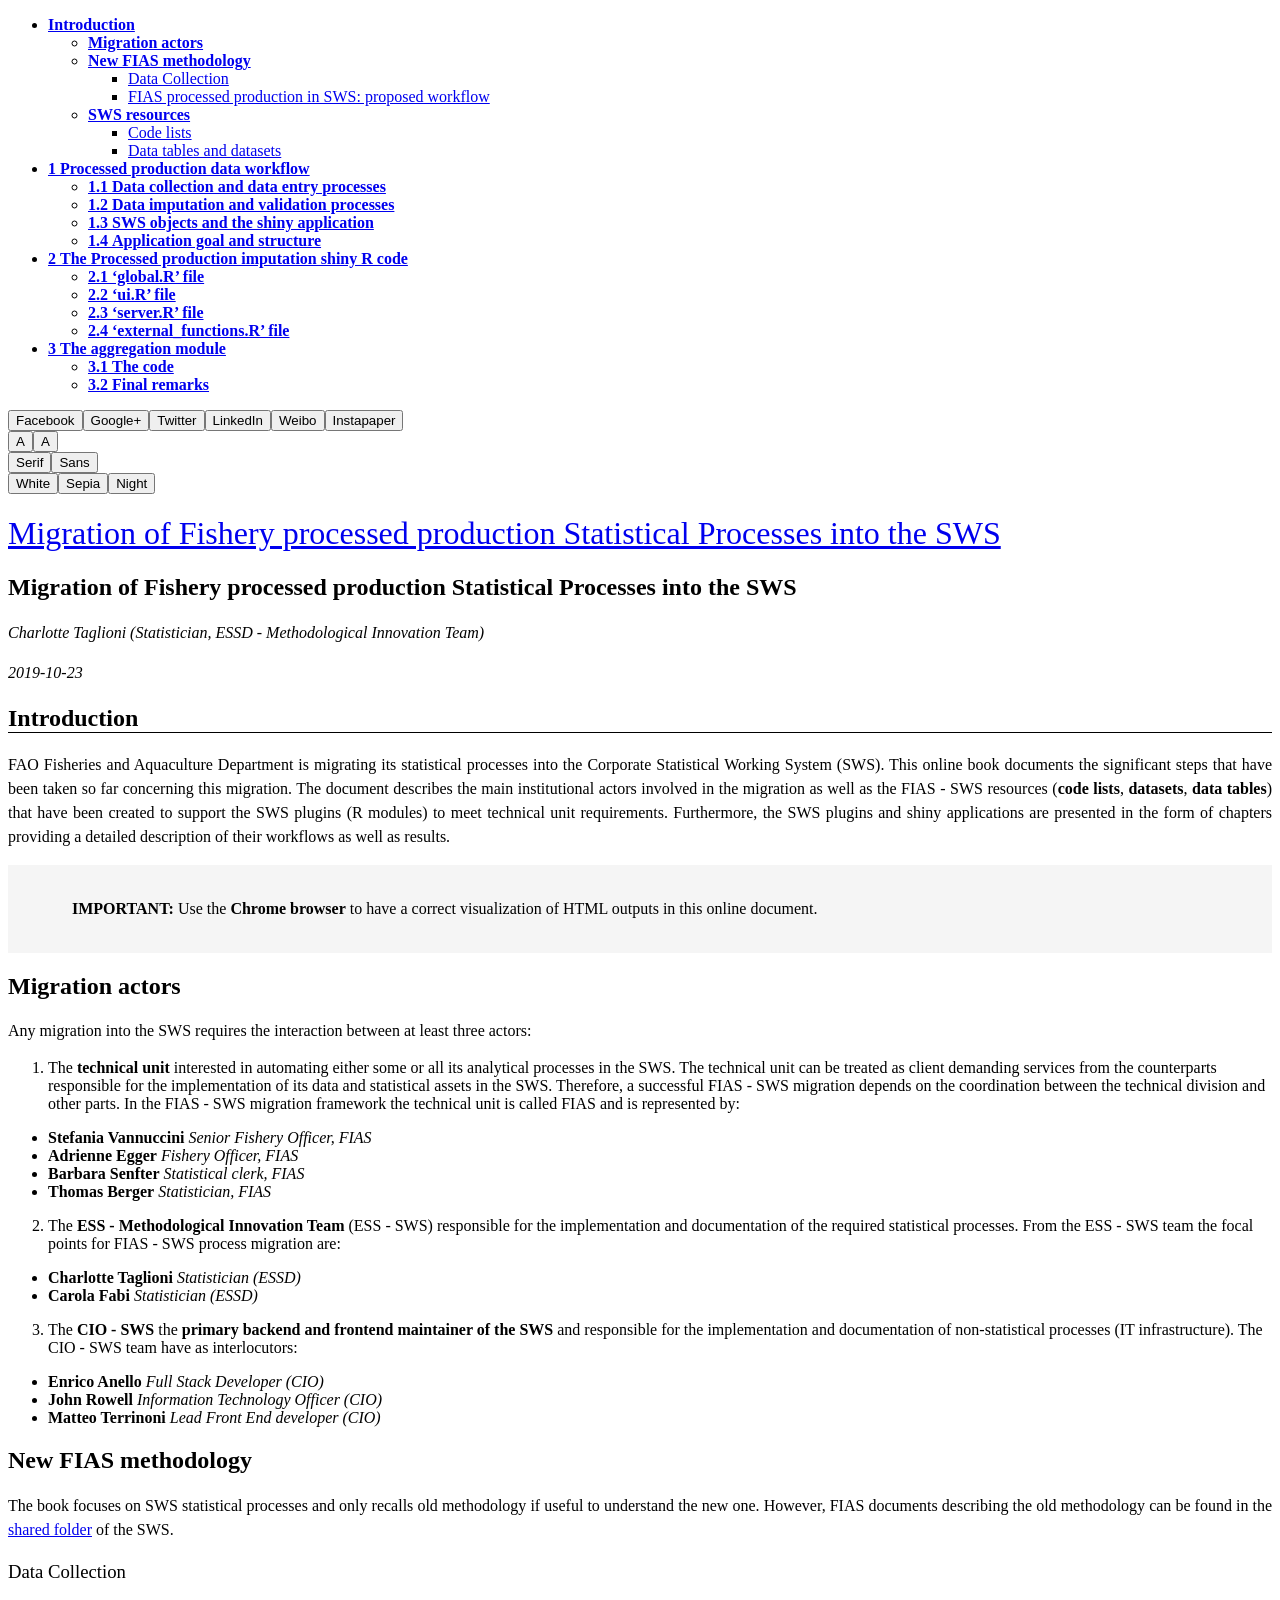
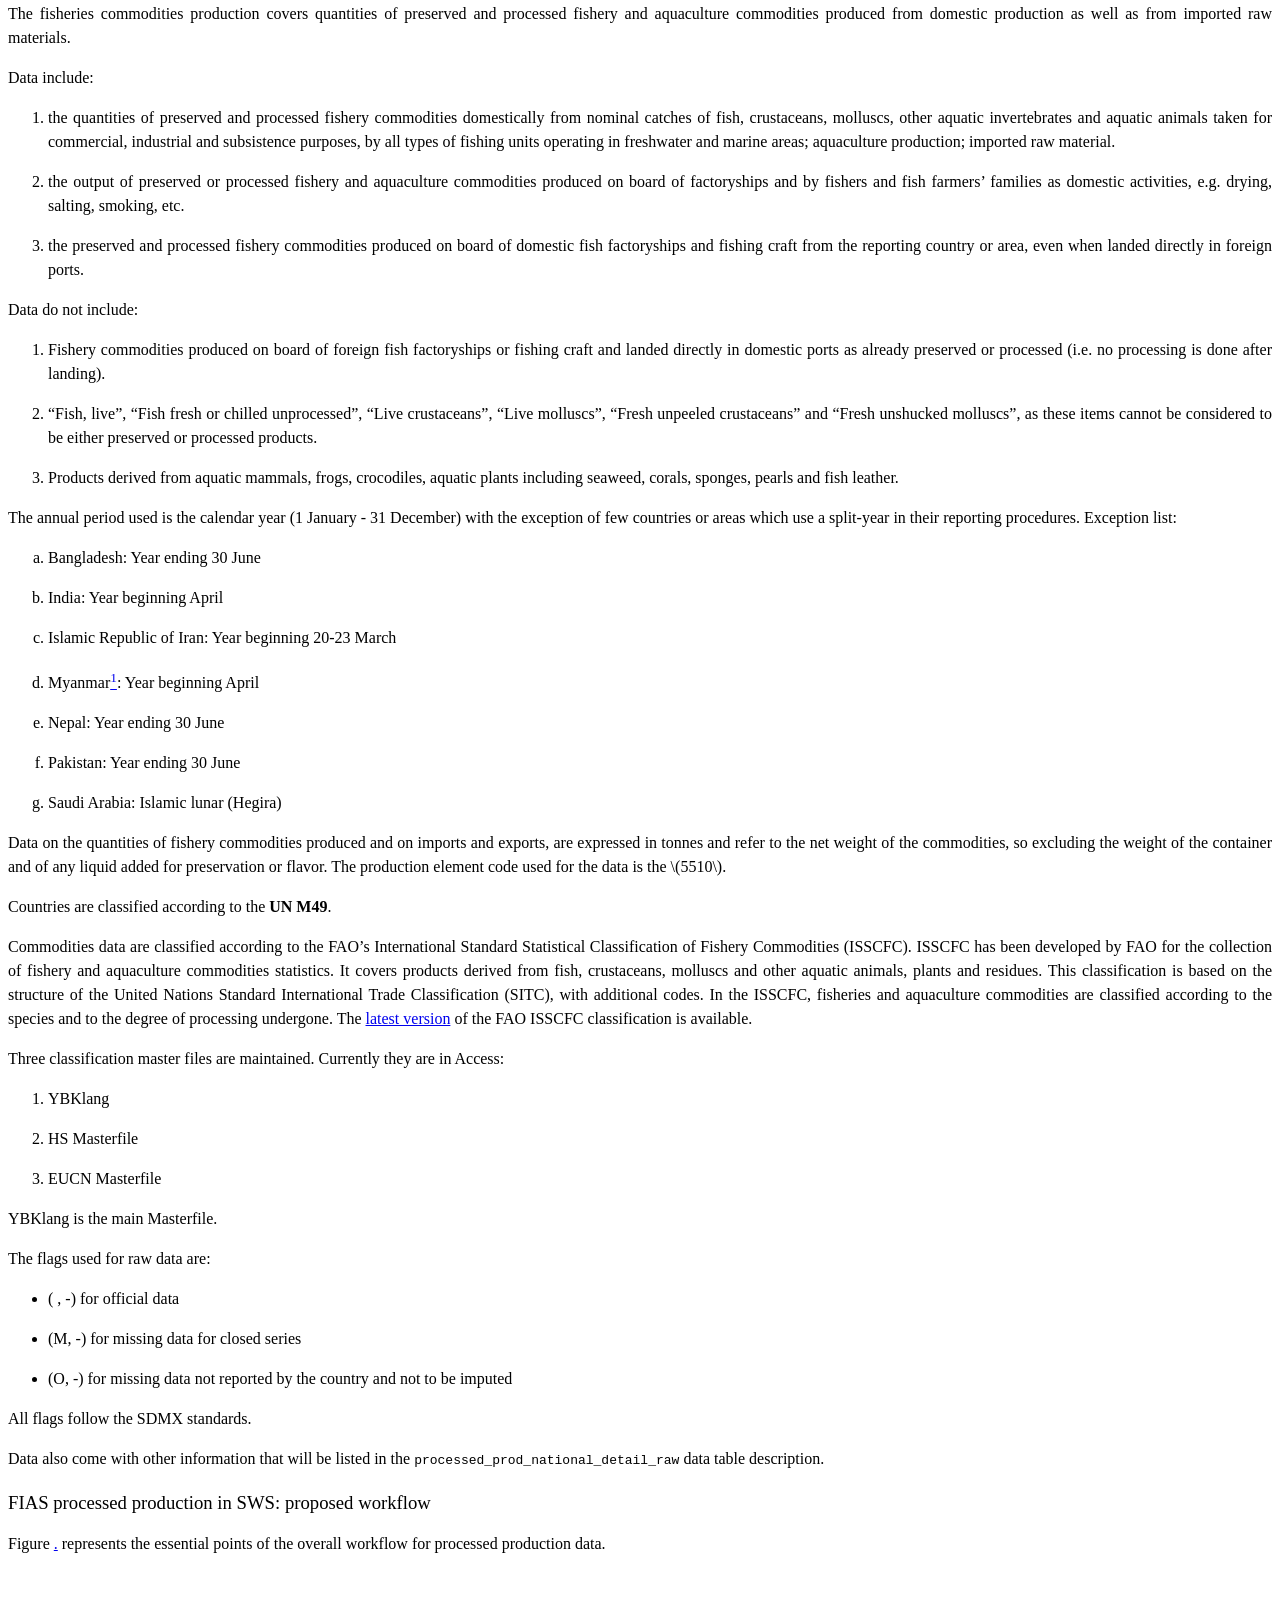
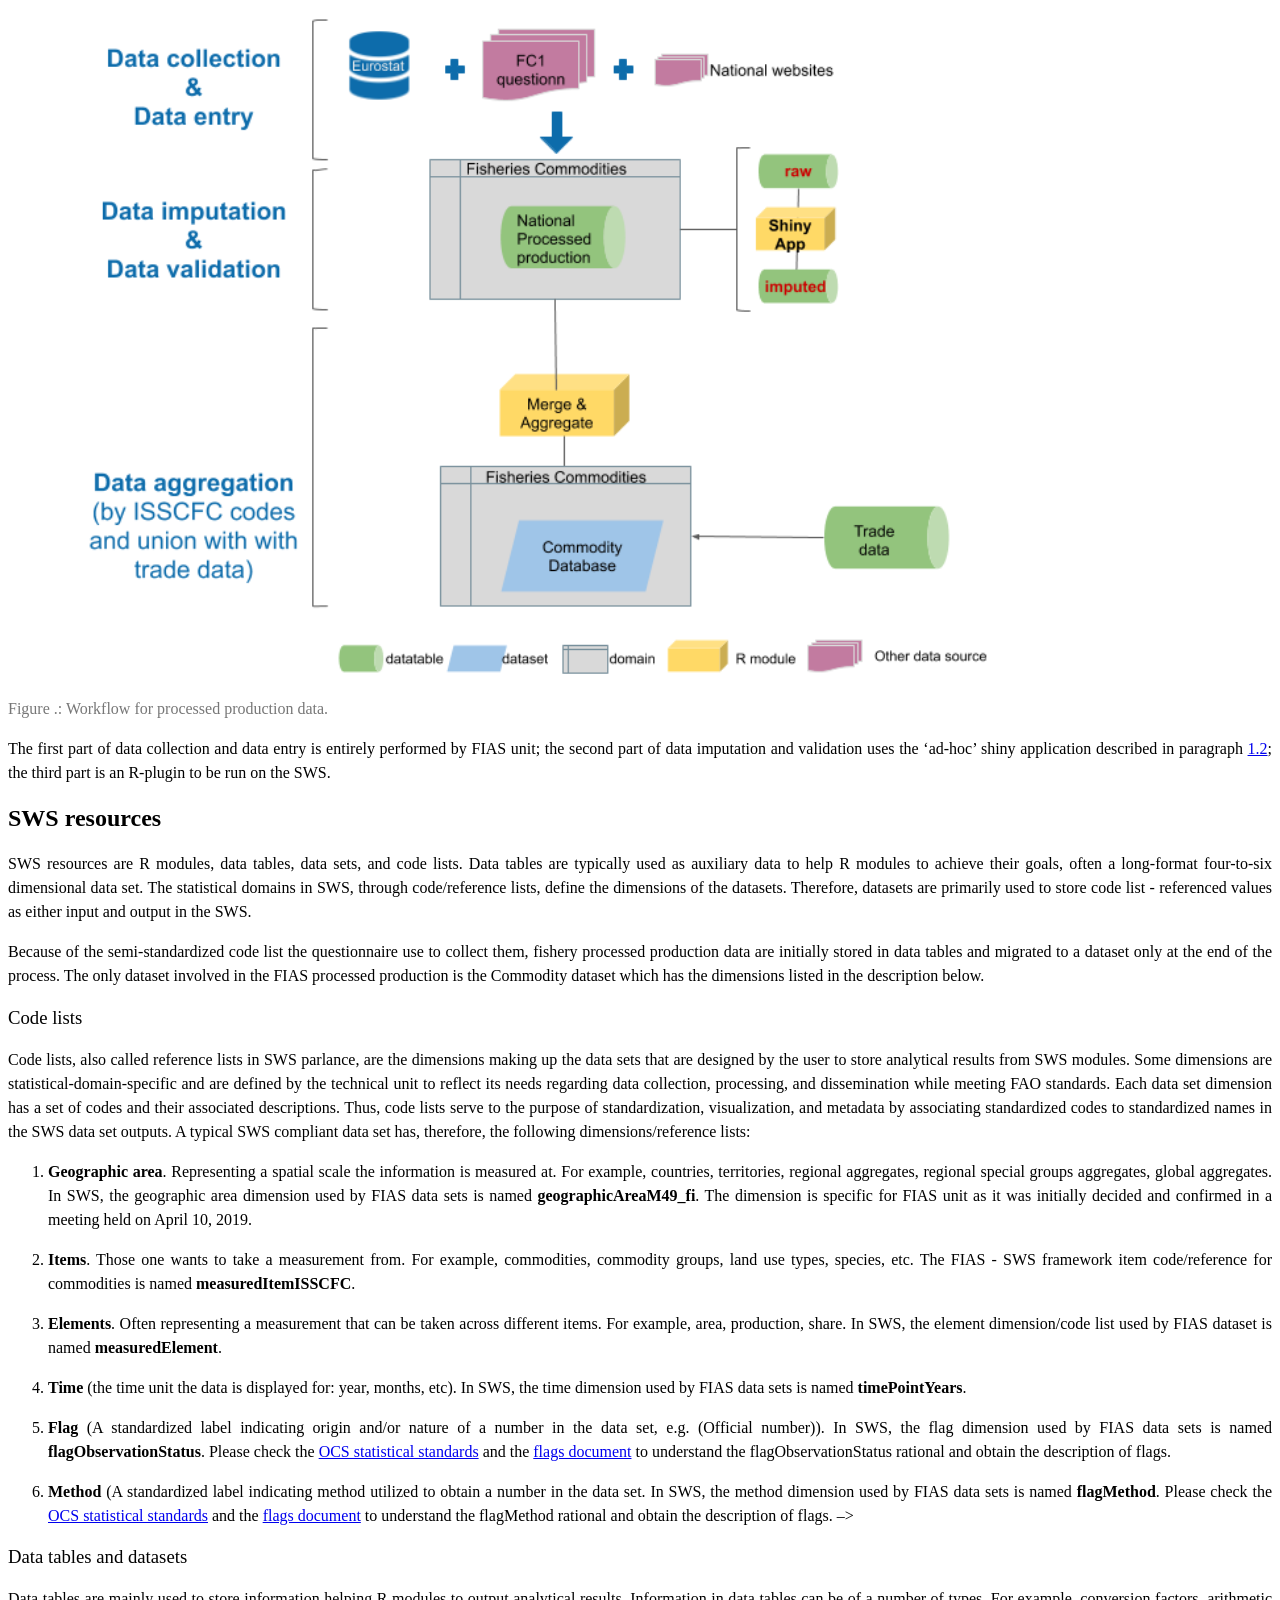
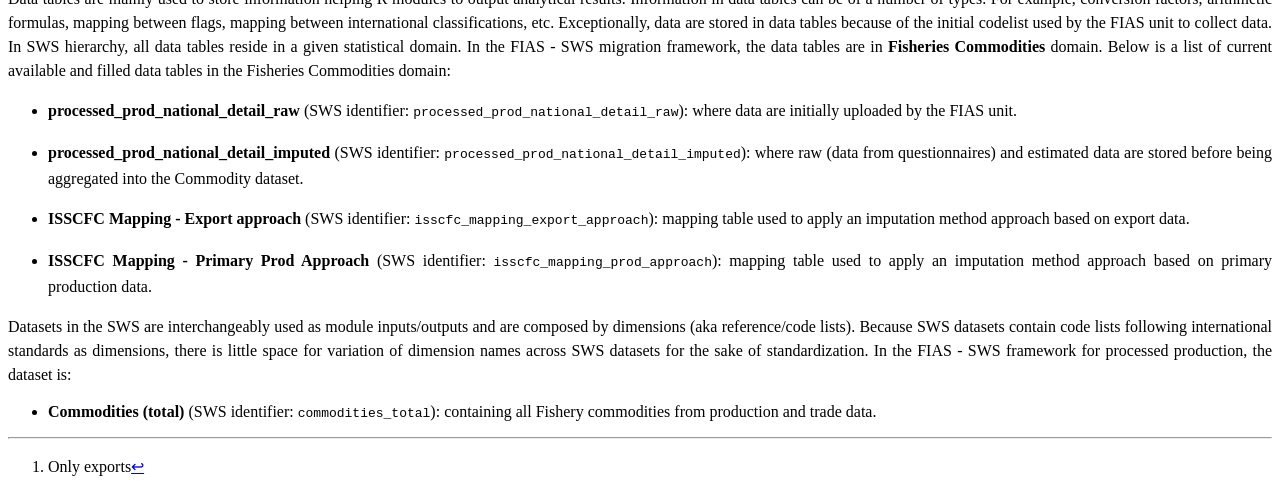
==== docs/index.html @ f526694f "First commit" ====
<!DOCTYPE html>
<html >

<head>

  <meta charset="UTF-8">
  <meta http-equiv="X-UA-Compatible" content="IE=edge">
  <title>Migration of Fishery processed production Statistical Processes into the SWS</title>
  <meta name="description" content="This online book describes the migration of the statistical processes performed by the FAO Fisheries and Aquaculture Department into the Corporate Statistical Working System (SWS) for processed produciton data.">
  <meta name="generator" content="bookdown  and GitBook 2.6.7">

  <meta property="og:title" content="Migration of Fishery processed production Statistical Processes into the SWS" />
  <meta property="og:type" content="book" />
  
  
  <meta property="og:description" content="This online book describes the migration of the statistical processes performed by the FAO Fisheries and Aquaculture Department into the Corporate Statistical Working System (SWS) for processed produciton data." />
  

  <meta name="twitter:card" content="summary" />
  <meta name="twitter:title" content="Migration of Fishery processed production Statistical Processes into the SWS" />
  
  <meta name="twitter:description" content="This online book describes the migration of the statistical processes performed by the FAO Fisheries and Aquaculture Department into the Corporate Statistical Working System (SWS) for processed produciton data." />
  

<meta name="author" content="Charlotte Taglioni (Statistician, ESSD - Methodological Innovation Team)">


<meta name="date" content="2019-10-23">

  <meta name="viewport" content="width=device-width, initial-scale=1">
  <meta name="apple-mobile-web-app-capable" content="yes">
  <meta name="apple-mobile-web-app-status-bar-style" content="black">
  
  

<link rel="next" href="ProcProd.html">
<script src="libs/jquery-2.2.3/jquery.min.js"></script>
<link href="libs/gitbook-2.6.7/css/style.css" rel="stylesheet" />
<link href="libs/gitbook-2.6.7/css/plugin-table.css" rel="stylesheet" />
<link href="libs/gitbook-2.6.7/css/plugin-bookdown.css" rel="stylesheet" />
<link href="libs/gitbook-2.6.7/css/plugin-highlight.css" rel="stylesheet" />
<link href="libs/gitbook-2.6.7/css/plugin-search.css" rel="stylesheet" />
<link href="libs/gitbook-2.6.7/css/plugin-fontsettings.css" rel="stylesheet" />










<link rel="stylesheet" href="ess.css" type="text/css" />
</head>

<body>



  <div class="book without-animation with-summary font-size-2 font-family-1" data-basepath=".">

    <div class="book-summary">
      <nav role="navigation">

<ul class="summary">
<li><a href="index.html#introduction"><strong>Introduction</strong></a><ul>
<li><a href="index.html#migration-actors"><strong>Migration actors</strong></a></li>
<li><a href="index.html#new-fias-methodology"><strong>New FIAS methodology</strong></a><ul>
<li class="chapter" data-level="" data-path="index.html"><a href="index.html"><i class="fa fa-check"></i>Data Collection</a></li>
<li class="chapter" data-level="" data-path="index.html"><a href="index.html#fias-processed-production-in-sws-proposed-workflow"><i class="fa fa-check"></i>FIAS processed production in SWS: proposed workflow</a></li>
</ul></li>
<li><a href="index.html#sws-resources"><strong>SWS resources</strong></a><ul>
<li class="chapter" data-level="" data-path="index.html"><a href="index.html#code-lists"><i class="fa fa-check"></i>Code lists</a></li>
<li class="chapter" data-level="" data-path="index.html"><a href="index.html#data-tables-and-datasets"><i class="fa fa-check"></i>Data tables and datasets</a></li>
</ul></li>
</ul></li>
<li class="chapter" data-level="1" data-path="ProcProd.html"><a href="ProcProd.html"><i class="fa fa-check"></i><b>1</b> <strong>Processed production data workflow</strong></a><ul>
<li class="chapter" data-level="1.1" data-path="ProcProd.html"><a href="ProcProd.html#data-collection-and-data-entry-processes"><i class="fa fa-check"></i><b>1.1</b> <strong>Data collection and data entry processes</strong></a></li>
<li class="chapter" data-level="1.2" data-path="ProcProd.html"><a href="ProcProd.html#shiny"><i class="fa fa-check"></i><b>1.2</b> <strong>Data imputation and validation processes</strong></a><ul>
<li class="chapter" data-level="1.2.1" data-path="ProcProd.html"><a href="ProcProd.html#export-approach"><i class="fa fa-check"></i><b>1.2.1</b> Export approach</a></li>
<li class="chapter" data-level="1.2.2" data-path="ProcProd.html"><a href="ProcProd.html#primary-production-approach"><i class="fa fa-check"></i><b>1.2.2</b> Primary production approach</a></li>
<li class="chapter" data-level="1.2.3" data-path="ProcProd.html"><a href="ProcProd.html#ensemble-method-approach"><i class="fa fa-check"></i><b>1.2.3</b> Ensemble method approach</a></li>
</ul></li>
<li class="chapter" data-level="1.3" data-path="ProcProd.html"><a href="ProcProd.html#sws-objects-and-the-shiny-application"><i class="fa fa-check"></i><b>1.3</b> <strong>SWS objects and the shiny application</strong></a><ul>
<li class="chapter" data-level="1.3.1" data-path="ProcProd.html"><a href="ProcProd.html#datatables"><i class="fa fa-check"></i><b>1.3.1</b> Datatables</a></li>
</ul></li>
<li class="chapter" data-level="1.4" data-path="ProcProd.html"><a href="ProcProd.html#application-goal-and-structure"><i class="fa fa-check"></i><b>1.4</b> <strong>Application goal and structure</strong></a><ul>
<li class="chapter" data-level="1.4.1" data-path="ProcProd.html"><a href="ProcProd.html#national-mapping-tab"><i class="fa fa-check"></i><b>1.4.1</b> National mapping tab</a></li>
<li class="chapter" data-level="1.4.2" data-path="ProcProd.html"><a href="ProcProd.html#export-approach-tab"><i class="fa fa-check"></i><b>1.4.2</b> Export approach tab</a></li>
<li class="chapter" data-level="1.4.3" data-path="ProcProd.html"><a href="ProcProd.html#primary-prod.-approach-tab"><i class="fa fa-check"></i><b>1.4.3</b> Primary Prod. approach tab</a></li>
<li class="chapter" data-level="1.4.4" data-path="ProcProd.html"><a href="ProcProd.html#summary-and-check-mappings-tabs"><i class="fa fa-check"></i><b>1.4.4</b> Summary and check mappings tabs</a></li>
</ul></li>
</ul></li>
<li class="chapter" data-level="2" data-path="ProcProdcode.html"><a href="ProcProdcode.html"><i class="fa fa-check"></i><b>2</b> <strong>The Processed production imputation shiny R code</strong></a><ul>
<li class="chapter" data-level="2.1" data-path="ProcProdcode.html"><a href="ProcProdcode.html#global.r-file"><i class="fa fa-check"></i><b>2.1</b> <strong>‘global.R’ file</strong></a></li>
<li class="chapter" data-level="2.2" data-path="ProcProdcode.html"><a href="ProcProdcode.html#ui.r-file"><i class="fa fa-check"></i><b>2.2</b> <strong>‘ui.R’ file</strong></a></li>
<li class="chapter" data-level="2.3" data-path="ProcProdcode.html"><a href="ProcProdcode.html#server.r-file"><i class="fa fa-check"></i><b>2.3</b> <strong>‘server.R’ file</strong></a><ul>
<li class="chapter" data-level="2.3.1" data-path="ProcProdcode.html"><a href="ProcProdcode.html#export-approach-tab-1"><i class="fa fa-check"></i><b>2.3.1</b> Export approach tab</a></li>
<li class="chapter" data-level="2.3.2" data-path="ProcProdcode.html"><a href="ProcProdcode.html#primary-production-approach-tab"><i class="fa fa-check"></i><b>2.3.2</b> Primary production approach tab</a></li>
<li class="chapter" data-level="2.3.3" data-path="ProcProdcode.html"><a href="ProcProdcode.html#summary-tab"><i class="fa fa-check"></i><b>2.3.3</b> Summary tab</a></li>
<li class="chapter" data-level="2.3.4" data-path="ProcProdcode.html"><a href="ProcProdcode.html#update-mapping-process"><i class="fa fa-check"></i><b>2.3.4</b> Update mapping process</a></li>
<li class="chapter" data-level="2.3.5" data-path="ProcProdcode.html"><a href="ProcProdcode.html#imputing-new-values-and-saving-changes-into-the-sws"><i class="fa fa-check"></i><b>2.3.5</b> Imputing new values and saving changes into the SWS</a></li>
</ul></li>
<li class="chapter" data-level="2.4" data-path="ProcProdcode.html"><a href="ProcProdcode.html#functionsExp"><i class="fa fa-check"></i><b>2.4</b> <strong>‘external_functions.R’ file</strong></a></li>
</ul></li>
<li class="chapter" data-level="3" data-path="Aggregation.html"><a href="Aggregation.html"><i class="fa fa-check"></i><b>3</b> <strong>The aggregation module</strong></a><ul>
<li class="chapter" data-level="3.1" data-path="Aggregation.html"><a href="Aggregation.html#the-code"><i class="fa fa-check"></i><b>3.1</b> <strong>The code</strong></a></li>
<li class="chapter" data-level="3.2" data-path="Aggregation.html"><a href="Aggregation.html#final-remarks"><i class="fa fa-check"></i><b>3.2</b> <strong>Final remarks</strong></a></li>
</ul></li>
</ul>

      </nav>
    </div>

    <div class="book-body">
      <div class="body-inner">
        <div class="book-header" role="navigation">
          <h1>
            <i class="fa fa-circle-o-notch fa-spin"></i><a href="./">Migration of Fishery processed production Statistical Processes into the SWS</a>
          </h1>
        </div>

        <div class="page-wrapper" tabindex="-1" role="main">
          <div class="page-inner">

            <section class="normal" id="section-">
<div id="header">
<h1 class="title">Migration of Fishery processed production Statistical Processes into the SWS</h1>
<p class="author"><em>Charlotte Taglioni (Statistician, ESSD - Methodological Innovation Team)</em></p>
<p class="date"><em>2019-10-23</em></p>
</div>
<div id="introduction" class="section level1 unnumbered">
<h1><strong>Introduction</strong></h1>
<p>FAO Fisheries and Aquaculture Department is migrating its statistical processes into the Corporate Statistical Working System (SWS). This online book documents the significant steps that have been taken so far concerning this migration. The document describes the main institutional actors involved in the migration as well as the FIAS - SWS resources (<strong>code lists</strong>, <strong>datasets</strong>, <strong>data tables</strong>) that have been created to support the SWS plugins (R modules) to meet technical unit requirements. Furthermore, the SWS plugins and shiny applications are presented in the form of chapters providing a detailed description of their workflows as well as results.</p>
<div class="rmdnote">
<p>
<strong>IMPORTANT:</strong> Use the <strong>Chrome browser</strong> to have a correct visualization of HTML outputs in this online document.
</p>
</div>
<div id="migration-actors" class="section level2 unnumbered">
<h2><strong>Migration actors</strong></h2>
<p>Any migration into the SWS requires the interaction between at least three actors:</p>
<ol style="list-style-type: decimal">
<li>The <strong>technical unit</strong> interested in automating either some or all its analytical processes in the SWS. The technical unit can be treated as client demanding services from the counterparts responsible for the implementation of its data and statistical assets in the SWS. Therefore, a successful FIAS - SWS migration depends on the coordination between the technical division and other parts. In the FIAS - SWS migration framework the technical unit is called FIAS and is represented by:</li>
</ol>
<ul>
<li><strong>Stefania Vannuccini</strong> <em>Senior Fishery Officer, FIAS</em></li>
<li><strong>Adrienne Egger</strong> <em>Fishery Officer, FIAS</em></li>
<li><strong>Barbara Senfter</strong> <em>Statistical clerk, FIAS</em></li>
<li><strong>Thomas Berger</strong> <em>Statistician, FIAS</em></li>
</ul>
<ol start="2" style="list-style-type: decimal">
<li>The <strong>ESS - Methodological Innovation Team</strong> (ESS - SWS) responsible for the implementation and documentation of the required statistical processes. From the ESS - SWS team the focal points for FIAS - SWS process migration are:</li>
</ol>
<ul>
<li><strong>Charlotte Taglioni</strong> <em>Statistician (ESSD)</em></li>
<li><strong>Carola Fabi</strong> <em>Statistician (ESSD)</em></li>
</ul>
<ol start="3" style="list-style-type: decimal">
<li>The <strong>CIO - SWS</strong> the <strong>primary backend and frontend maintainer of the SWS</strong> and responsible for the implementation and documentation of non-statistical processes (IT infrastructure). The CIO - SWS team have as interlocutors:</li>
</ol>
<ul>
<li><strong>Enrico Anello</strong> <em>Full Stack Developer (CIO)</em></li>
<li><strong>John Rowell</strong> <em>Information Technology Officer (CIO)</em></li>
<li><strong>Matteo Terrinoni</strong> <em>Lead Front End developer (CIO)</em></li>
</ul>
</div>
<div id="new-fias-methodology" class="section level2 unnumbered">
<h2><strong>New FIAS methodology</strong></h2>
<p>The book focuses on SWS statistical processes and only recalls old methodology if useful to understand the new one. However, FIAS documents describing the old methodology can be found in the <a href="https://unfao.sharepoint.com/sites/tssws/Shared%20Documents/Forms/AllItems.aspx?viewid=07492829%2Dae8e%2D4338%2Dbc40%2D97411da985e8&amp;id=%2Fsites%2Ftssws%2FShared%20Documents%2F03%2E%20Statistical%20Documentation%2F02%2E%20Statistical%20Processes%2F09%2E%20FIAS%2FFIAS%20%E2%80%93%20Commodities%2FFIAS%20Team%20Documentation">shared folder</a> of the SWS.</p>
<div id="data-collection" class="section level3 unnumbered">
<h3>Data Collection</h3>
<p>The fisheries commodities production covers quantities of preserved and processed fishery and aquaculture commodities produced from domestic production as well as from imported raw materials.</p>
<p>Data include:</p>
<ol style="list-style-type: decimal">
<li><p>the quantities of preserved and processed fishery commodities domestically from nominal catches of fish, crustaceans, molluscs, other aquatic invertebrates and aquatic animals taken for commercial, industrial and subsistence purposes, by all types of fishing units operating in freshwater and marine areas; aquaculture production; imported raw material.</p></li>
<li><p>the output of preserved or processed fishery and aquaculture commodities produced on board of factoryships and by fishers and fish farmers’ families as domestic activities, e.g. drying, salting, smoking, etc.</p></li>
<li><p>the preserved and processed fishery commodities produced on board of domestic fish factoryships and fishing craft from the reporting country or area, even when landed directly in foreign ports.</p></li>
</ol>
<p>Data do not include:</p>
<ol style="list-style-type: decimal">
<li><p>Fishery commodities produced on board of foreign fish factoryships or fishing craft and landed directly in domestic ports as already preserved or processed (i.e. no processing is done after landing).</p></li>
<li><p>“Fish, live”, “Fish fresh or chilled unprocessed”, “Live crustaceans”, “Live molluscs”, “Fresh unpeeled crustaceans” and “Fresh unshucked molluscs”, as these items cannot be considered to be either preserved or processed products.</p></li>
<li><p>Products derived from aquatic mammals, frogs, crocodiles, aquatic plants including seaweed, corals, sponges, pearls and fish leather.</p></li>
</ol>
<p>The annual period used is the calendar year (1 January - 31 December) with the exception of few countries or areas which use a split-year in their reporting procedures. Exception list:</p>
<ol style="list-style-type: lower-alpha">
<li><p>Bangladesh: Year ending 30 June</p></li>
<li><p>India: Year beginning April</p></li>
<li><p>Islamic Republic of Iran: Year beginning 20-23 March</p></li>
<li><p>Myanmar<a href="#fn1" class="footnoteRef" id="fnref1"><sup>1</sup></a>: Year beginning April</p></li>
<li><p>Nepal: Year ending 30 June</p></li>
<li><p>Pakistan: Year ending 30 June</p></li>
<li><p>Saudi Arabia: Islamic lunar (Hegira)</p></li>
</ol>
<p>Data on the quantities of fishery commodities produced and on imports and exports, are expressed in tonnes and refer to the net weight of the commodities, so excluding the weight of the container and of any liquid added for preservation or flavor. The production element code used for the data is the <span class="math inline">\(5510\)</span>.</p>
<p>Countries are classified according to the <strong>UN M49</strong>.</p>
<p>Commodities data are classified according to the FAO’s International Standard Statistical Classification of Fishery Commodities (ISSCFC). ISSCFC has been developed by FAO for the collection of fishery and aquaculture commodities statistics. It covers products derived from fish, crustaceans, molluscs and other aquatic animals, plants and residues. This classification is based on the structure of the United Nations Standard International Trade Classification (SITC), with additional codes. In the ISSCFC, fisheries and aquaculture commodities are classified according to the species and to the degree of processing undergone. The <a href="http://www.fao.org/3/a-bt967e.pdf">latest version</a> of the FAO ISSCFC classification is available.</p>
<p>Three classification master files are maintained. Currently they are in Access:</p>
<ol style="list-style-type: decimal">
<li><p>YBKlang</p></li>
<li><p>HS Masterfile</p></li>
<li><p>EUCN Masterfile</p></li>
</ol>
<p>YBKlang is the main Masterfile.</p>
<p>The flags used for raw data are:</p>
<ul>
<li><p>( , -) for official data</p></li>
<li><p>(M, -) for missing data for closed series</p></li>
<li><p>(O, -) for missing data not reported by the country and not to be imputed</p></li>
</ul>
<p>All flags follow the SDMX standards.</p>
<p>Data also come with other information that will be listed in the <code>processed_prod_national_detail_raw</code> data table description.</p>
</div>
<div id="fias-processed-production-in-sws-proposed-workflow" class="section level3 unnumbered">
<h3>FIAS processed production in SWS: proposed workflow</h3>
<p>Figure <a href="index.html#fig:WFpp">.</a> represents the essential points of the overall workflow for processed production data.</p>
<div class="figure"><span id="fig:WFpp"></span>
<img src="img/WorkflowPP.png" alt=" Workflow for processed production data." width="100%" />
<p class="caption">
Figure .:  Workflow for processed production data.
</p>
</div>
<p>The first part of data collection and data entry is entirely performed by FIAS unit; the second part of data imputation and validation uses the ‘ad-hoc’ shiny application described in paragraph <a href="ProcProd.html#shiny">1.2</a>; the third part is an R-plugin to be run on the SWS.</p>
</div>
</div>
<div id="sws-resources" class="section level2 unnumbered">
<h2><strong>SWS resources</strong></h2>
<p>SWS resources are R modules, data tables, data sets, and code lists. Data tables are typically used as auxiliary data to help R modules to achieve their goals, often a long-format four-to-six dimensional data set. The statistical domains in SWS, through code/reference lists, define the dimensions of the datasets. Therefore, datasets are primarily used to store code list - referenced values as either input and output in the SWS.</p>
<p>Because of the semi-standardized code list the questionnaire use to collect them, fishery processed production data are initially stored in data tables and migrated to a dataset only at the end of the process. The only dataset involved in the FIAS processed production is the Commodity dataset which has the dimensions listed in the description below.</p>
<div id="code-lists" class="section level3 unnumbered">
<h3>Code lists</h3>
<p>Code lists, also called reference lists in SWS parlance, are the dimensions making up the data sets that are designed by the user to store analytical results from SWS modules. Some dimensions are statistical-domain-specific and are defined by the technical unit to reflect its needs regarding data collection, processing, and dissemination while meeting FAO standards. Each data set dimension has a set of codes and their associated descriptions. Thus, code lists serve to the purpose of standardization, visualization, and metadata by associating standardized codes to standardized names in the SWS data set outputs. A typical SWS compliant data set has, therefore, the following dimensions/reference lists:</p>
<ol style="list-style-type: decimal">
<li><p><strong>Geographic area</strong>. Representing a spatial scale the information is measured at. For example, countries, territories, regional aggregates, regional special groups aggregates, global aggregates. In SWS, the geographic area dimension used by FIAS data sets is named <strong>geographicAreaM49_fi</strong>. The dimension is specific for FIAS unit as it was initially decided and confirmed in a meeting held on April 10, 2019.</p></li>
<li><p><strong>Items</strong>. Those one wants to take a measurement from. For example, commodities, commodity groups, land use types, species, etc. The FIAS - SWS framework item code/reference for commodities is named <strong>measuredItemISSCFC</strong>.</p></li>
<li><p><strong>Elements</strong>. Often representing a measurement that can be taken across different items. For example, area, production, share. In SWS, the element dimension/code list used by FIAS dataset is named <strong>measuredElement</strong>.</p></li>
<li><p><strong>Time</strong> (the time unit the data is displayed for: year, months, etc). In SWS, the time dimension used by FIAS data sets is named <strong>timePointYears</strong>.</p></li>
<li><p><strong>Flag</strong> (A standardized label indicating origin and/or nature of a number in the data set, e.g. <blank> (Official number)). In SWS, the flag dimension used by FIAS data sets is named <strong>flagObservationStatus</strong>. Please check the <a href="http://intranet.fao.org/statistics_coordination_portal/standards_for_quality_compliance/">OCS statistical standards</a> and the <a href="http://intranet.fao.org/fileadmin/user_upload/scp/Standards_for_quality_compliance/SSS1_Flags.pdf">flags document</a> to understand the flagObservationStatus rational and obtain the description of flags.</p></li>
<li><p><strong>Method</strong> (A standardized label indicating method utilized to obtain a number in the data set. In SWS, the method dimension used by FIAS data sets is named <strong>flagMethod</strong>. Please check the <a href="http://intranet.fao.org/statistics_coordination_portal/standards_for_quality_compliance/">OCS statistical standards</a> and the <a href="http://intranet.fao.org/fileadmin/user_upload/scp/Standards_for_quality_compliance/SSS1_Flags.pdf">flags document</a> to understand the flagMethod rational and obtain the description of flags. –&gt;</p></li>
</ol>
</div>
<div id="data-tables-and-datasets" class="section level3 unnumbered">
<h3>Data tables and datasets</h3>
<p>Data tables are mainly used to store information helping R modules to output analytical results. Information in data tables can be of a number of types. For example, conversion factors, arithmetic formulas, mapping between flags, mapping between international classifications, etc. Exceptionally, data are stored in data tables because of the initial codelist used by the FIAS unit to collect data. In SWS hierarchy, all data tables reside in a given statistical domain. In the FIAS - SWS migration framework, the data tables are in <strong>Fisheries Commodities</strong> domain. Below is a list of current available and filled data tables in the Fisheries Commodities domain:</p>
<ul>
<li><p><strong>processed_prod_national_detail_raw</strong> (SWS identifier: <code>processed_prod_national_detail_raw</code>): where data are initially uploaded by the FIAS unit.</p></li>
<li><p><strong>processed_prod_national_detail_imputed</strong> (SWS identifier: <code>processed_prod_national_detail_imputed</code>): where raw (data from questionnaires) and estimated data are stored before being aggregated into the Commodity dataset.</p></li>
<li><p><strong>ISSCFC Mapping - Export approach</strong> (SWS identifier: <code>isscfc_mapping_export_approach</code>): mapping table used to apply an imputation method approach based on export data.</p></li>
<li><p><strong>ISSCFC Mapping - Primary Prod Approach</strong> (SWS identifier: <code>isscfc_mapping_prod_approach</code>): mapping table used to apply an imputation method approach based on primary production data.</p></li>
</ul>
<p>Datasets in the SWS are interchangeably used as module inputs/outputs and are composed by dimensions (aka reference/code lists). Because SWS datasets contain code lists following international standards as dimensions, there is little space for variation of dimension names across SWS datasets for the sake of standardization. In the FIAS - SWS framework for processed production, the dataset is:</p>
<ul>
<li><strong>Commodities (total)</strong> (SWS identifier: <code>commodities_total</code>): containing all Fishery commodities from production and trade data.</li>
</ul>

</div>
</div>
</div>
<div class="footnotes">
<hr />
<ol start="1">
<li id="fn1"><p>Only exports<a href="index.html#fnref1">↩</a></p></li>
</ol>
</div>
            </section>

          </div>
        </div>
      </div>

<a href="ProcProd.html" class="navigation navigation-next navigation-unique" aria-label="Next page"><i class="fa fa-angle-right"></i></a>
    </div>
  </div>
<script src="libs/gitbook-2.6.7/js/app.min.js"></script>
<script src="libs/gitbook-2.6.7/js/lunr.js"></script>
<script src="libs/gitbook-2.6.7/js/plugin-search.js"></script>
<script src="libs/gitbook-2.6.7/js/plugin-sharing.js"></script>
<script src="libs/gitbook-2.6.7/js/plugin-fontsettings.js"></script>
<script src="libs/gitbook-2.6.7/js/plugin-bookdown.js"></script>
<script src="libs/gitbook-2.6.7/js/jquery.highlight.js"></script>
<script>
gitbook.require(["gitbook"], function(gitbook) {
gitbook.start({
"sharing": {
"github": false,
"facebook": true,
"twitter": true,
"google": false,
"linkedin": false,
"weibo": false,
"instapaper": false,
"vk": false,
"all": ["facebook", "google", "twitter", "linkedin", "weibo", "instapaper"]
},
"fontsettings": {
"theme": "white",
"family": "sans",
"size": 2
},
"edit": {
"link": null,
"text": null
},
"history": {
"link": null,
"text": null
},
"download": null,
"toc": {
"collapse": "subsection"
}
});
});
</script>

<!-- dynamically load mathjax for compatibility with self-contained -->
<script>
  (function () {
    var script = document.createElement("script");
    script.type = "text/javascript";
    var src = "";
    if (src === "" || src === "true") src = "https://mathjax.rstudio.com/latest/MathJax.js?config=TeX-MML-AM_CHTML";
    if (location.protocol !== "file:" && /^https?:/.test(src))
      src = src.replace(/^https?:/, '');
    script.src = src;
    document.getElementsByTagName("head")[0].appendChild(script);
  })();
</script>
</body>

</html>
---- docs/libs/gitbook-2.6.7/css/plugin-table.css ----
.book .book-body .page-wrapper .page-inner section.normal table{display:table;width:100%;border-collapse:collapse;border-spacing:0;overflow:auto}.book .book-body .page-wrapper .page-inner section.normal table td,.book .book-body .page-wrapper .page-inner section.normal table th{padding:6px 13px;border:1px solid #ddd}.book .book-body .page-wrapper .page-inner section.normal table tr{background-color:#fff;border-top:1px solid #ccc}.book .book-body .page-wrapper .page-inner section.normal table tr:nth-child(2n){background-color:#f8f8f8}.book .book-body .page-wrapper .page-inner section.normal table th{font-weight:700}
---- docs/libs/gitbook-2.6.7/css/plugin-highlight.css ----
.book .book-body .page-wrapper .page-inner section.normal pre,
.book .book-body .page-wrapper .page-inner section.normal code {
  /* http://jmblog.github.com/color-themes-for-google-code-highlightjs */
  /* Tomorrow Comment */
  /* Tomorrow Red */
  /* Tomorrow Orange */
  /* Tomorrow Yellow */
  /* Tomorrow Green */
  /* Tomorrow Aqua */
  /* Tomorrow Blue */
  /* Tomorrow Purple */
}
.book .book-body .page-wrapper .page-inner section.normal pre .hljs-comment,
.book .book-body .page-wrapper .page-inner section.normal code .hljs-comment,
.book .book-body .page-wrapper .page-inner section.normal pre .hljs-title,
.book .book-body .page-wrapper .page-inner section.normal code .hljs-title {
  color: #8e908c;
}
.book .book-body .page-wrapper .page-inner section.normal pre .hljs-variable,
.book .book-body .page-wrapper .page-inner section.normal code .hljs-variable,
.book .book-body .page-wrapper .page-inner section.normal pre .hljs-attribute,
.book .book-body .page-wrapper .page-inner section.normal code .hljs-attribute,
.book .book-body .page-wrapper .page-inner section.normal pre .hljs-tag,
.book .book-body .page-wrapper .page-inner section.normal code .hljs-tag,
.book .book-body .page-wrapper .page-inner section.normal pre .hljs-regexp,
.book .book-body .page-wrapper .page-inner section.normal code .hljs-regexp,
.book .book-body .page-wrapper .page-inner section.normal pre .ruby .hljs-constant,
.book .book-body .page-wrapper .page-inner section.normal code .ruby .hljs-constant,
.book .book-body .page-wrapper .page-inner section.normal pre .xml .hljs-tag .hljs-title,
.book .book-body .page-wrapper .page-inner section.normal code .xml .hljs-tag .hljs-title,
.book .book-body .page-wrapper .page-inner section.normal pre .xml .hljs-pi,
.book .book-body .page-wrapper .page-inner section.normal code .xml .hljs-pi,
.book .book-body .page-wrapper .page-inner section.normal pre .xml .hljs-doctype,
.book .book-body .page-wrapper .page-inner section.normal code .xml .hljs-doctype,
.book .book-body .page-wrapper .page-inner section.normal pre .html .hljs-doctype,
.book .book-body .page-wrapper .page-inner section.normal code .html .hljs-doctype,
.book .book-body .page-wrapper .page-inner section.normal pre .css .hljs-id,
.book .book-body .page-wrapper .page-inner section.normal code .css .hljs-id,
.book .book-body .page-wrapper .page-inner section.normal pre .css .hljs-class,
.book .book-body .page-wrapper .page-inner section.normal code .css .hljs-class,
.book .book-body .page-wrapper .page-inner section.normal pre .css .hljs-pseudo,
.book .book-body .page-wrapper .page-inner section.normal code .css .hljs-pseudo {
  color: #c82829;
}
.book .book-body .page-wrapper .page-inner section.normal pre .hljs-number,
.book .book-body .page-wrapper .page-inner section.normal code .hljs-number,
.book .book-body .page-wrapper .page-inner section.normal pre .hljs-preprocessor,
.book .book-body .page-wrapper .page-inner section.normal code .hljs-preprocessor,
.book .book-body .page-wrapper .page-inner section.normal pre .hljs-pragma,
.book .book-body .page-wrapper .page-inner section.normal code .hljs-pragma,
.book .book-body .page-wrapper .page-inner section.normal pre .hljs-built_in,
.book .book-body .page-wrapper .page-inner section.normal code .hljs-built_in,
.book .book-body .page-wrapper .page-inner section.normal pre .hljs-literal,
.book .book-body .page-wrapper .page-inner section.normal code .hljs-literal,
.book .book-body .page-wrapper .page-inner section.normal pre .hljs-params,
.book .book-body .page-wrapper .page-inner section.normal code .hljs-params,
.book .book-body .page-wrapper .page-inner section.normal pre .hljs-constant,
.book .book-body .page-wrapper .page-inner section.normal code .hljs-constant {
  color: #f5871f;
}
.book .book-body .page-wrapper .page-inner section.normal pre .ruby .hljs-class .hljs-title,
.book .book-body .page-wrapper .page-inner section.normal code .ruby .hljs-class .hljs-title,
.book .book-body .page-wrapper .page-inner section.normal pre .css .hljs-rules .hljs-attribute,
.book .book-body .page-wrapper .page-inner section.normal code .css .hljs-rules .hljs-attribute {
  color: #eab700;
}
.book .book-body .page-wrapper .page-inner section.normal pre .hljs-string,
.book .book-body .page-wrapper .page-inner section.normal code .hljs-string,
.book .book-body .page-wrapper .page-inner section.normal pre .hljs-value,
.book .book-body .page-wrapper .page-inner section.normal code .hljs-value,
.book .book-body .page-wrapper .page-inner section.normal pre .hljs-inheritance,
.book .book-body .page-wrapper .page-inner section.normal code .hljs-inheritance,
.book .book-body .page-wrapper .page-inner section.normal pre .hljs-header,
.book .book-body .page-wrapper .page-inner section.normal code .hljs-header,
.book .book-body .page-wrapper .page-inner section.normal pre .ruby .hljs-symbol,
.book .book-body .page-wrapper .page-inner section.normal code .ruby .hljs-symbol,
.book .book-body .page-wrapper .page-inner section.normal pre .xml .hljs-cdata,
.book .book-body .page-wrapper .page-inner section.normal code .xml .hljs-cdata {
  color: #718c00;
}
.book .book-body .page-wrapper .page-inner section.normal pre .css .hljs-hexcolor,
.book .book-body .page-wrapper .page-inner section.normal code .css .hljs-hexcolor {
  color: #3e999f;
}
.book .book-body .page-wrapper .page-inner section.normal pre .hljs-function,
.book .book-body .page-wrapper .page-inner section.normal code .hljs-function,
.book .book-body .page-wrapper .page-inner section.normal pre .python .hljs-decorator,
.book .book-body .page-wrapper .page-inner section.normal code .python .hljs-decorator,
.book .book-body .page-wrapper .page-inner section.normal pre .python .hljs-title,
.book .book-body .page-wrapper .page-inner section.normal code .python .hljs-title,
.book .book-body .page-wrapper .page-inner section.normal pre .ruby .hljs-function .hljs-title,
.book .book-body .page-wrapper .page-inner section.normal code .ruby .hljs-function .hljs-title,
.book .book-body .page-wrapper .page-inner section.normal pre .ruby .hljs-title .hljs-keyword,
.book .book-body .page-wrapper .page-inner section.normal code .ruby .hljs-title .hljs-keyword,
.book .book-body .page-wrapper .page-inner section.normal pre .perl .hljs-sub,
.book .book-body .page-wrapper .page-inner section.normal code .perl .hljs-sub,
.book .book-body .page-wrapper .page-inner section.normal pre .javascript .hljs-title,
.book .book-body .page-wrapper .page-inner section.normal code .javascript .hljs-title,
.book .book-body .page-wrapper .page-inner section.normal pre .coffeescript .hljs-title,
.book .book-body .page-wrapper .page-inner section.normal code .coffeescript .hljs-title {
  color: #4271ae;
}
.book .book-body .page-wrapper .page-inner section.normal pre .hljs-keyword,
.book .book-body .page-wrapper .page-inner section.normal code .hljs-keyword,
.book .book-body .page-wrapper .page-inner section.normal pre .javascript .hljs-function,
.book .book-body .page-wrapper .page-inner section.normal code .javascript .hljs-function {
  color: #8959a8;
}
.book .book-body .page-wrapper .page-inner section.normal pre .hljs,
.book .book-body .page-wrapper .page-inner section.normal code .hljs {
  display: block;
  background: white;
  color: #4d4d4c;
  padding: 0.5em;
}
.book .book-body .page-wrapper .page-inner section.normal pre .coffeescript .javascript,
.book .book-body .page-wrapper .page-inner section.normal code .coffeescript .javascript,
.book .book-body .page-wrapper .page-inner section.normal pre .javascript .xml,
.book .book-body .page-wrapper .page-inner section.normal code .javascript .xml,
.book .book-body .page-wrapper .page-inner section.normal pre .tex .hljs-formula,
.book .book-body .page-wrapper .page-inner section.normal code .tex .hljs-formula,
.book .book-body .page-wrapper .page-inner section.normal pre .xml .javascript,
.book .book-body .page-wrapper .page-inner section.normal code .xml .javascript,
.book .book-body .page-wrapper .page-inner section.normal pre .xml .vbscript,
.book .book-body .page-wrapper .page-inner section.normal code .xml .vbscript,
.book .book-body .page-wrapper .page-inner section.normal pre .xml .css,
.book .book-body .page-wrapper .page-inner section.normal code .xml .css,
.book .book-body .page-wrapper .page-inner section.normal pre .xml .hljs-cdata,
.book .book-body .page-wrapper .page-inner section.normal code .xml .hljs-cdata {
  opacity: 0.5;
}
.book.color-theme-1 .book-body .page-wrapper .page-inner section.normal pre,
.book.color-theme-1 .book-body .page-wrapper .page-inner section.normal code {
  /*

Orginal Style from ethanschoonover.com/solarized (c) Jeremy Hull <sourdrums@gmail.com>

*/
  /* Solarized Green */
  /* Solarized Cyan */
  /* Solarized Blue */
  /* Solarized Yellow */
  /* Solarized Orange */
  /* Solarized Red */
  /* Solarized Violet */
}
.book.color-theme-1 .book-body .page-wrapper .page-inner section.normal pre .hljs,
.book.color-theme-1 .book-body .page-wrapper .page-inner section.normal code .hljs {
  display: block;
  padding: 0.5em;
  background: #fdf6e3;
  color: #657b83;
}
.book.color-theme-1 .book-body .page-wrapper .page-inner section.normal pre .hljs-comment,
.book.color-theme-1 .book-body .page-wrapper .page-inner section.normal code .hljs-comment,
.book.color-theme-1 .book-body .page-wrapper .page-inner section.normal pre .hljs-template_comment,
.book.color-theme-1 .book-body .page-wrapper .page-inner section.normal code .hljs-template_comment,
.book.color-theme-1 .book-body .page-wrapper .page-inner section.normal pre .diff .hljs-header,
.book.color-theme-1 .book-body .page-wrapper .page-inner section.normal code .diff .hljs-header,
.book.color-theme-1 .book-body .page-wrapper .page-inner section.normal pre .hljs-doctype,
.book.color-theme-1 .book-body .page-wrapper .page-inner section.normal code .hljs-doctype,
.book.color-theme-1 .book-body .page-wrapper .page-inner section.normal pre .hljs-pi,
.book.color-theme-1 .book-body .page-wrapper .page-inner section.normal code .hljs-pi,
.book.color-theme-1 .book-body .page-wrapper .page-inner section.normal pre .lisp .hljs-string,
.book.color-theme-1 .book-body .page-wrapper .page-inner section.normal code .lisp .hljs-string,
.book.color-theme-1 .book-body .page-wrapper .page-inner section.normal pre .hljs-javadoc,
.book.color-theme-1 .book-body .page-wrapper .page-inner section.normal code .hljs-javadoc {
  color: #93a1a1;
}
.book.color-theme-1 .book-body .page-wrapper .page-inner section.normal pre .hljs-keyword,
.book.color-theme-1 .book-body .page-wrapper .page-inner section.normal code .hljs-keyword,
.book.color-theme-1 .book-body .page-wrapper .page-inner section.normal pre .hljs-winutils,
.book.color-theme-1 .book-body .page-wrapper .page-inner section.normal code .hljs-winutils,
.book.color-theme-1 .book-body .page-wrapper .page-inner section.normal pre .method,
.book.color-theme-1 .book-body .page-wrapper .page-inner section.normal code .method,
.book.color-theme-1 .book-body .page-wrapper .page-inner section.normal pre .hljs-addition,
.book.color-theme-1 .book-body .page-wrapper .page-inner section.normal code .hljs-addition,
.book.color-theme-1 .book-body .page-wrapper .page-inner section.normal pre .css .hljs-tag,
.book.color-theme-1 .book-body .page-wrapper .page-inner section.normal code .css .hljs-tag,
.book.color-theme-1 .book-body .page-wrapper .page-inner section.normal pre .hljs-request,
.book.color-theme-1 .book-body .page-wrapper .page-inner section.normal code .hljs-request,
.book.color-theme-1 .book-body .page-wrapper .page-inner section.normal pre .hljs-status,
.book.color-theme-1 .book-body .page-wrapper .page-inner section.normal code .hljs-status,
.book.color-theme-1 .book-body .page-wrapper .page-inner section.normal pre .nginx .hljs-title,
.book.color-theme-1 .book-body .page-wrapper .page-inner section.normal code .nginx .hljs-title {
  color: #859900;
}
.book.color-theme-1 .book-body .page-wrapper .page-inner section.normal pre .hljs-number,
.book.color-theme-1 .book-body .page-wrapper .page-inner section.normal code .hljs-number,
.book.color-theme-1 .book-body .page-wrapper .page-inner section.normal pre .hljs-command,
.book.color-theme-1 .book-body .page-wrapper .page-inner section.normal code .hljs-command,
.book.color-theme-1 .book-body .page-wrapper .page-inner section.normal pre .hljs-string,
.book.color-theme-1 .book-body .page-wrapper .page-inner section.normal code .hljs-string,
.book.color-theme-1 .book-body .page-wrapper .page-inner section.normal pre .hljs-tag .hljs-value,
.book.color-theme-1 .book-body .page-wrapper .page-inner section.normal code .hljs-tag .hljs-value,
.book.color-theme-1 .book-body .page-wrapper .page-inner section.normal pre .hljs-rules .hljs-value,
.book.color-theme-1 .book-body .page-wrapper .page-inner section.normal code .hljs-rules .hljs-value,
.book.color-theme-1 .book-body .page-wrapper .page-inner section.normal pre .hljs-phpdoc,
.book.color-theme-1 .book-body .page-wrapper .page-inner section.normal code .hljs-phpdoc,
.book.color-theme-1 .book-body .page-wrapper .page-inner section.normal pre .tex .hljs-formula,
.book.color-theme-1 .book-body .page-wrapper .page-inner section.normal code .tex .hljs-formula,
.book.color-theme-1 .book-body .page-wrapper .page-inner section.normal pre .hljs-regexp,
.book.color-theme-1 .book-body .page-wrapper .page-inner section.normal code .hljs-regexp,
.book.color-theme-1 .book-body .page-wrapper .page-inner section.normal pre .hljs-hexcolor,
.book.color-theme-1 .book-body .page-wrapper .page-inner section.normal code .hljs-hexcolor,
.book.color-theme-1 .book-body .page-wrapper .page-inner section.normal pre .hljs-link_url,
.book.color-theme-1 .book-body .page-wrapper .page-inner section.normal code .hljs-link_url {
  color: #2aa198;
}
.book.color-theme-1 .book-body .page-wrapper .page-inner section.normal pre .hljs-title,
.book.color-theme-1 .book-body .page-wrapper .page-inner section.normal code .hljs-title,
.book.color-theme-1 .book-body .page-wrapper .page-inner section.normal pre .hljs-localvars,
.book.color-theme-1 .book-body .page-wrapper .page-inner section.normal code .hljs-localvars,
.book.color-theme-1 .book-body .page-wrapper .page-inner section.normal pre .hljs-chunk,
.book.color-theme-1 .book-body .page-wrapper .page-inner section.normal code .hljs-chunk,
.book.color-theme-1 .book-body .page-wrapper .page-inner section.normal pre .hljs-decorator,
.book.color-theme-1 .book-body .page-wrapper .page-inner section.normal code .hljs-decorator,
.book.color-theme-1 .book-body .page-wrapper .page-inner section.normal pre .hljs-built_in,
.book.color-theme-1 .book-body .page-wrapper .page-inner section.normal code .hljs-built_in,
.book.color-theme-1 .book-body .page-wrapper .page-inner section.normal pre .hljs-identifier,
.book.color-theme-1 .book-body .page-wrapper .page-inner section.normal code .hljs-identifier,
.book.color-theme-1 .book-body .page-wrapper .page-inner section.normal pre .vhdl .hljs-literal,
.book.color-theme-1 .book-body .page-wrapper .page-inner section.normal code .vhdl .hljs-literal,
.book.color-theme-1 .book-body .page-wrapper .page-inner section.normal pre .hljs-id,
.book.color-theme-1 .book-body .page-wrapper .page-inner section.normal code .hljs-id,
.book.color-theme-1 .book-body .page-wrapper .page-inner section.normal pre .css .hljs-function,
.book.color-theme-1 .book-body .page-wrapper .page-inner section.normal code .css .hljs-function {
  color: #268bd2;
}
.book.color-theme-1 .book-body .page-wrapper .page-inner section.normal pre .hljs-attribute,
.book.color-theme-1 .book-body .page-wrapper .page-inner section.normal code .hljs-attribute,
.book.color-theme-1 .book-body .page-wrapper .page-inner section.normal pre .hljs-variable,
.book.color-theme-1 .book-body .page-wrapper .page-inner section.normal code .hljs-variable,
.book.color-theme-1 .book-body .page-wrapper .page-inner section.normal pre .lisp .hljs-body,
.book.color-theme-1 .book-body .page-wrapper .page-inner section.normal code .lisp .hljs-body,
.book.color-theme-1 .book-body .page-wrapper .page-inner section.normal pre .smalltalk .hljs-number,
.book.color-theme-1 .book-body .page-wrapper .page-inner section.normal code .smalltalk .hljs-number,
.book.color-theme-1 .book-body .page-wrapper .page-inner section.normal pre .hljs-constant,
.book.color-theme-1 .book-body .page-wrapper .page-inner section.normal code .hljs-constant,
.book.color-theme-1 .book-body .page-wrapper .page-inner section.normal pre .hljs-class .hljs-title,
.book.color-theme-1 .book-body .page-wrapper .page-inner section.normal code .hljs-class .hljs-title,
.book.color-theme-1 .book-body .page-wrapper .page-inner section.normal pre .hljs-parent,
.book.color-theme-1 .book-body .page-wrapper .page-inner section.normal code .hljs-parent,
.book.color-theme-1 .book-body .page-wrapper .page-inner section.normal pre .haskell .hljs-type,
.book.color-theme-1 .book-body .page-wrapper .page-inner section.normal code .haskell .hljs-type,
.book.color-theme-1 .book-body .page-wrapper .page-inner section.normal pre .hljs-link_reference,
.book.color-theme-1 .book-body .page-wrapper .page-inner section.normal code .hljs-link_reference {
  color: #b58900;
}
.book.color-theme-1 .book-body .page-wrapper .page-inner section.normal pre .hljs-preprocessor,
.book.color-theme-1 .book-body .page-wrapper .page-inner section.normal code .hljs-preprocessor,
.book.color-theme-1 .book-body .page-wrapper .page-inner section.normal pre .hljs-preprocessor .hljs-keyword,
.book.color-theme-1 .book-body .page-wrapper .page-inner section.normal code .hljs-preprocessor .hljs-keyword,
.book.color-theme-1 .book-body .page-wrapper .page-inner section.normal pre .hljs-pragma,
.book.color-theme-1 .book-body .page-wrapper .page-inner section.normal code .hljs-pragma,
.book.color-theme-1 .book-body .page-wrapper .page-inner section.normal pre .hljs-shebang,
.book.color-theme-1 .book-body .page-wrapper .page-inner section.normal code .hljs-shebang,
.book.color-theme-1 .book-body .page-wrapper .page-inner section.normal pre .hljs-symbol,
.book.color-theme-1 .book-body .page-wrapper .page-inner section.normal code .hljs-symbol,
.book.color-theme-1 .book-body .page-wrapper .page-inner section.normal pre .hljs-symbol .hljs-string,
.book.color-theme-1 .book-body .page-wrapper .page-inner section.normal code .hljs-symbol .hljs-string,
.book.color-theme-1 .book-body .page-wrapper .page-inner section.normal pre .diff .hljs-change,
.book.color-theme-1 .book-body .page-wrapper .page-inner section.normal code .diff .hljs-change,
.book.color-theme-1 .book-body .page-wrapper .page-inner section.normal pre .hljs-special,
.book.color-theme-1 .book-body .page-wrapper .page-inner section.normal code .hljs-special,
.book.color-theme-1 .book-body .page-wrapper .page-inner section.normal pre .hljs-attr_selector,
.book.color-theme-1 .book-body .page-wrapper .page-inner section.normal code .hljs-attr_selector,
.book.color-theme-1 .book-body .page-wrapper .page-inner section.normal pre .hljs-subst,
.book.color-theme-1 .book-body .page-wrapper .page-inner section.normal code .hljs-subst,
.book.color-theme-1 .book-body .page-wrapper .page-inner section.normal pre .hljs-cdata,
.book.color-theme-1 .book-body .page-wrapper .page-inner section.normal code .hljs-cdata,
.book.color-theme-1 .book-body .page-wrapper .page-inner section.normal pre .clojure .hljs-title,
.book.color-theme-1 .book-body .page-wrapper .page-inner section.normal code .clojure .hljs-title,
.book.color-theme-1 .book-body .page-wrapper .page-inner section.normal pre .css .hljs-pseudo,
.book.color-theme-1 .book-body .page-wrapper .page-inner section.normal code .css .hljs-pseudo,
.book.color-theme-1 .book-body .page-wrapper .page-inner section.normal pre .hljs-header,
.book.color-theme-1 .book-body .page-wrapper .page-inner section.normal code .hljs-header {
  color: #cb4b16;
}
.book.color-theme-1 .book-body .page-wrapper .page-inner section.normal pre .hljs-deletion,
.book.color-theme-1 .book-body .page-wrapper .page-inner section.normal code .hljs-deletion,
.book.color-theme-1 .book-body .page-wrapper .page-inner section.normal pre .hljs-important,
.book.color-theme-1 .book-body .page-wrapper .page-inner section.normal code .hljs-important {
  color: #dc322f;
}
.book.color-theme-1 .book-body .page-wrapper .page-inner section.normal pre .hljs-link_label,
.book.color-theme-1 .book-body .page-wrapper .page-inner section.normal code .hljs-link_label {
  color: #6c71c4;
}
.book.color-theme-1 .book-body .page-wrapper .page-inner section.normal pre .tex .hljs-formula,
.book.color-theme-1 .book-body .page-wrapper .page-inner section.normal code .tex .hljs-formula {
  background: #eee8d5;
}
.book.color-theme-2 .book-body .page-wrapper .page-inner section.normal pre,
.book.color-theme-2 .book-body .page-wrapper .page-inner section.normal code {
  /* Tomorrow Night Bright Theme */
  /* Original theme - https://github.com/chriskempson/tomorrow-theme */
  /* http://jmblog.github.com/color-themes-for-google-code-highlightjs */
  /* Tomorrow Comment */
  /* Tomorrow Red */
  /* Tomorrow Orange */
  /* Tomorrow Yellow */
  /* Tomorrow Green */
  /* Tomorrow Aqua */
  /* Tomorrow Blue */
  /* Tomorrow Purple */
}
.book.color-theme-2 .book-body .page-wrapper .page-inner section.normal pre .hljs-comment,
.book.color-theme-2 .book-body .page-wrapper .page-inner section.normal code .hljs-comment,
.book.color-theme-2 .book-body .page-wrapper .page-inner section.normal pre .hljs-title,
.book.color-theme-2 .book-body .page-wrapper .page-inner section.normal code .hljs-title {
  color: #969896;
}
.book.color-theme-2 .book-body .page-wrapper .page-inner section.normal pre .hljs-variable,
.book.color-theme-2 .book-body .page-wrapper .page-inner section.normal code .hljs-variable,
.book.color-theme-2 .book-body .page-wrapper .page-inner section.normal pre .hljs-attribute,
.book.color-theme-2 .book-body .page-wrapper .page-inner section.normal code .hljs-attribute,
.book.color-theme-2 .book-body .page-wrapper .page-inner section.normal pre .hljs-tag,
.book.color-theme-2 .book-body .page-wrapper .page-inner section.normal code .hljs-tag,
.book.color-theme-2 .book-body .page-wrapper .page-inner section.normal pre .hljs-regexp,
.book.color-theme-2 .book-body .page-wrapper .page-inner section.normal code .hljs-regexp,
.book.color-theme-2 .book-body .page-wrapper .page-inner section.normal pre .ruby .hljs-constant,
.book.color-theme-2 .book-body .page-wrapper .page-inner section.normal code .ruby .hljs-constant,
.book.color-theme-2 .book-body .page-wrapper .page-inner section.normal pre .xml .hljs-tag .hljs-title,
.book.color-theme-2 .book-body .page-wrapper .page-inner section.normal code .xml .hljs-tag .hljs-title,
.book.color-theme-2 .book-body .page-wrapper .page-inner section.normal pre .xml .hljs-pi,
.book.color-theme-2 .book-body .page-wrapper .page-inner section.normal code .xml .hljs-pi,
.book.color-theme-2 .book-body .page-wrapper .page-inner section.normal pre .xml .hljs-doctype,
.book.color-theme-2 .book-body .page-wrapper .page-inner section.normal code .xml .hljs-doctype,
.book.color-theme-2 .book-body .page-wrapper .page-inner section.normal pre .html .hljs-doctype,
.book.color-theme-2 .book-body .page-wrapper .page-inner section.normal code .html .hljs-doctype,
.book.color-theme-2 .book-body .page-wrapper .page-inner section.normal pre .css .hljs-id,
.book.color-theme-2 .book-body .page-wrapper .page-inner section.normal code .css .hljs-id,
.book.color-theme-2 .book-body .page-wrapper .page-inner section.normal pre .css .hljs-class,
.book.color-theme-2 .book-body .page-wrapper .page-inner section.normal code .css .hljs-class,
.book.color-theme-2 .book-body .page-wrapper .page-inner section.normal pre .css .hljs-pseudo,
.book.color-theme-2 .book-body .page-wrapper .page-inner section.normal code .css .hljs-pseudo {
  color: #d54e53;
}
.book.color-theme-2 .book-body .page-wrapper .page-inner section.normal pre .hljs-number,
.book.color-theme-2 .book-body .page-wrapper .page-inner section.normal code .hljs-number,
.book.color-theme-2 .book-body .page-wrapper .page-inner section.normal pre .hljs-preprocessor,
.book.color-theme-2 .book-body .page-wrapper .page-inner section.normal code .hljs-preprocessor,
.book.color-theme-2 .book-body .page-wrapper .page-inner section.normal pre .hljs-pragma,
.book.color-theme-2 .book-body .page-wrapper .page-inner section.normal code .hljs-pragma,
.book.color-theme-2 .book-body .page-wrapper .page-inner section.normal pre .hljs-built_in,
.book.color-theme-2 .book-body .page-wrapper .page-inner section.normal code .hljs-built_in,
.book.color-theme-2 .book-body .page-wrapper .page-inner section.normal pre .hljs-literal,
.book.color-theme-2 .book-body .page-wrapper .page-inner section.normal code .hljs-literal,
.book.color-theme-2 .book-body .page-wrapper .page-inner section.normal pre .hljs-params,
.book.color-theme-2 .book-body .page-wrapper .page-inner section.normal code .hljs-params,
.book.color-theme-2 .book-body .page-wrapper .page-inner section.normal pre .hljs-constant,
.book.color-theme-2 .book-body .page-wrapper .page-inner section.normal code .hljs-constant {
  color: #e78c45;
}
.book.color-theme-2 .book-body .page-wrapper .page-inner section.normal pre .ruby .hljs-class .hljs-title,
.book.color-theme-2 .book-body .page-wrapper .page-inner section.normal code .ruby .hljs-class .hljs-title,
.book.color-theme-2 .book-body .page-wrapper .page-inner section.normal pre .css .hljs-rules .hljs-attribute,
.book.color-theme-2 .book-body .page-wrapper .page-inner section.normal code .css .hljs-rules .hljs-attribute {
  color: #e7c547;
}
.book.color-theme-2 .book-body .page-wrapper .page-inner section.normal pre .hljs-string,
.book.color-theme-2 .book-body .page-wrapper .page-inner section.normal code .hljs-string,
.book.color-theme-2 .book-body .page-wrapper .page-inner section.normal pre .hljs-value,
.book.color-theme-2 .book-body .page-wrapper .page-inner section.normal code .hljs-value,
.book.color-theme-2 .book-body .page-wrapper .page-inner section.normal pre .hljs-inheritance,
.book.color-theme-2 .book-body .page-wrapper .page-inner section.normal code .hljs-inheritance,
.book.color-theme-2 .book-body .page-wrapper .page-inner section.normal pre .hljs-header,
.book.color-theme-2 .book-body .page-wrapper .page-inner section.normal code .hljs-header,
.book.color-theme-2 .book-body .page-wrapper .page-inner section.normal pre .ruby .hljs-symbol,
.book.color-theme-2 .book-body .page-wrapper .page-inner section.normal code .ruby .hljs-symbol,
.book.color-theme-2 .book-body .page-wrapper .page-inner section.normal pre .xml .hljs-cdata,
.book.color-theme-2 .book-body .page-wrapper .page-inner section.normal code .xml .hljs-cdata {
  color: #b9ca4a;
}
.book.color-theme-2 .book-body .page-wrapper .page-inner section.normal pre .css .hljs-hexcolor,
.book.color-theme-2 .book-body .page-wrapper .page-inner section.normal code .css .hljs-hexcolor {
  color: #70c0b1;
}
.book.color-theme-2 .book-body .page-wrapper .page-inner section.normal pre .hljs-function,
.book.color-theme-2 .book-body .page-wrapper .page-inner section.normal code .hljs-function,
.book.color-theme-2 .book-body .page-wrapper .page-inner section.normal pre .python .hljs-decorator,
.book.color-theme-2 .book-body .page-wrapper .page-inner section.normal code .python .hljs-decorator,
.book.color-theme-2 .book-body .page-wrapper .page-inner section.normal pre .python .hljs-title,
.book.color-theme-2 .book-body .page-wrapper .page-inner section.normal code .python .hljs-title,
.book.color-theme-2 .book-body .page-wrapper .page-inner section.normal pre .ruby .hljs-function .hljs-title,
.book.color-theme-2 .book-body .page-wrapper .page-inner section.normal code .ruby .hljs-function .hljs-title,
.book.color-theme-2 .book-body .page-wrapper .page-inner section.normal pre .ruby .hljs-title .hljs-keyword,
.book.color-theme-2 .book-body .page-wrapper .page-inner section.normal code .ruby .hljs-title .hljs-keyword,
.book.color-theme-2 .book-body .page-wrapper .page-inner section.normal pre .perl .hljs-sub,
.book.color-theme-2 .book-body .page-wrapper .page-inner section.normal code .perl .hljs-sub,
.book.color-theme-2 .book-body .page-wrapper .page-inner section.normal pre .javascript .hljs-title,
.book.color-theme-2 .book-body .page-wrapper .page-inner section.normal code .javascript .hljs-title,
.book.color-theme-2 .book-body .page-wrapper .page-inner section.normal pre .coffeescript .hljs-title,
.book.color-theme-2 .book-body .page-wrapper .page-inner section.normal code .coffeescript .hljs-title {
  color: #7aa6da;
}
.book.color-theme-2 .book-body .page-wrapper .page-inner section.normal pre .hljs-keyword,
.book.color-theme-2 .book-body .page-wrapper .page-inner section.normal code .hljs-keyword,
.book.color-theme-2 .book-body .page-wrapper .page-inner section.normal pre .javascript .hljs-function,
.book.color-theme-2 .book-body .page-wrapper .page-inner section.normal code .javascript .hljs-function {
  color: #c397d8;
}
.book.color-theme-2 .book-body .page-wrapper .page-inner section.normal pre .hljs,
.book.color-theme-2 .book-body .page-wrapper .page-inner section.normal code .hljs {
  display: block;
  background: black;
  color: #eaeaea;
  padding: 0.5em;
}
.book.color-theme-2 .book-body .page-wrapper .page-inner section.normal pre .coffeescript .javascript,
.book.color-theme-2 .book-body .page-wrapper .page-inner section.normal code .coffeescript .javascript,
.book.color-theme-2 .book-body .page-wrapper .page-inner section.normal pre .javascript .xml,
.book.color-theme-2 .book-body .page-wrapper .page-inner section.normal code .javascript .xml,
.book.color-theme-2 .book-body .page-wrapper .page-inner section.normal pre .tex .hljs-formula,
.book.color-theme-2 .book-body .page-wrapper .page-inner section.normal code .tex .hljs-formula,
.book.color-theme-2 .book-body .page-wrapper .page-inner section.normal pre .xml .javascript,
.book.color-theme-2 .book-body .page-wrapper .page-inner section.normal code .xml .javascript,
.book.color-theme-2 .book-body .page-wrapper .page-inner section.normal pre .xml .vbscript,
.book.color-theme-2 .book-body .page-wrapper .page-inner section.normal code .xml .vbscript,
.book.color-theme-2 .book-body .page-wrapper .page-inner section.normal pre .xml .css,
.book.color-theme-2 .book-body .page-wrapper .page-inner section.normal code .xml .css,
.book.color-theme-2 .book-body .page-wrapper .page-inner section.normal pre .xml .hljs-cdata,
.book.color-theme-2 .book-body .page-wrapper .page-inner section.normal code .xml .hljs-cdata {
  opacity: 0.5;
}
---- docs/libs/gitbook-2.6.7/css/plugin-search.css ----
.book .book-summary .book-search {
  padding: 6px;
  background: transparent;
  position: absolute;
  top: -50px;
  left: 0px;
  right: 0px;
  transition: top 0.5s ease;
}
.book .book-summary .book-search input,
.book .book-summary .book-search input:focus,
.book .book-summary .book-search input:hover {
  width: 100%;
  background: transparent;
  border: 1px solid #ccc;
  box-shadow: none;
  outline: none;
  line-height: 22px;
  padding: 7px 4px;
  color: inherit;
  box-sizing: border-box;
}
.book.with-search .book-summary .book-search {
  top: 0px;
}
.book.with-search .book-summary ul.summary {
  top: 50px;
}
---- docs/ess.css ----
p {
  text-align: justify;
  line-height: 1.5em;
  
}

.table-fixed-header tbody{
  display:block;
  overflow:auto;
  height:500px;
  width:100%;
}
.table-fixed-header thead tr{
  display:table-header-group;
  overflow:auto;
  height:100%;
  width:100%;
}

.rmdcaution, .rmdimportant, .rmdnote, .rmdtip, .rmdwarning {
  padding: 1em 1em 1em 4em;
  margin-bottom: 10px;
  background: #f5f5f5 5px center/3em no-repeat;
}
.rmdcaution {
  background-image: url("../images/caution.png");
}
.rmdimportant {
  background-image: url("../images/important.png");
}
.rmdnote {
  background-image: url("../images/note.png");
}
.rmdtip {
  background-image: url("../images/tip.png");
}
.rmdwarning {
  background-image: url("../images/warning.png");
}
.rmdremember {
  background-image: url("../images/remember.png");
}
p.caption {
  color: #777;
  margin-top: 10px;
}
p code {
  white-space: inherit;
}
pre {
  word-break: normal;
  word-wrap: normal;
}
pre code {
  white-space: inherit;
}
p.flushright {
  text-align: right;
}
blockquote > p:last-child {
  text-align: right;
}
blockquote > p:first-child {
  text-align: inherit;
}
.header-section-number {
  padding-right: .2em;
  font-weight: 500;
}
.level1 .header-section-number {
  display: inline-block;
  border-bottom: 3px solid;
}
.level1 h1 {
  border-bottom: 1px solid;
}
h1, h2, h3, h4, h5, h6 {
  font-weight: normal;
}
h1.title {
  font-weight: 700;
}
.smallcaps {
  font-variant: small-caps;
}
.book .book-body .page-wrapper .page-inner section.normal strong {
  font-weight: 600;
}
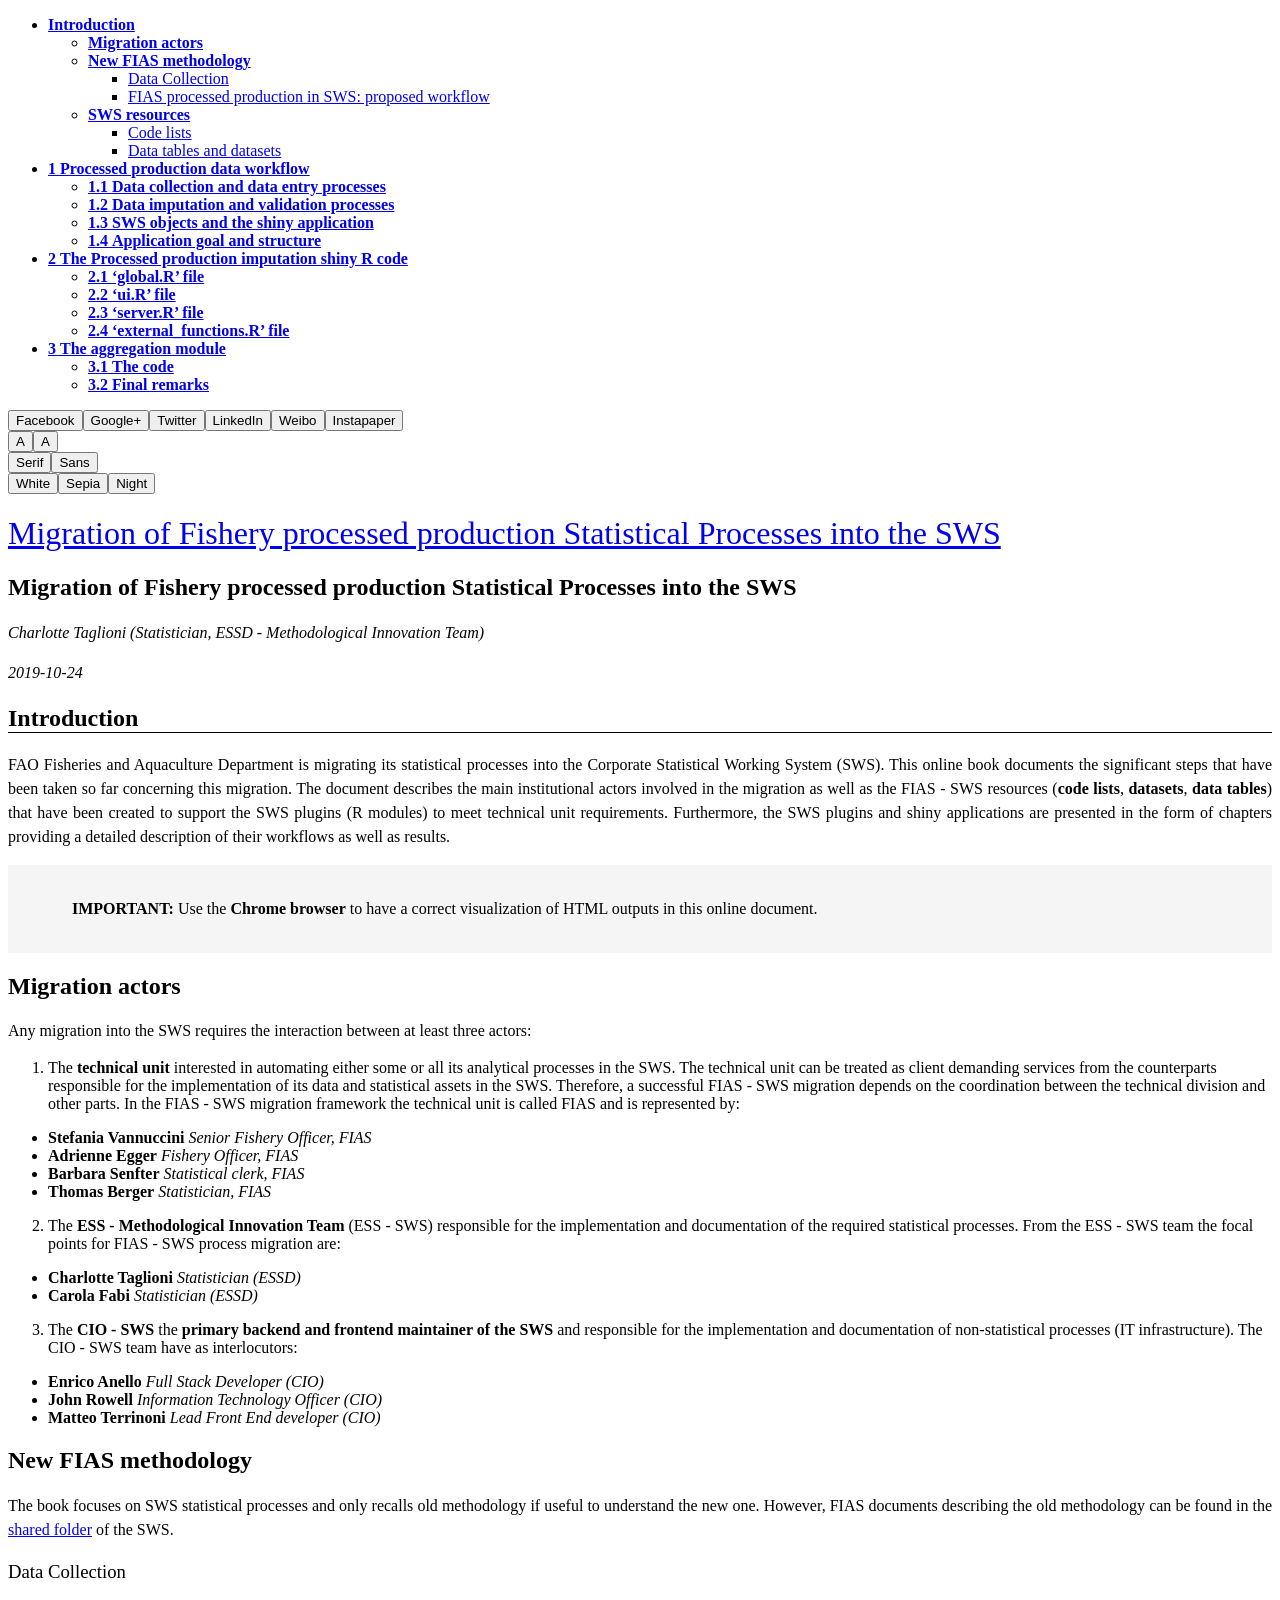
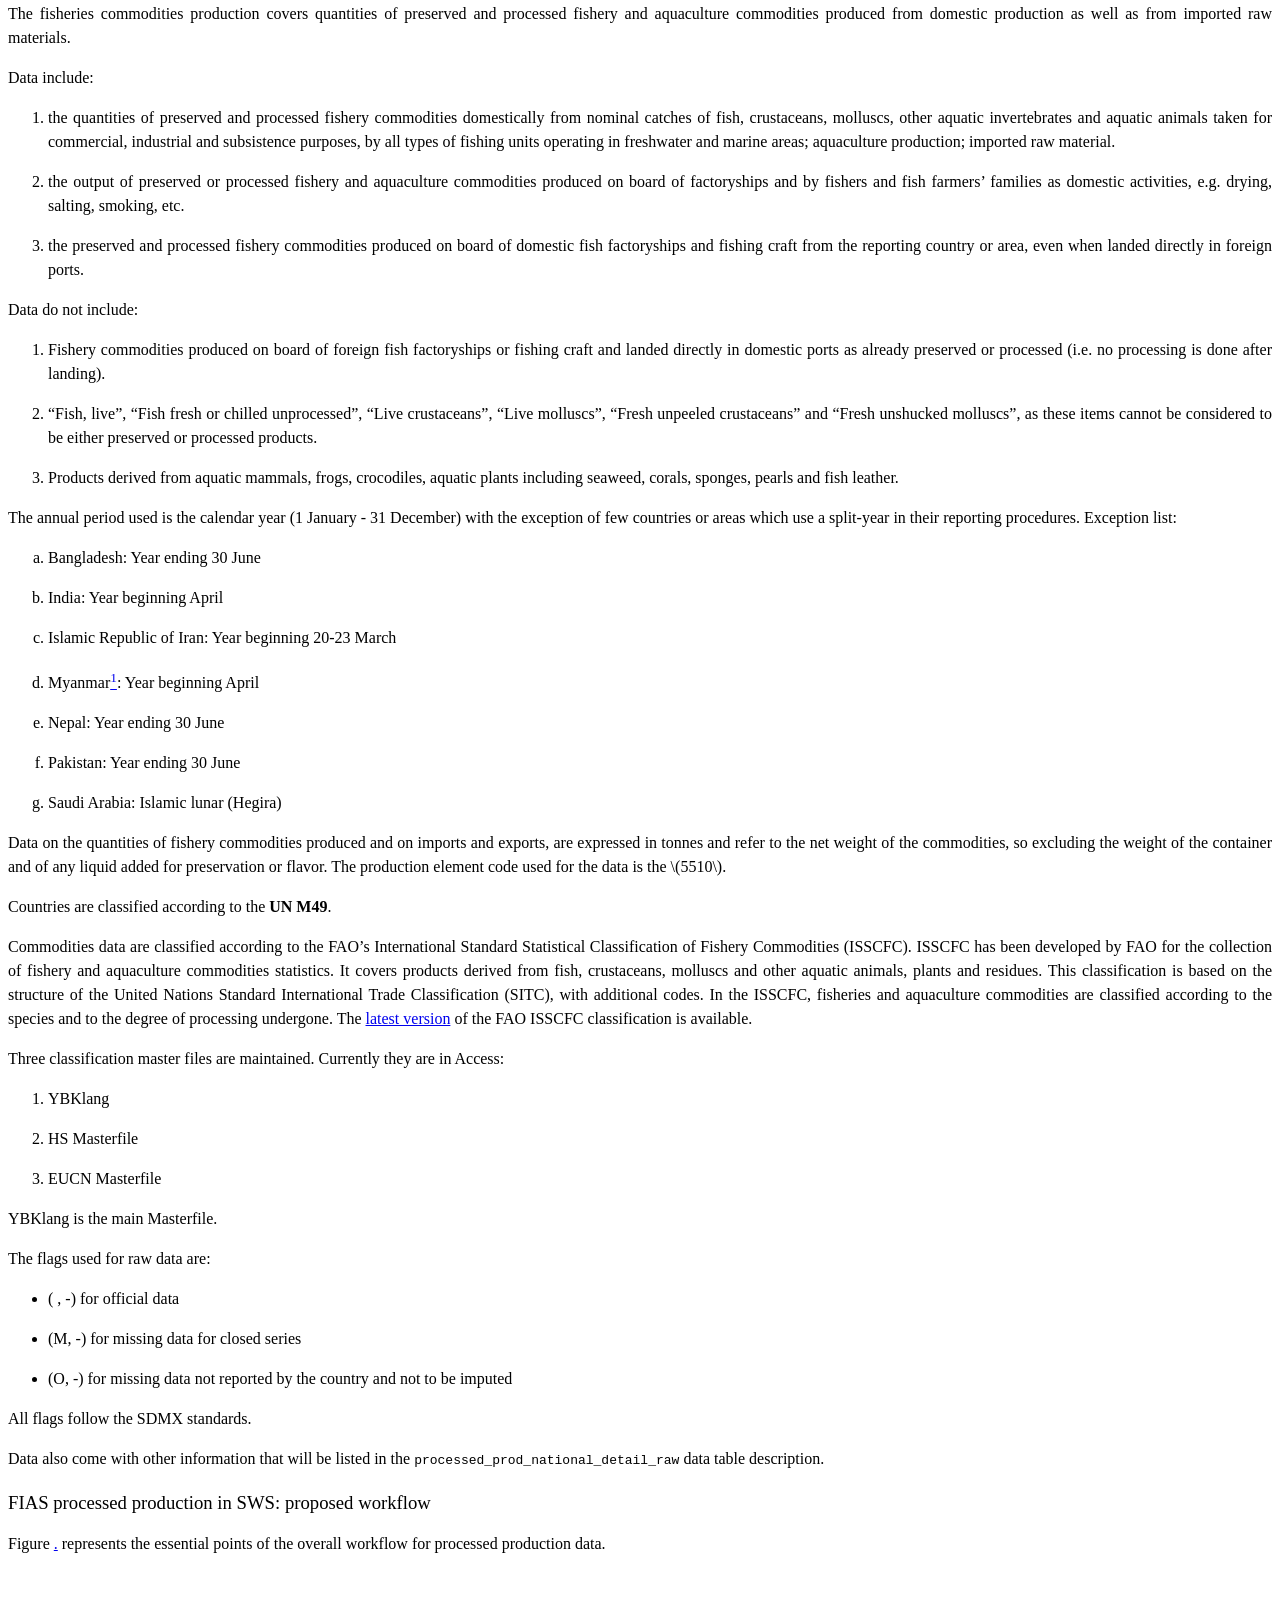
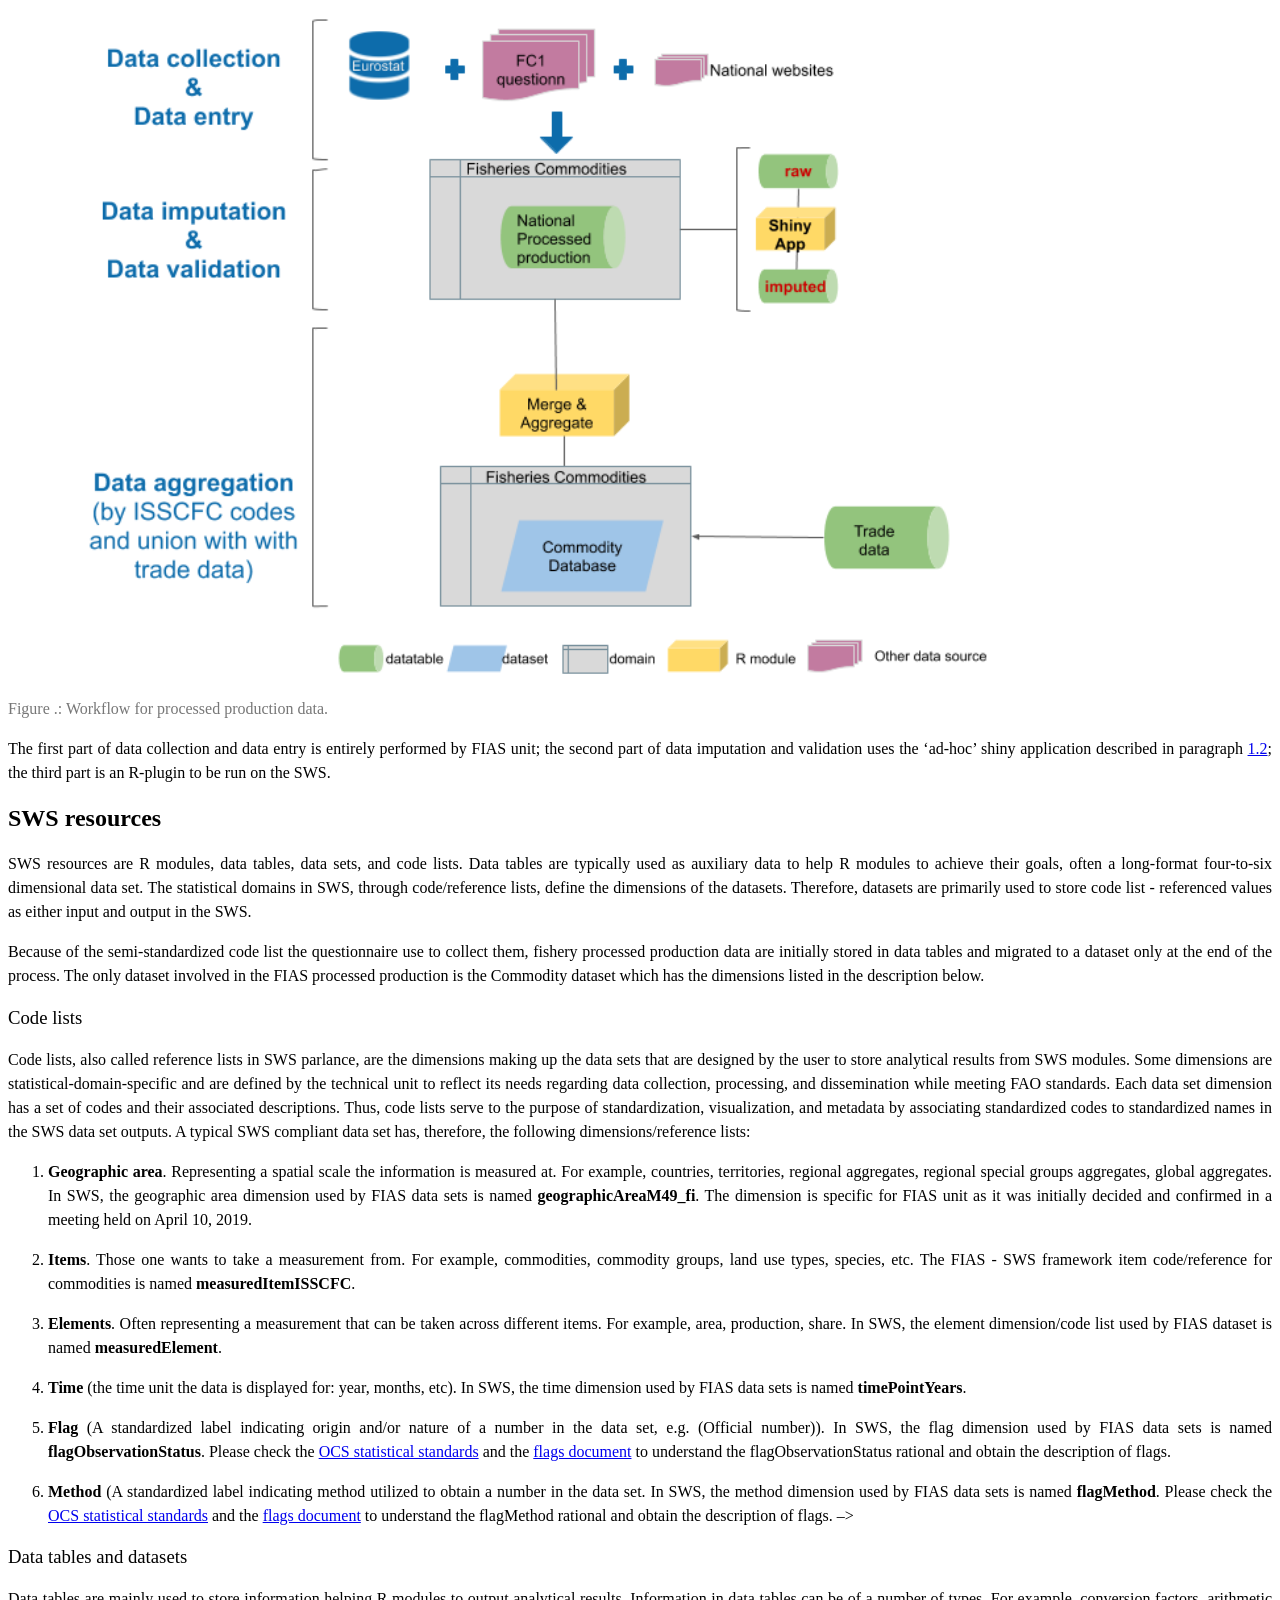
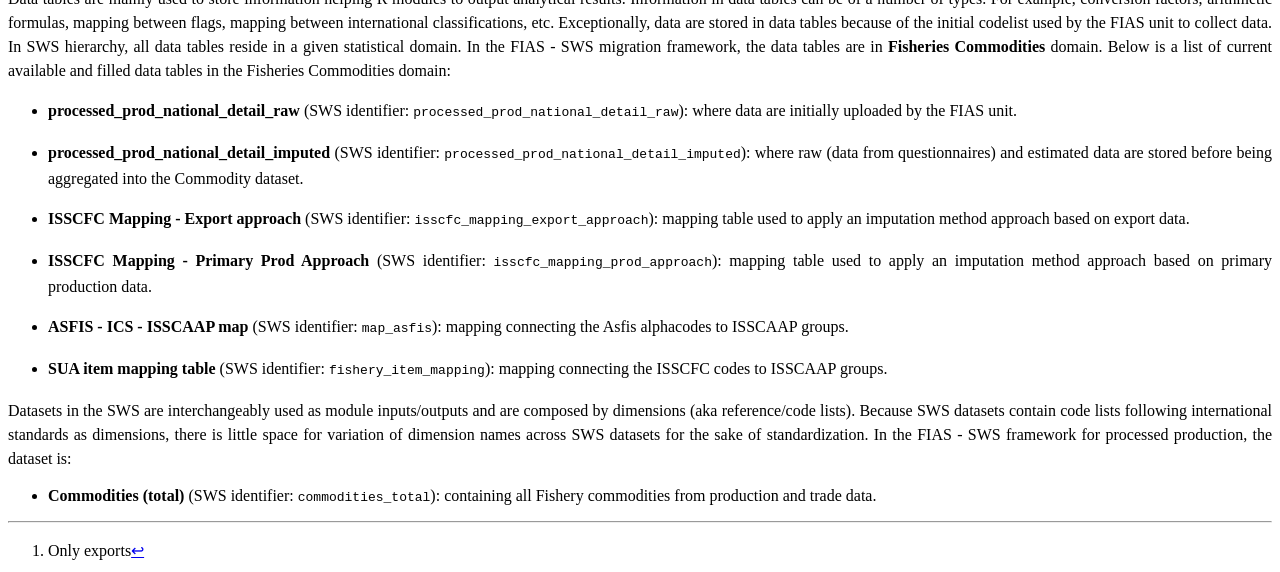
==== commit 5d7a268d: "Adding datatables for dimensions" ====
--- a/docs/index.html
+++ b/docs/index.html
@@ -25,7 +25,7 @@
 <meta name="author" content="Charlotte Taglioni (Statistician, ESSD - Methodological Innovation Team)">
 
 
-<meta name="date" content="2019-10-23">
+<meta name="date" content="2019-10-24">
 
   <meta name="viewport" content="width=device-width, initial-scale=1">
   <meta name="apple-mobile-web-app-capable" content="yes">
@@ -128,7 +128,7 @@
 <div id="header">
 <h1 class="title">Migration of Fishery processed production Statistical Processes into the SWS</h1>
 <p class="author"><em>Charlotte Taglioni (Statistician, ESSD - Methodological Innovation Team)</em></p>
-<p class="date"><em>2019-10-23</em></p>
+<p class="date"><em>2019-10-24</em></p>
 </div>
 <div id="introduction" class="section level1 unnumbered">
 <h1><strong>Introduction</strong></h1>
@@ -249,6 +249,8 @@
 <li><p><strong>processed_prod_national_detail_imputed</strong> (SWS identifier: <code>processed_prod_national_detail_imputed</code>): where raw (data from questionnaires) and estimated data are stored before being aggregated into the Commodity dataset.</p></li>
 <li><p><strong>ISSCFC Mapping - Export approach</strong> (SWS identifier: <code>isscfc_mapping_export_approach</code>): mapping table used to apply an imputation method approach based on export data.</p></li>
 <li><p><strong>ISSCFC Mapping - Primary Prod Approach</strong> (SWS identifier: <code>isscfc_mapping_prod_approach</code>): mapping table used to apply an imputation method approach based on primary production data.</p></li>
+<li><p><strong>ASFIS - ICS - ISSCAAP map</strong> (SWS identifier: <code>map_asfis</code>): mapping connecting the Asfis alphacodes to ISSCAAP groups.</p></li>
+<li><p><strong>SUA item mapping table</strong> (SWS identifier: <code>fishery_item_mapping</code>): mapping connecting the ISSCFC codes to ISSCAAP groups.</p></li>
 </ul>
 <p>Datasets in the SWS are interchangeably used as module inputs/outputs and are composed by dimensions (aka reference/code lists). Because SWS datasets contain code lists following international standards as dimensions, there is little space for variation of dimension names across SWS datasets for the sake of standardization. In the FIAS - SWS framework for processed production, the dataset is:</p>
 <ul>
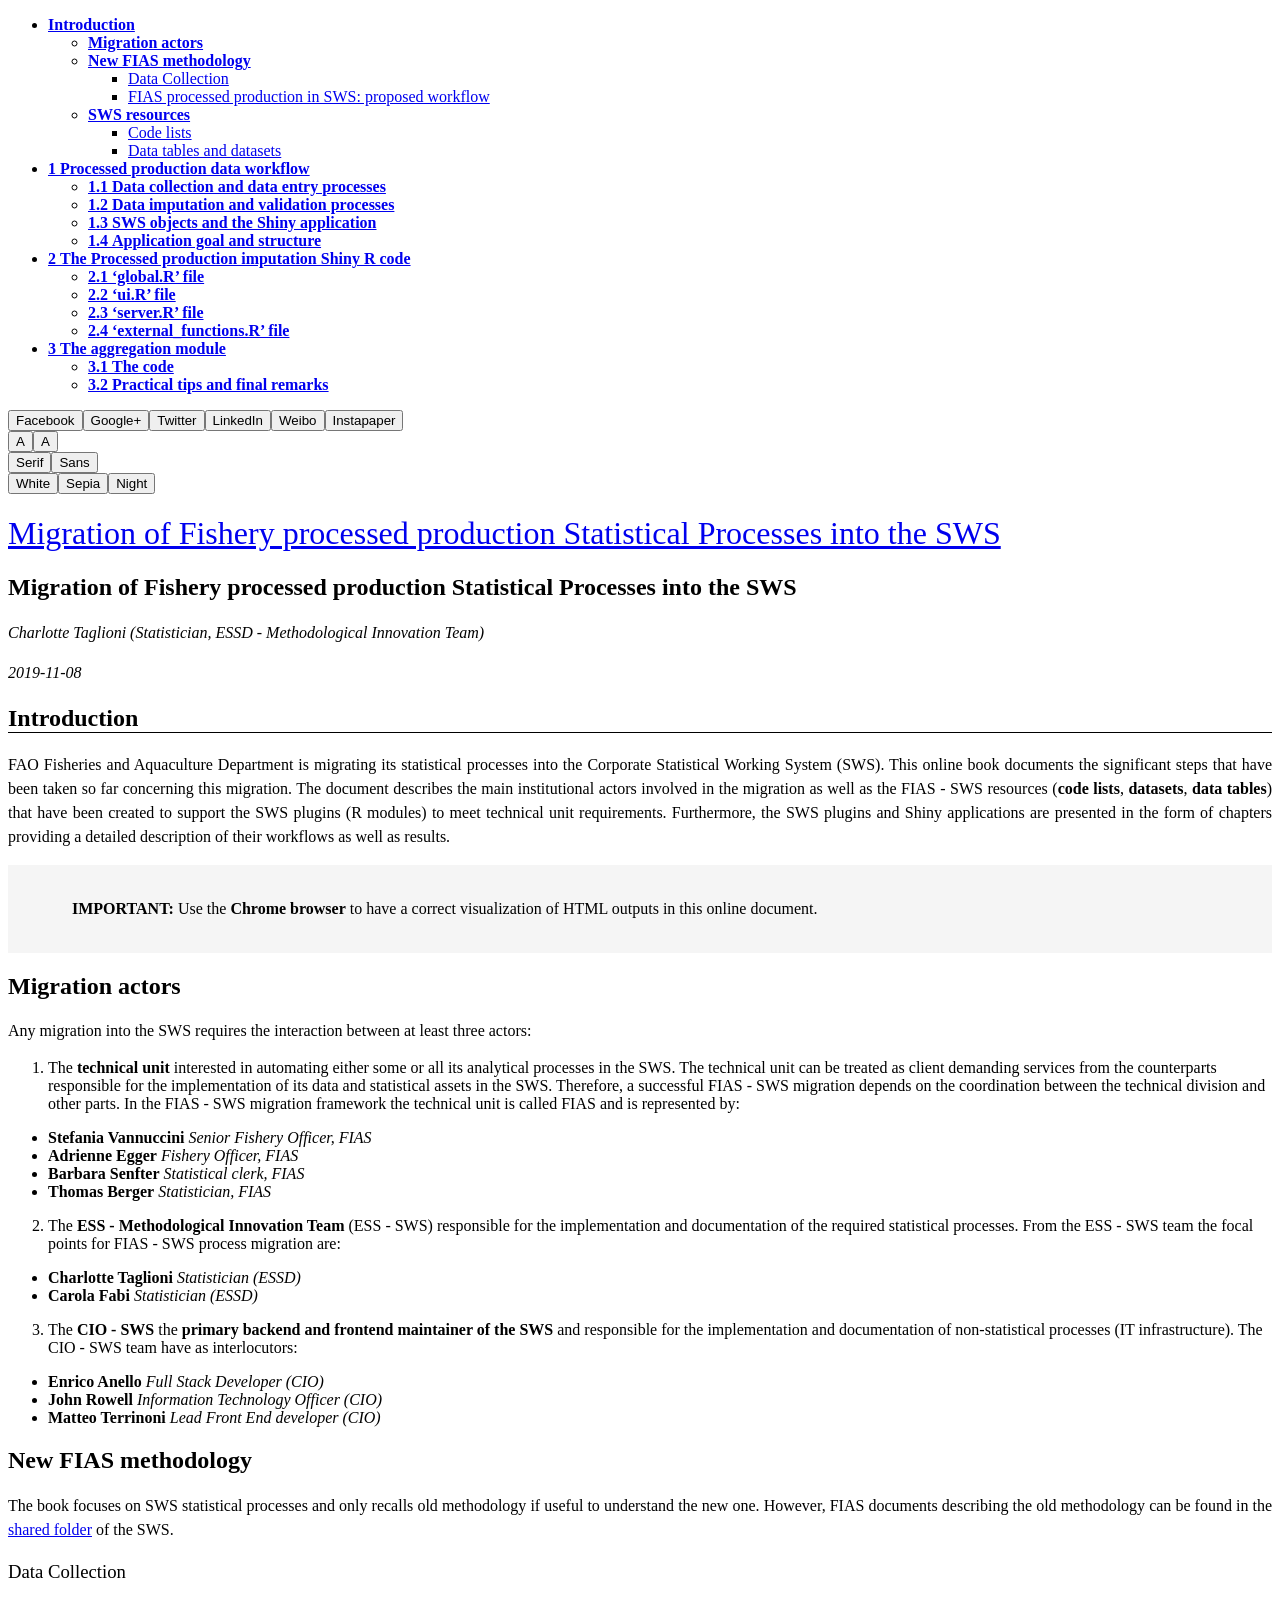
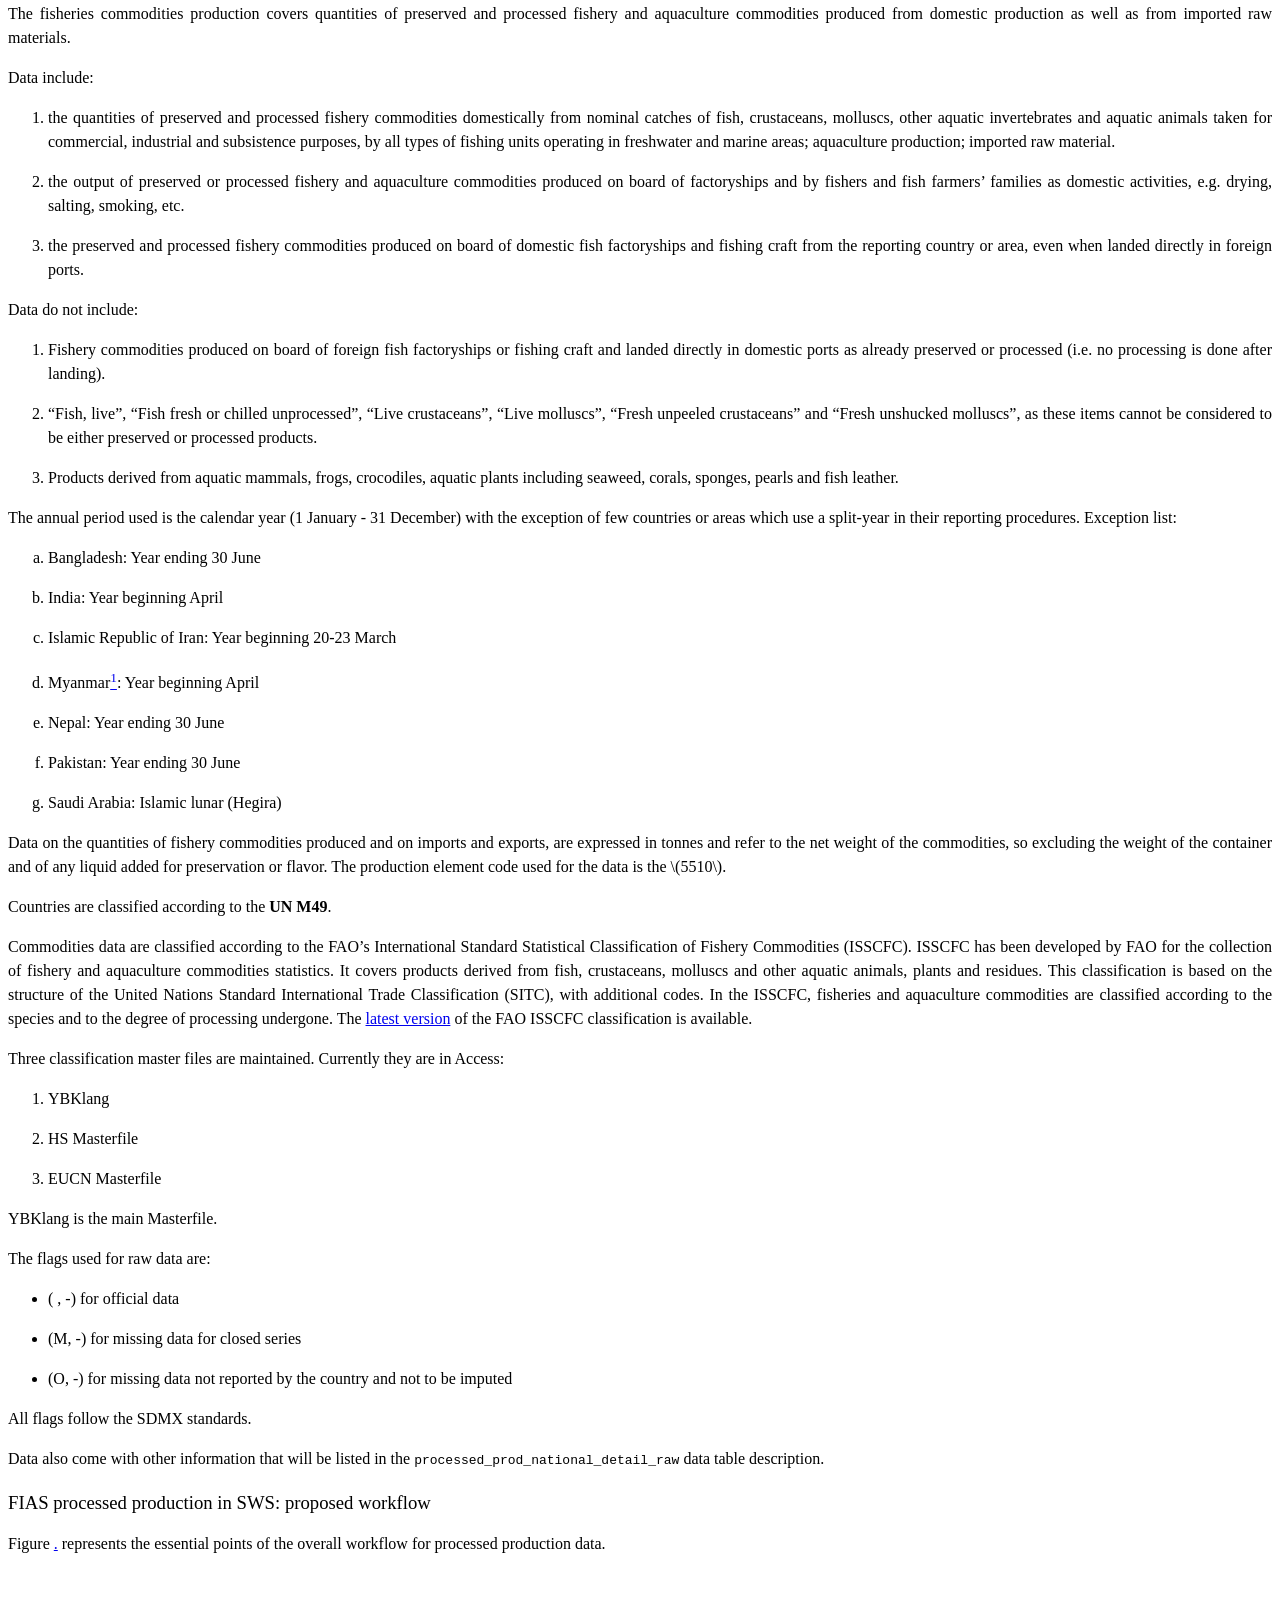
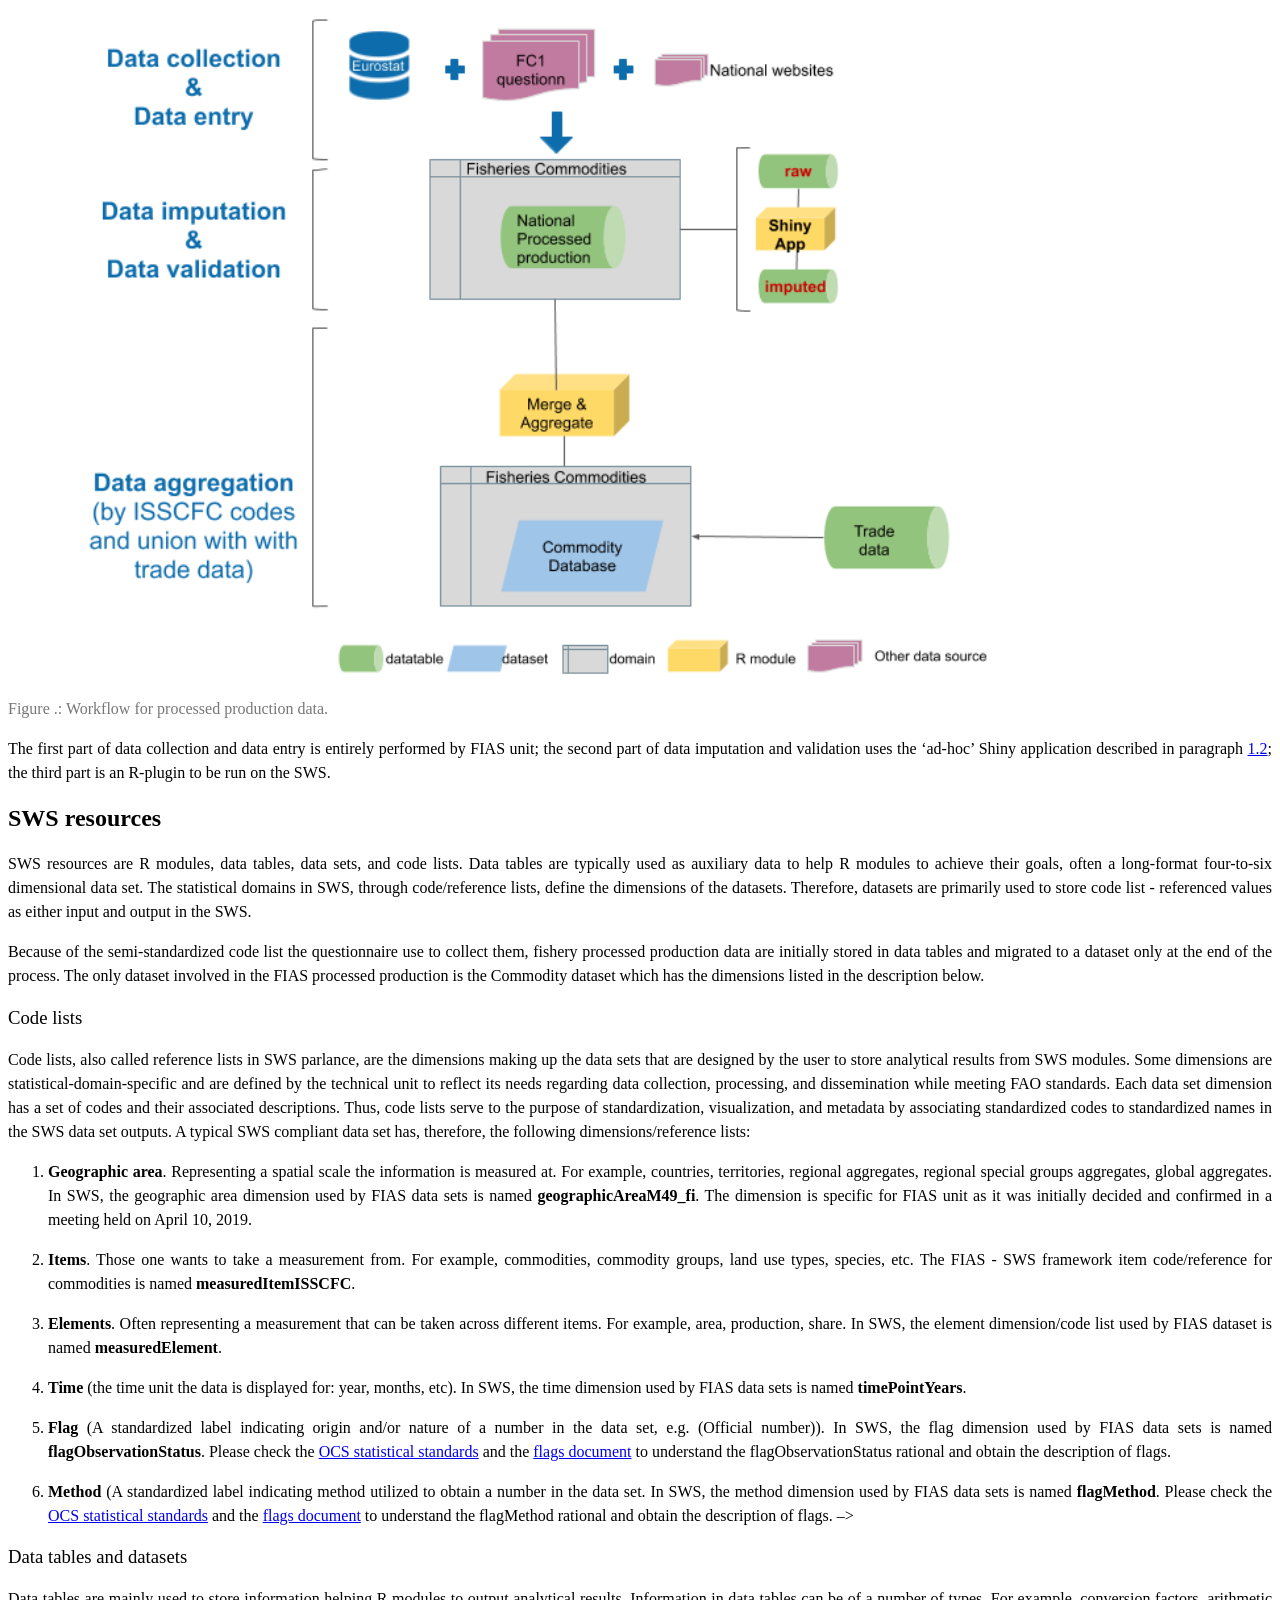
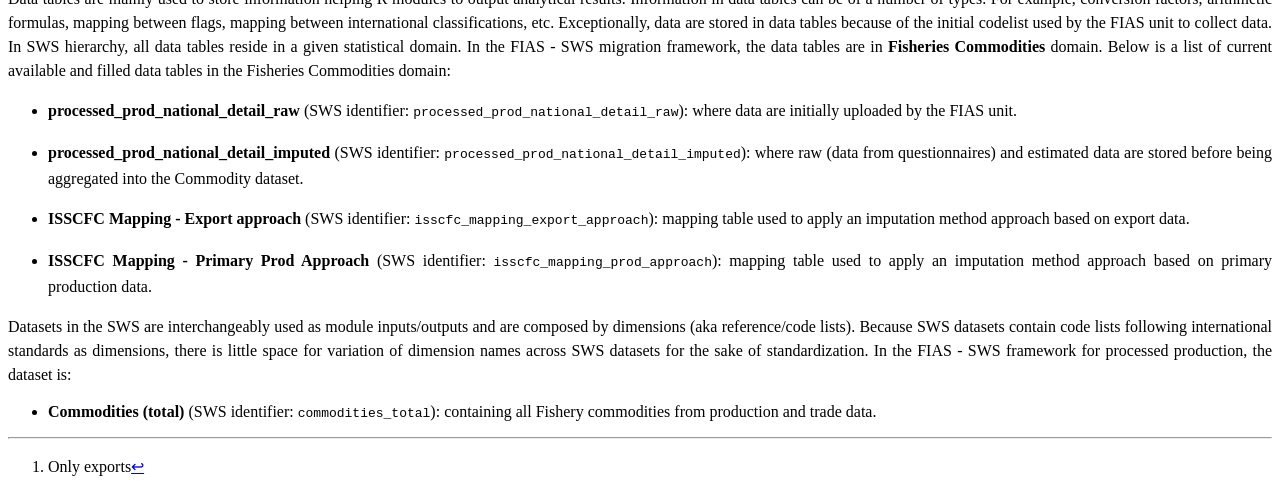
==== commit 3f93be38: "Documentation corrected and completed." ====
--- a/docs/index.html
+++ b/docs/index.html
@@ -25,7 +25,7 @@
 <meta name="author" content="Charlotte Taglioni (Statistician, ESSD - Methodological Innovation Team)">
 
 
-<meta name="date" content="2019-10-24">
+<meta name="date" content="2019-11-08">
 
   <meta name="viewport" content="width=device-width, initial-scale=1">
   <meta name="apple-mobile-web-app-capable" content="yes">
@@ -82,7 +82,7 @@
 <li class="chapter" data-level="1.2.2" data-path="ProcProd.html"><a href="ProcProd.html#primary-production-approach"><i class="fa fa-check"></i><b>1.2.2</b> Primary production approach</a></li>
 <li class="chapter" data-level="1.2.3" data-path="ProcProd.html"><a href="ProcProd.html#ensemble-method-approach"><i class="fa fa-check"></i><b>1.2.3</b> Ensemble method approach</a></li>
 </ul></li>
-<li class="chapter" data-level="1.3" data-path="ProcProd.html"><a href="ProcProd.html#sws-objects-and-the-shiny-application"><i class="fa fa-check"></i><b>1.3</b> <strong>SWS objects and the shiny application</strong></a><ul>
+<li class="chapter" data-level="1.3" data-path="ProcProd.html"><a href="ProcProd.html#sws-objects-and-the-shiny-application"><i class="fa fa-check"></i><b>1.3</b> <strong>SWS objects and the Shiny application</strong></a><ul>
 <li class="chapter" data-level="1.3.1" data-path="ProcProd.html"><a href="ProcProd.html#datatables"><i class="fa fa-check"></i><b>1.3.1</b> Datatables</a></li>
 </ul></li>
 <li class="chapter" data-level="1.4" data-path="ProcProd.html"><a href="ProcProd.html#application-goal-and-structure"><i class="fa fa-check"></i><b>1.4</b> <strong>Application goal and structure</strong></a><ul>
@@ -92,7 +92,7 @@
 <li class="chapter" data-level="1.4.4" data-path="ProcProd.html"><a href="ProcProd.html#summary-and-check-mappings-tabs"><i class="fa fa-check"></i><b>1.4.4</b> Summary and check mappings tabs</a></li>
 </ul></li>
 </ul></li>
-<li class="chapter" data-level="2" data-path="ProcProdcode.html"><a href="ProcProdcode.html"><i class="fa fa-check"></i><b>2</b> <strong>The Processed production imputation shiny R code</strong></a><ul>
+<li class="chapter" data-level="2" data-path="ProcProdcode.html"><a href="ProcProdcode.html"><i class="fa fa-check"></i><b>2</b> <strong>The Processed production imputation Shiny R code</strong></a><ul>
 <li class="chapter" data-level="2.1" data-path="ProcProdcode.html"><a href="ProcProdcode.html#global.r-file"><i class="fa fa-check"></i><b>2.1</b> <strong>‘global.R’ file</strong></a></li>
 <li class="chapter" data-level="2.2" data-path="ProcProdcode.html"><a href="ProcProdcode.html#ui.r-file"><i class="fa fa-check"></i><b>2.2</b> <strong>‘ui.R’ file</strong></a></li>
 <li class="chapter" data-level="2.3" data-path="ProcProdcode.html"><a href="ProcProdcode.html#server.r-file"><i class="fa fa-check"></i><b>2.3</b> <strong>‘server.R’ file</strong></a><ul>
@@ -106,7 +106,7 @@
 </ul></li>
 <li class="chapter" data-level="3" data-path="Aggregation.html"><a href="Aggregation.html"><i class="fa fa-check"></i><b>3</b> <strong>The aggregation module</strong></a><ul>
 <li class="chapter" data-level="3.1" data-path="Aggregation.html"><a href="Aggregation.html#the-code"><i class="fa fa-check"></i><b>3.1</b> <strong>The code</strong></a></li>
-<li class="chapter" data-level="3.2" data-path="Aggregation.html"><a href="Aggregation.html#final-remarks"><i class="fa fa-check"></i><b>3.2</b> <strong>Final remarks</strong></a></li>
+<li class="chapter" data-level="3.2" data-path="Aggregation.html"><a href="Aggregation.html#practical-tips-and-final-remarks"><i class="fa fa-check"></i><b>3.2</b> <strong>Practical tips and final remarks</strong></a></li>
 </ul></li>
 </ul>
 
@@ -128,11 +128,11 @@
 <div id="header">
 <h1 class="title">Migration of Fishery processed production Statistical Processes into the SWS</h1>
 <p class="author"><em>Charlotte Taglioni (Statistician, ESSD - Methodological Innovation Team)</em></p>
-<p class="date"><em>2019-10-24</em></p>
+<p class="date"><em>2019-11-08</em></p>
 </div>
 <div id="introduction" class="section level1 unnumbered">
 <h1><strong>Introduction</strong></h1>
-<p>FAO Fisheries and Aquaculture Department is migrating its statistical processes into the Corporate Statistical Working System (SWS). This online book documents the significant steps that have been taken so far concerning this migration. The document describes the main institutional actors involved in the migration as well as the FIAS - SWS resources (<strong>code lists</strong>, <strong>datasets</strong>, <strong>data tables</strong>) that have been created to support the SWS plugins (R modules) to meet technical unit requirements. Furthermore, the SWS plugins and shiny applications are presented in the form of chapters providing a detailed description of their workflows as well as results.</p>
+<p>FAO Fisheries and Aquaculture Department is migrating its statistical processes into the Corporate Statistical Working System (SWS). This online book documents the significant steps that have been taken so far concerning this migration. The document describes the main institutional actors involved in the migration as well as the FIAS - SWS resources (<strong>code lists</strong>, <strong>datasets</strong>, <strong>data tables</strong>) that have been created to support the SWS plugins (R modules) to meet technical unit requirements. Furthermore, the SWS plugins and Shiny applications are presented in the form of chapters providing a detailed description of their workflows as well as results.</p>
 <div class="rmdnote">
 <p>
 <strong>IMPORTANT:</strong> Use the <strong>Chrome browser</strong> to have a correct visualization of HTML outputs in this online document.
@@ -222,7 +222,7 @@
 Figure .:  Workflow for processed production data.
 </p>
 </div>
-<p>The first part of data collection and data entry is entirely performed by FIAS unit; the second part of data imputation and validation uses the ‘ad-hoc’ shiny application described in paragraph <a href="ProcProd.html#shiny">1.2</a>; the third part is an R-plugin to be run on the SWS.</p>
+<p>The first part of data collection and data entry is entirely performed by FIAS unit; the second part of data imputation and validation uses the ‘ad-hoc’ Shiny application described in paragraph <a href="ProcProd.html#shiny">1.2</a>; the third part is an R-plugin to be run on the SWS.</p>
 </div>
 </div>
 <div id="sws-resources" class="section level2 unnumbered">
@@ -249,8 +249,6 @@
 <li><p><strong>processed_prod_national_detail_imputed</strong> (SWS identifier: <code>processed_prod_national_detail_imputed</code>): where raw (data from questionnaires) and estimated data are stored before being aggregated into the Commodity dataset.</p></li>
 <li><p><strong>ISSCFC Mapping - Export approach</strong> (SWS identifier: <code>isscfc_mapping_export_approach</code>): mapping table used to apply an imputation method approach based on export data.</p></li>
 <li><p><strong>ISSCFC Mapping - Primary Prod Approach</strong> (SWS identifier: <code>isscfc_mapping_prod_approach</code>): mapping table used to apply an imputation method approach based on primary production data.</p></li>
-<li><p><strong>ASFIS - ICS - ISSCAAP map</strong> (SWS identifier: <code>map_asfis</code>): mapping connecting the Asfis alphacodes to ISSCAAP groups.</p></li>
-<li><p><strong>SUA item mapping table</strong> (SWS identifier: <code>fishery_item_mapping</code>): mapping connecting the ISSCFC codes to ISSCAAP groups.</p></li>
 </ul>
 <p>Datasets in the SWS are interchangeably used as module inputs/outputs and are composed by dimensions (aka reference/code lists). Because SWS datasets contain code lists following international standards as dimensions, there is little space for variation of dimension names across SWS datasets for the sake of standardization. In the FIAS - SWS framework for processed production, the dataset is:</p>
 <ul>
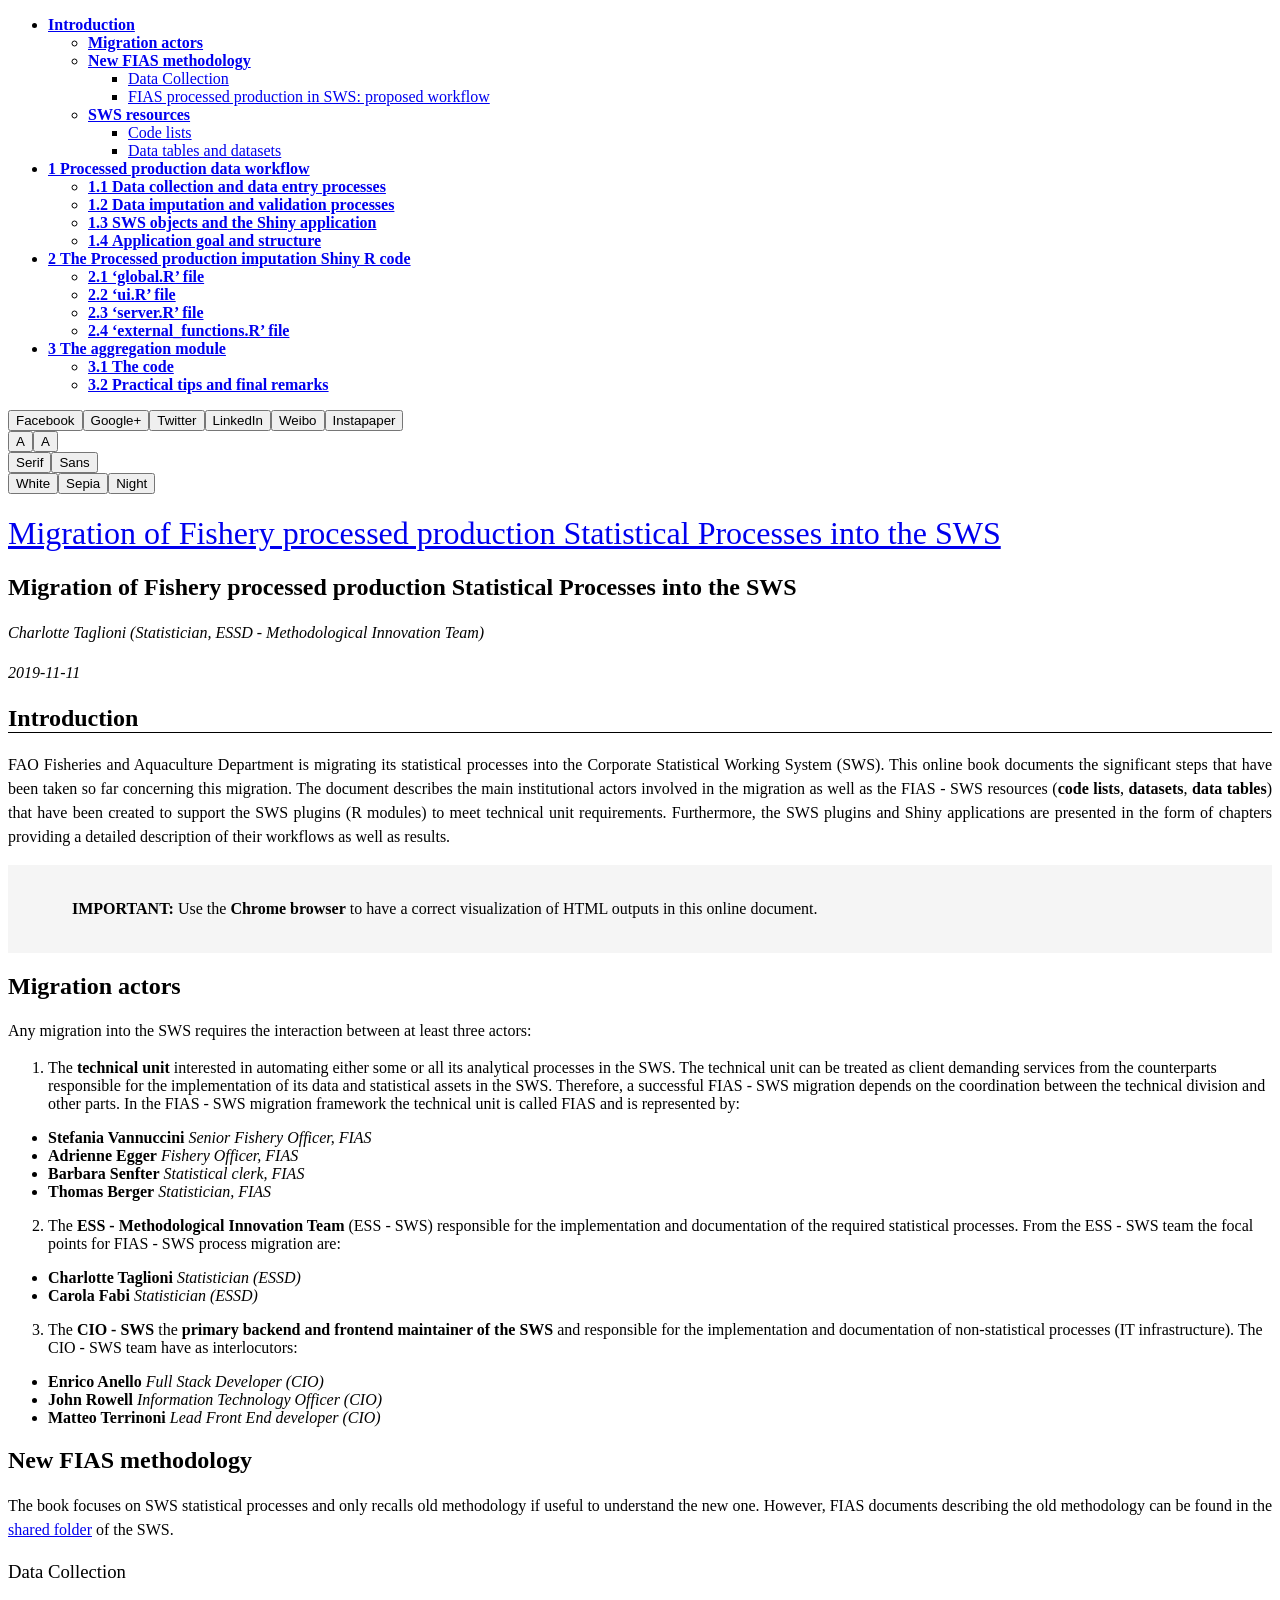
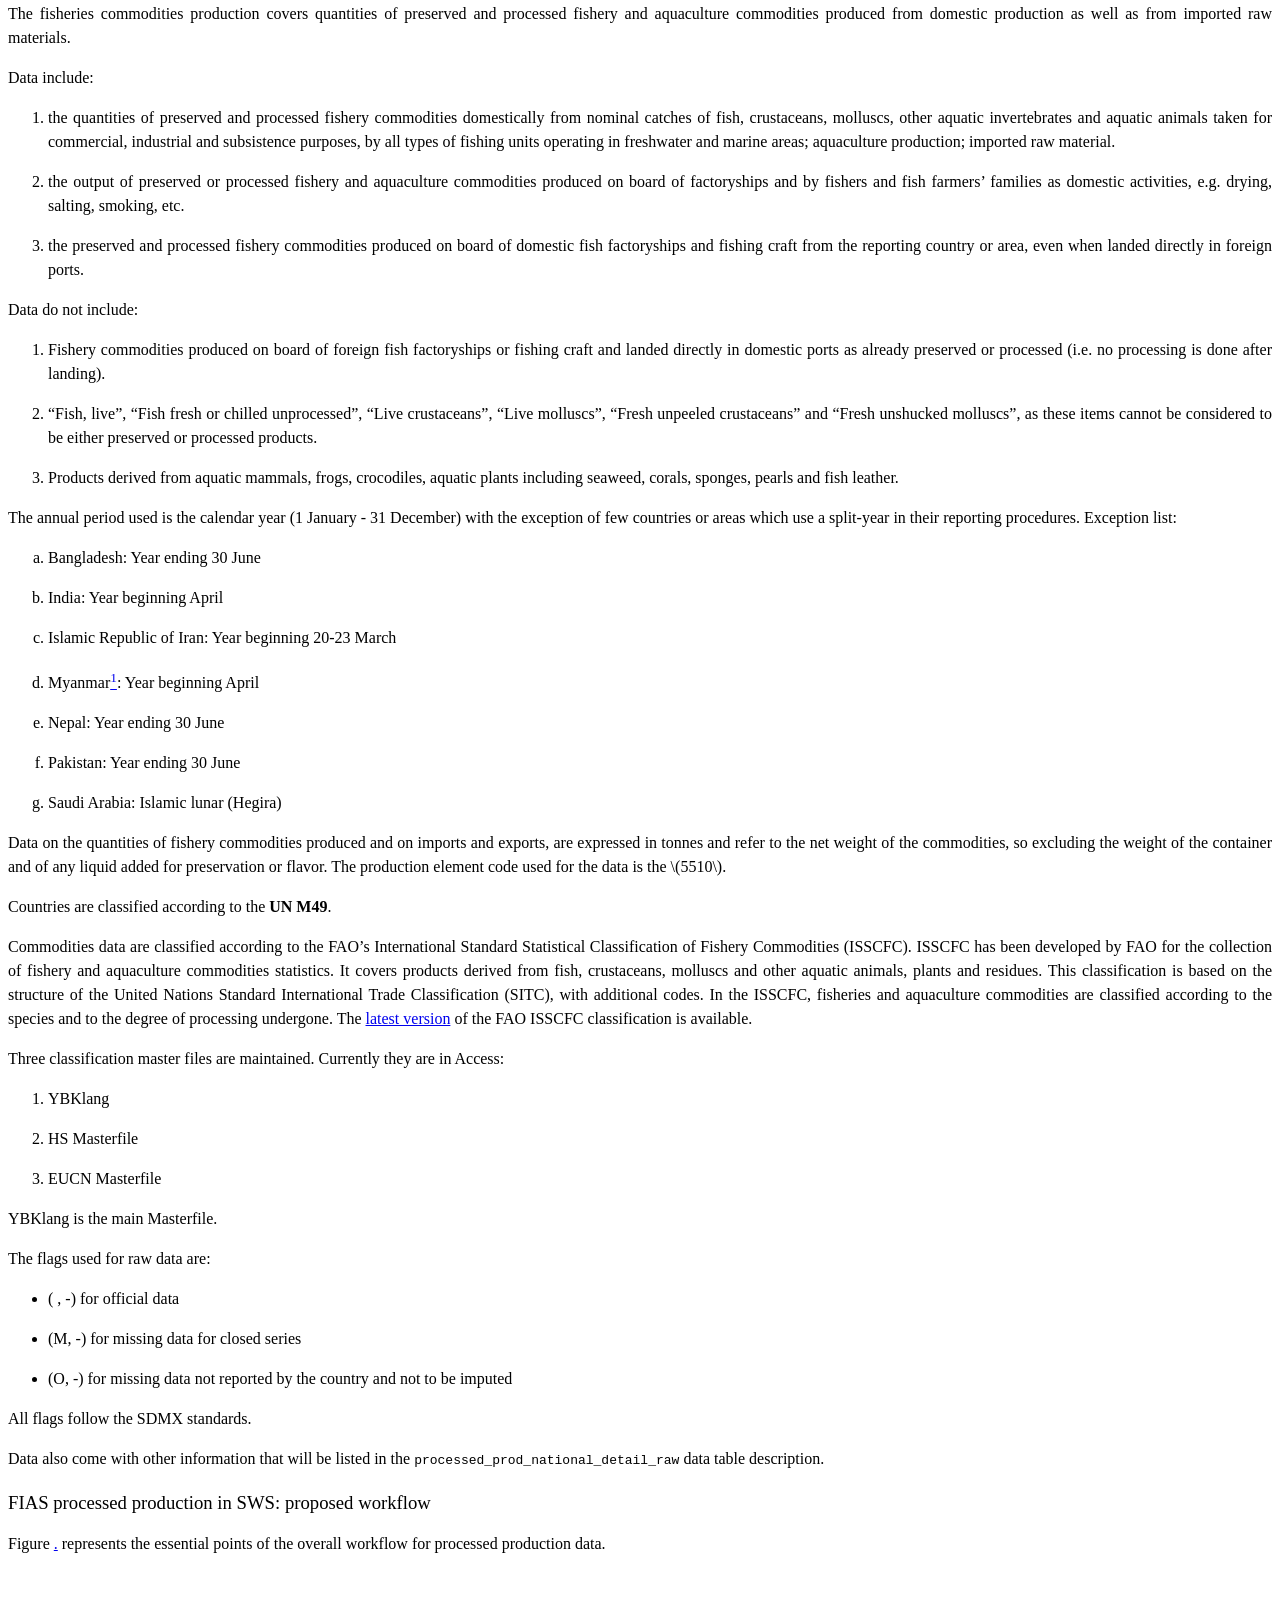
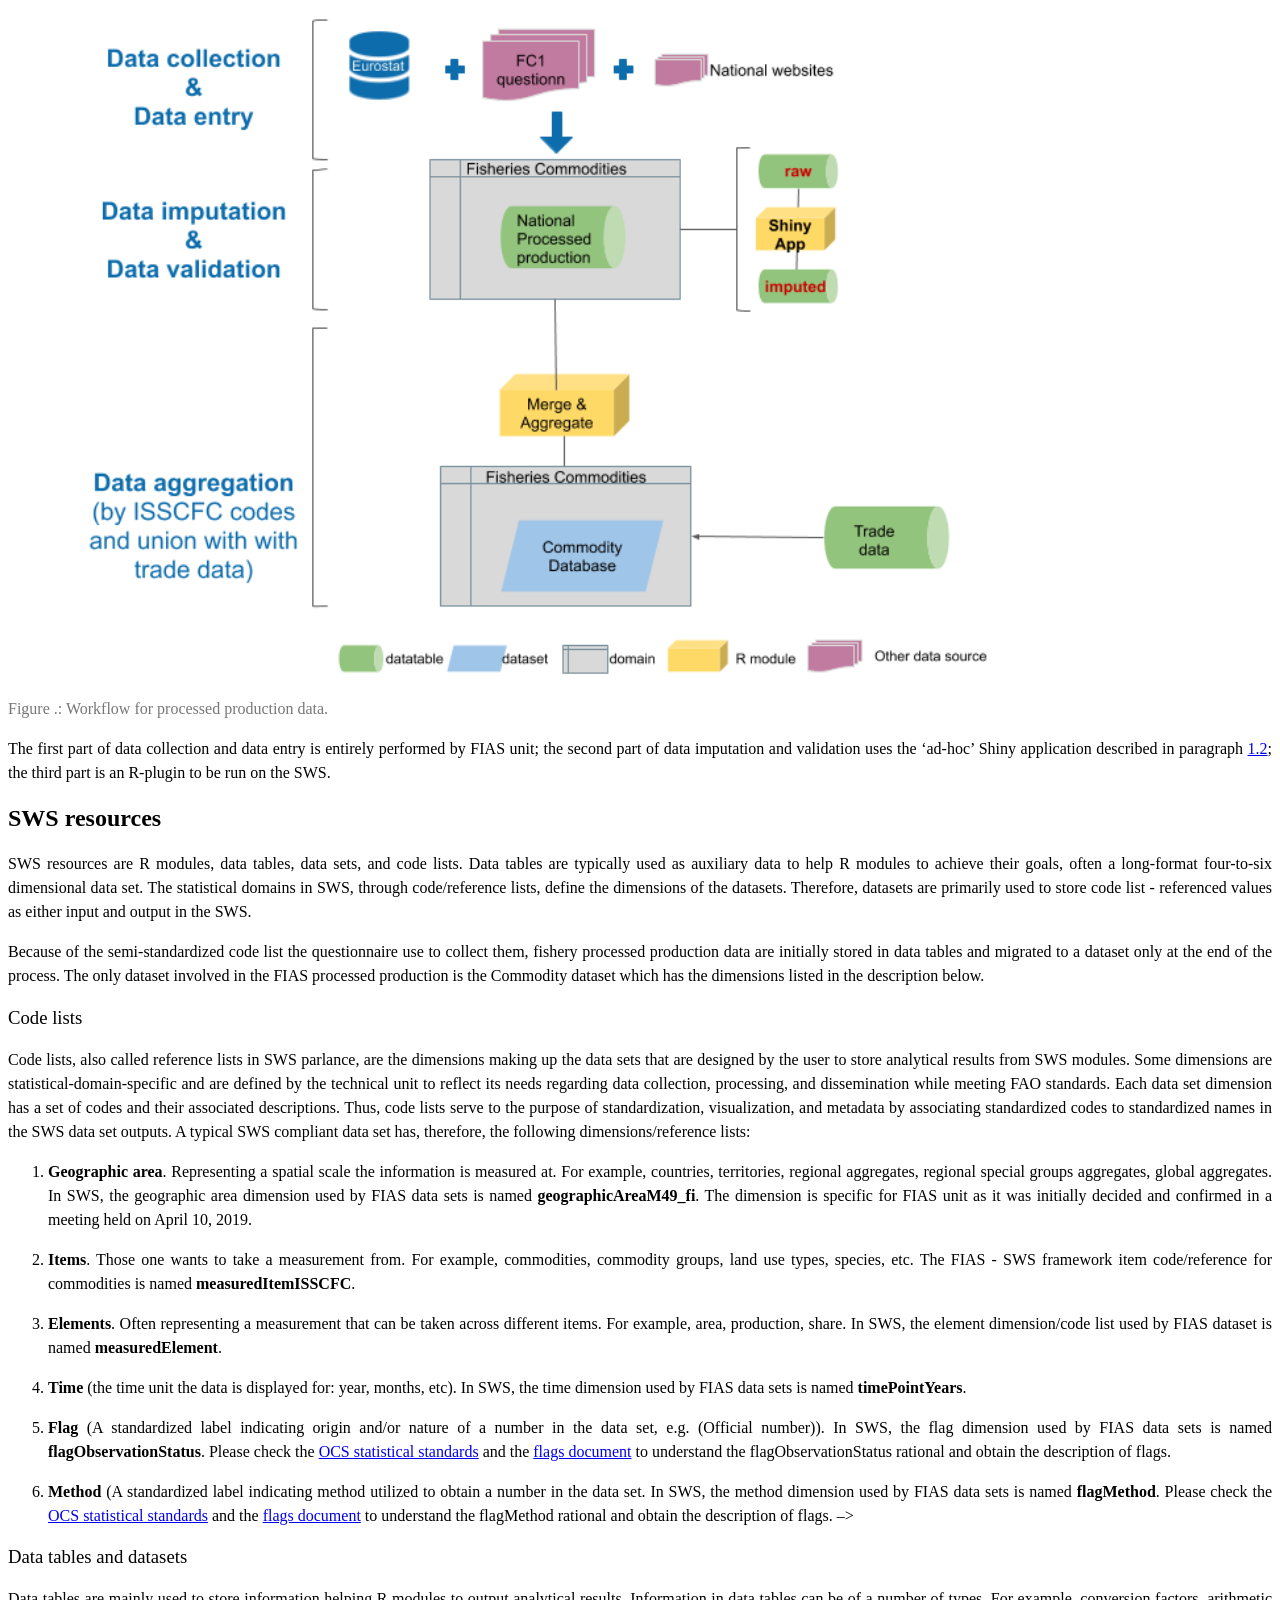
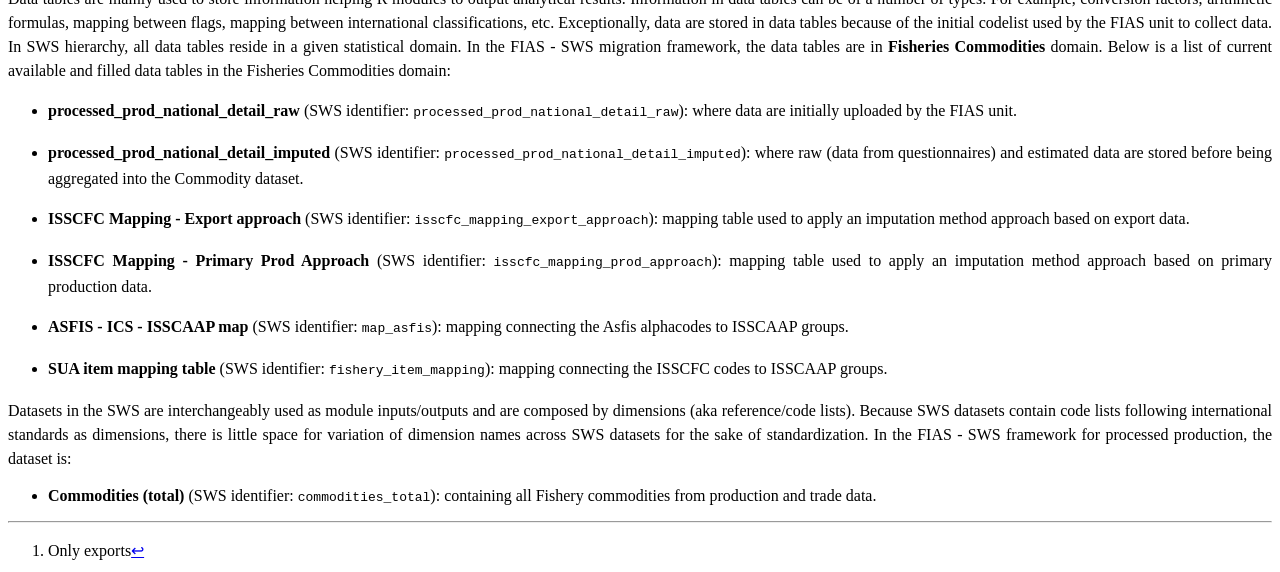
==== commit 50b29765: "Documentation final." ====
--- a/docs/index.html
+++ b/docs/index.html
@@ -25,7 +25,7 @@
 <meta name="author" content="Charlotte Taglioni (Statistician, ESSD - Methodological Innovation Team)">
 
 
-<meta name="date" content="2019-11-08">
+<meta name="date" content="2019-11-11">
 
   <meta name="viewport" content="width=device-width, initial-scale=1">
   <meta name="apple-mobile-web-app-capable" content="yes">
@@ -128,7 +128,7 @@
 <div id="header">
 <h1 class="title">Migration of Fishery processed production Statistical Processes into the SWS</h1>
 <p class="author"><em>Charlotte Taglioni (Statistician, ESSD - Methodological Innovation Team)</em></p>
-<p class="date"><em>2019-11-08</em></p>
+<p class="date"><em>2019-11-11</em></p>
 </div>
 <div id="introduction" class="section level1 unnumbered">
 <h1><strong>Introduction</strong></h1>
@@ -249,6 +249,8 @@
 <li><p><strong>processed_prod_national_detail_imputed</strong> (SWS identifier: <code>processed_prod_national_detail_imputed</code>): where raw (data from questionnaires) and estimated data are stored before being aggregated into the Commodity dataset.</p></li>
 <li><p><strong>ISSCFC Mapping - Export approach</strong> (SWS identifier: <code>isscfc_mapping_export_approach</code>): mapping table used to apply an imputation method approach based on export data.</p></li>
 <li><p><strong>ISSCFC Mapping - Primary Prod Approach</strong> (SWS identifier: <code>isscfc_mapping_prod_approach</code>): mapping table used to apply an imputation method approach based on primary production data.</p></li>
+<li><p><strong>ASFIS - ICS - ISSCAAP map</strong> (SWS identifier: <code>map_asfis</code>): mapping connecting the Asfis alphacodes to ISSCAAP groups.</p></li>
+<li><p><strong>SUA item mapping table</strong> (SWS identifier: <code>fishery_item_mapping</code>): mapping connecting the ISSCFC codes to ISSCAAP groups.</p></li>
 </ul>
 <p>Datasets in the SWS are interchangeably used as module inputs/outputs and are composed by dimensions (aka reference/code lists). Because SWS datasets contain code lists following international standards as dimensions, there is little space for variation of dimension names across SWS datasets for the sake of standardization. In the FIAS - SWS framework for processed production, the dataset is:</p>
 <ul>
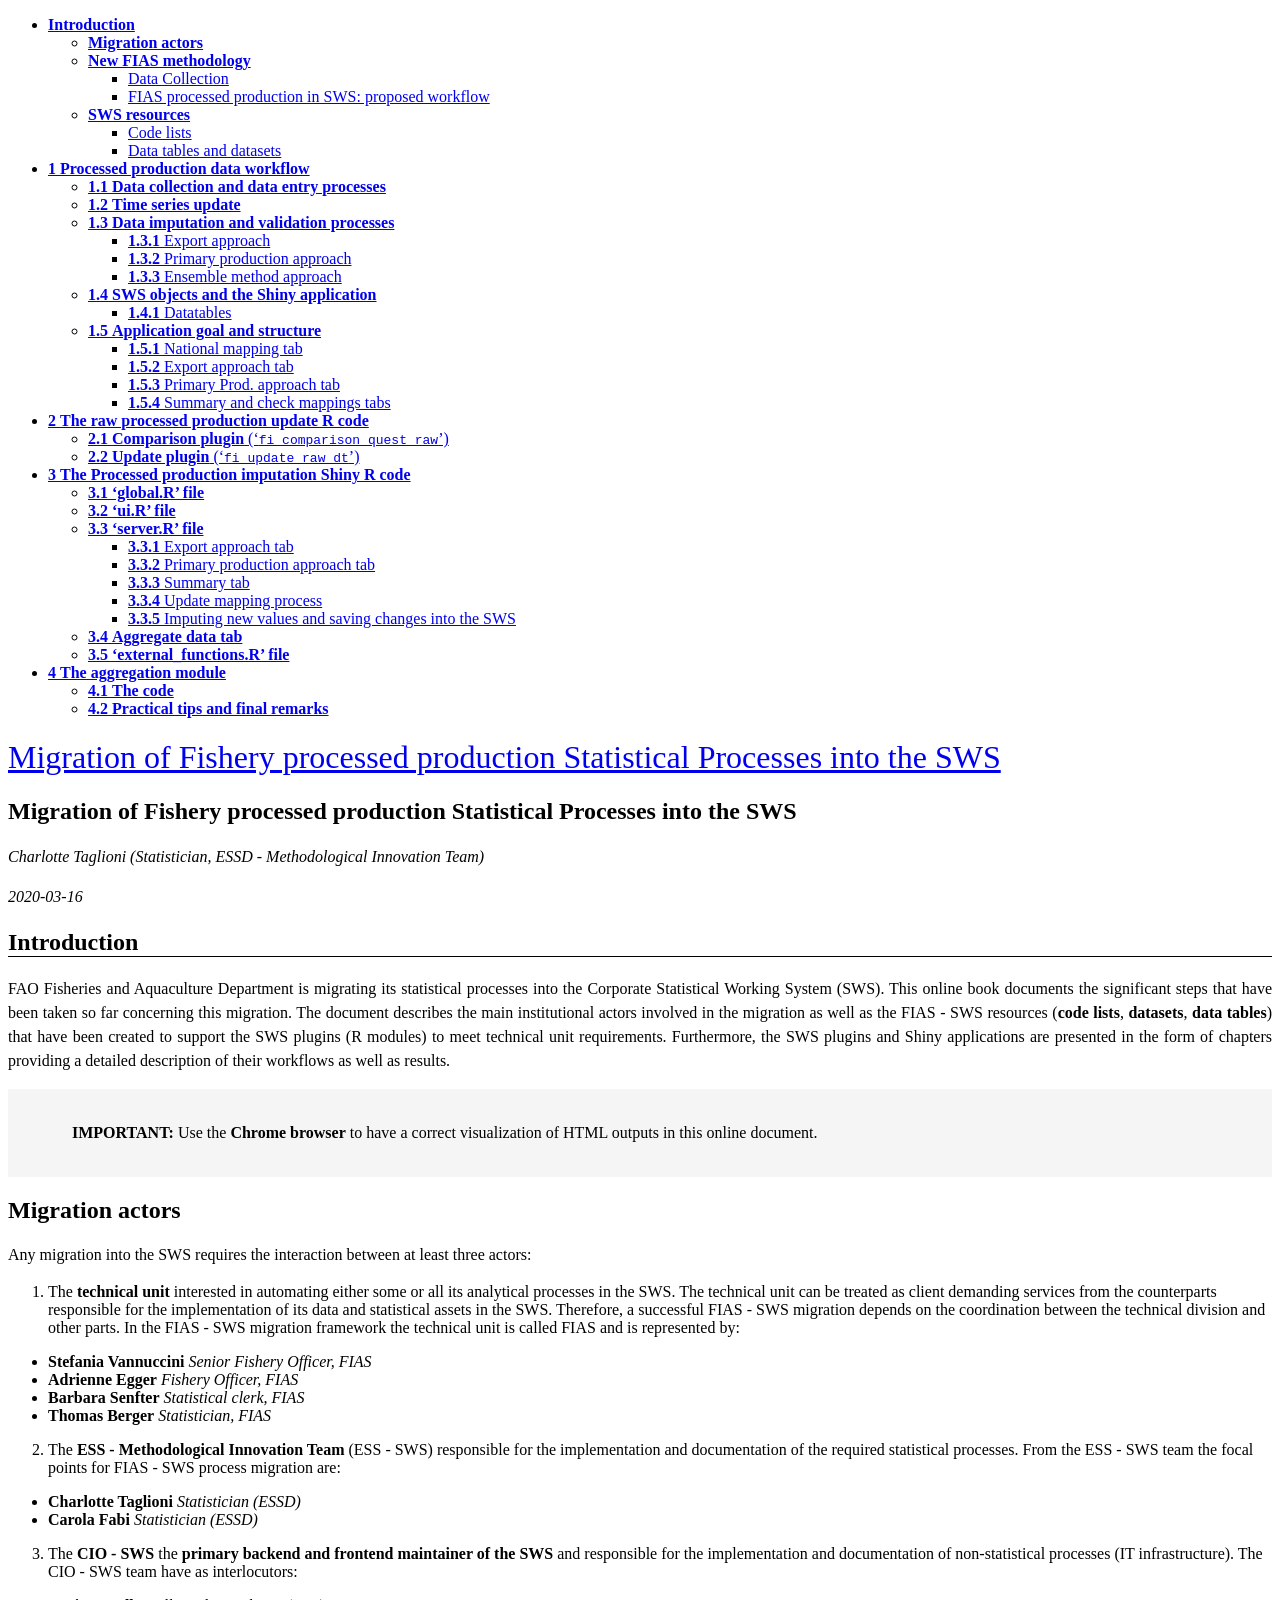
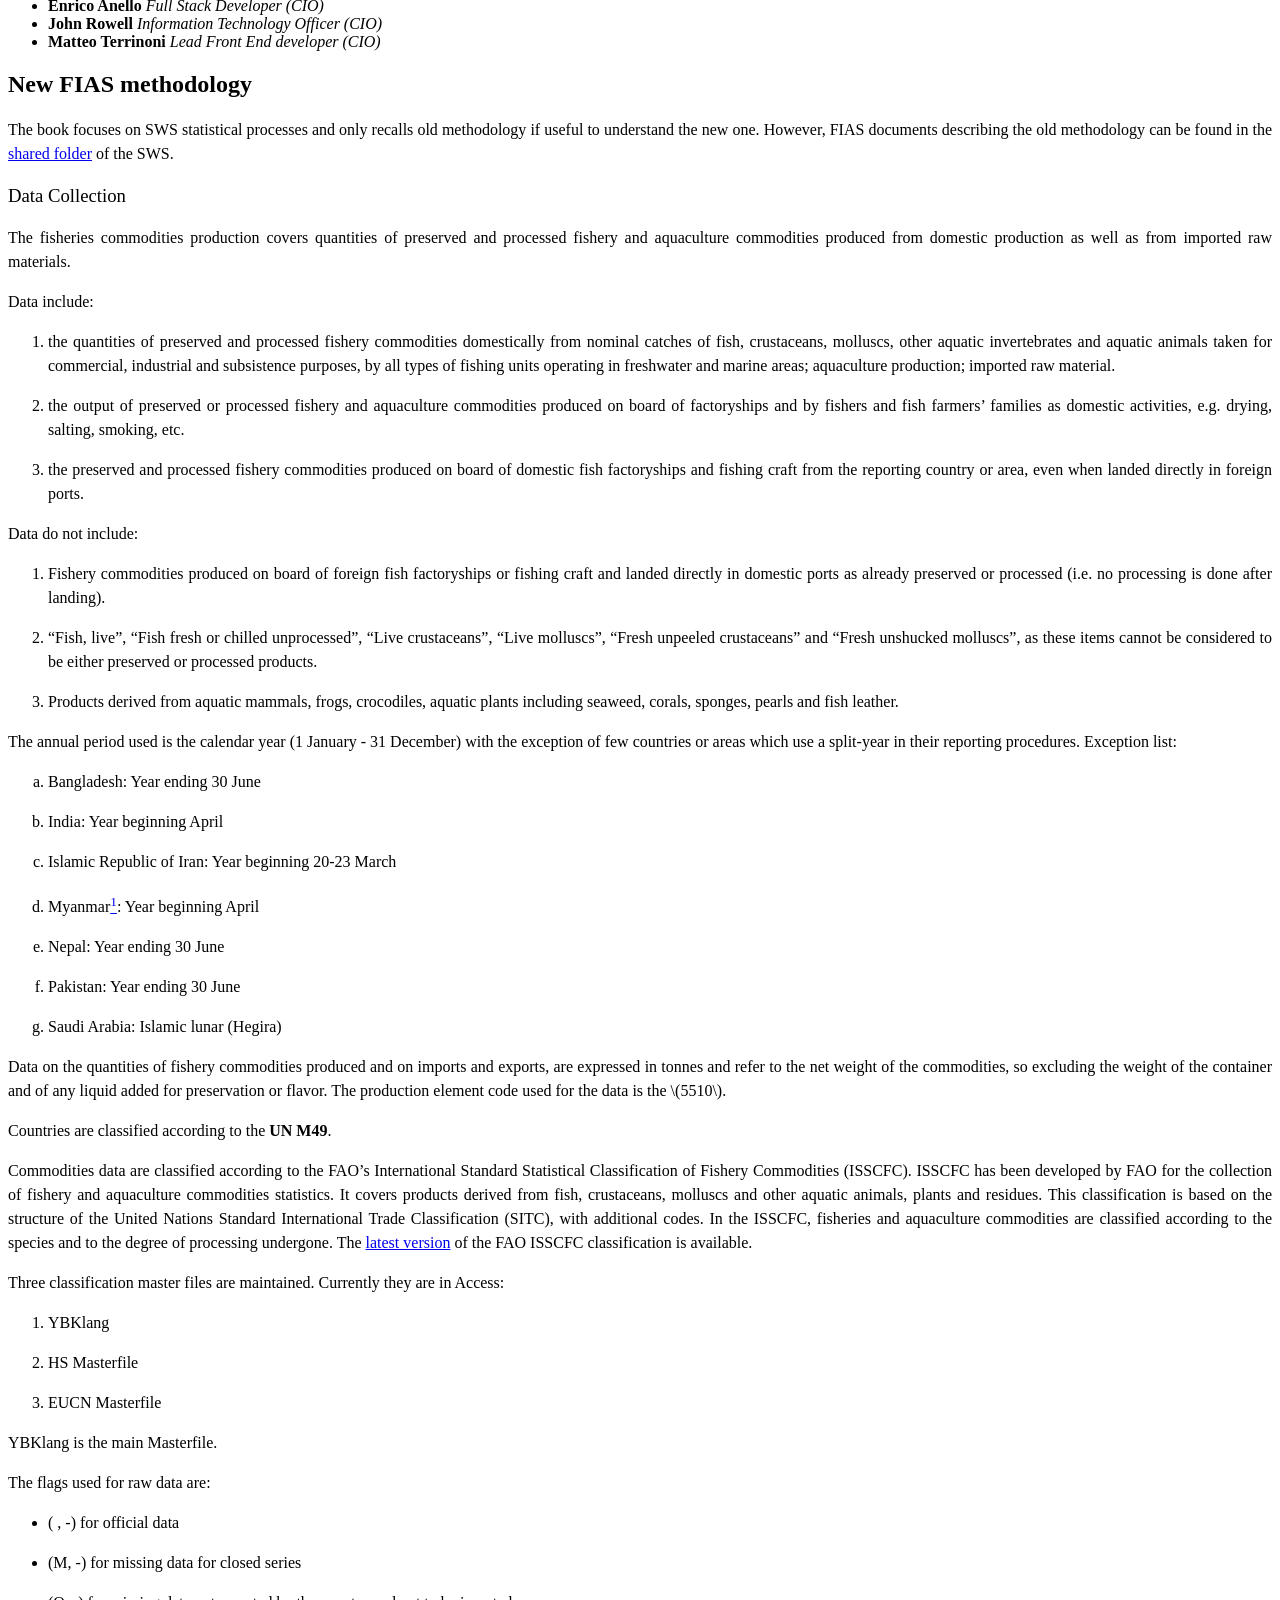
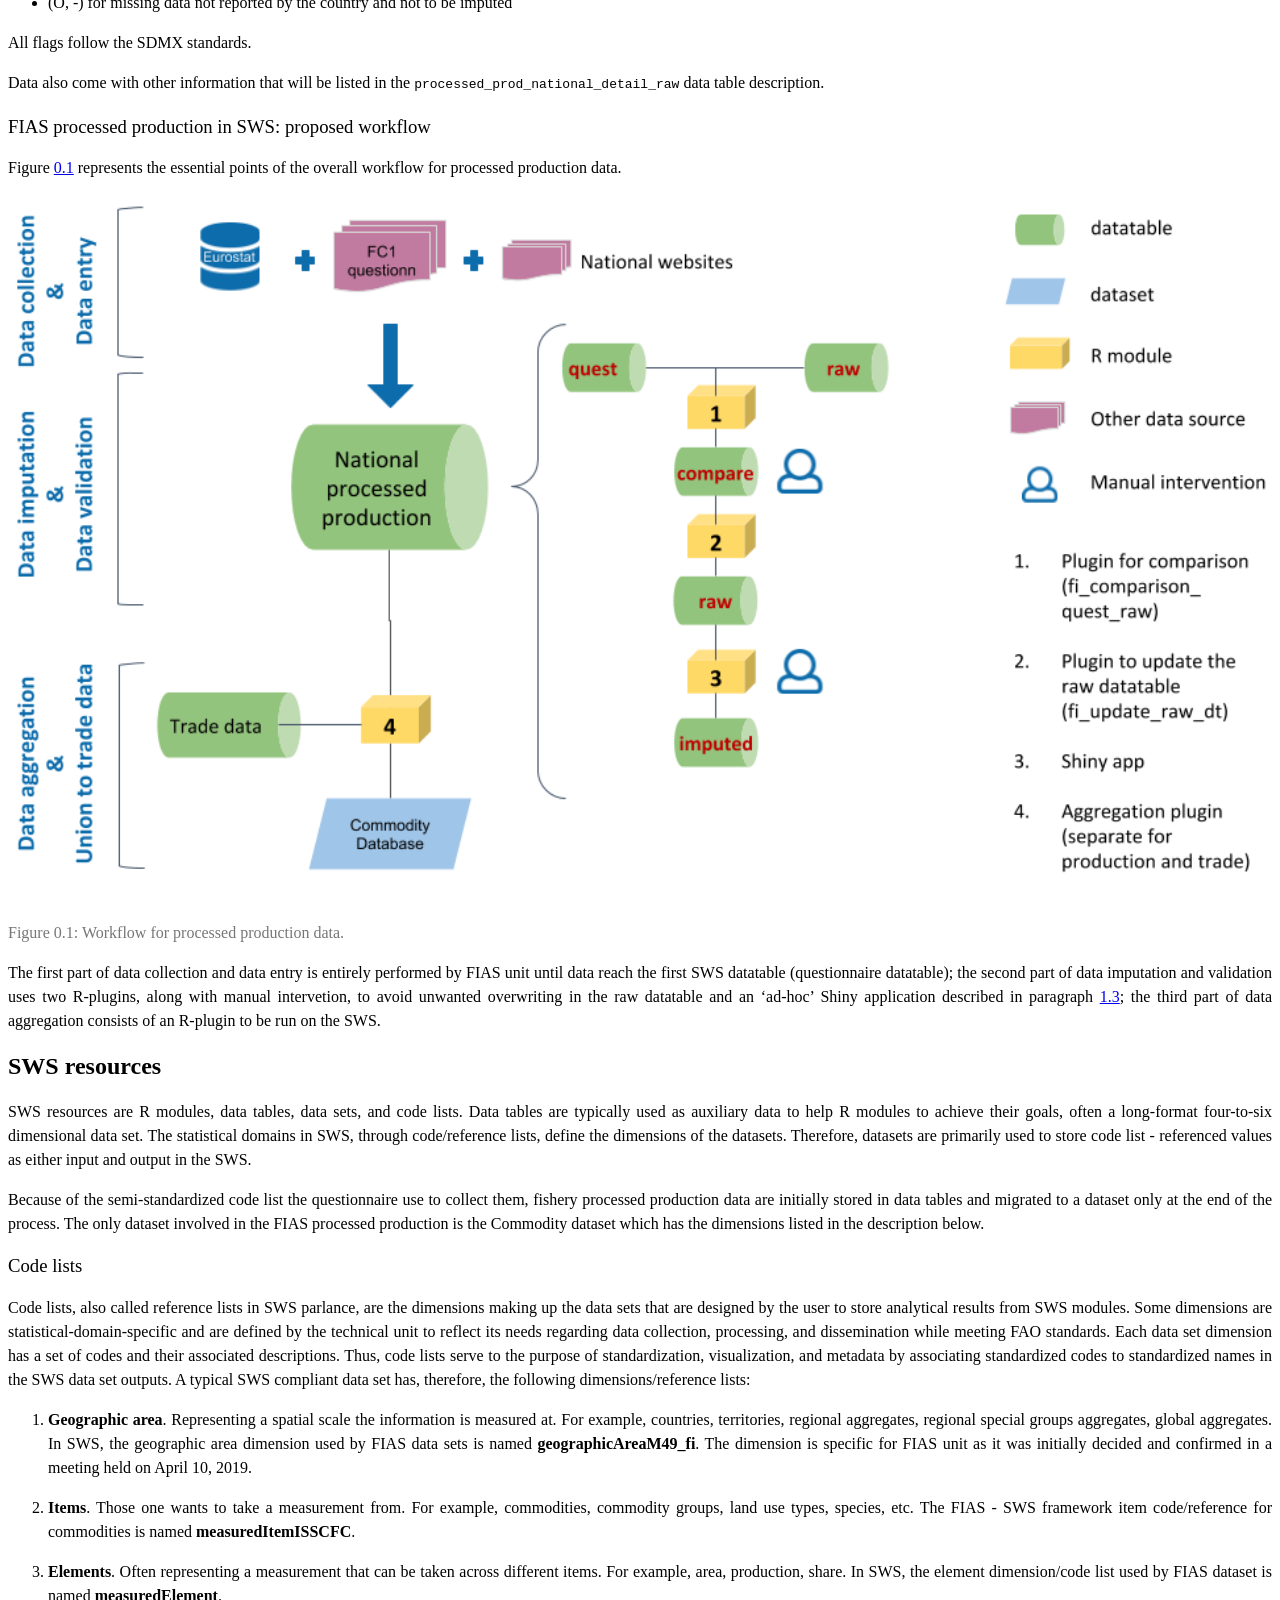
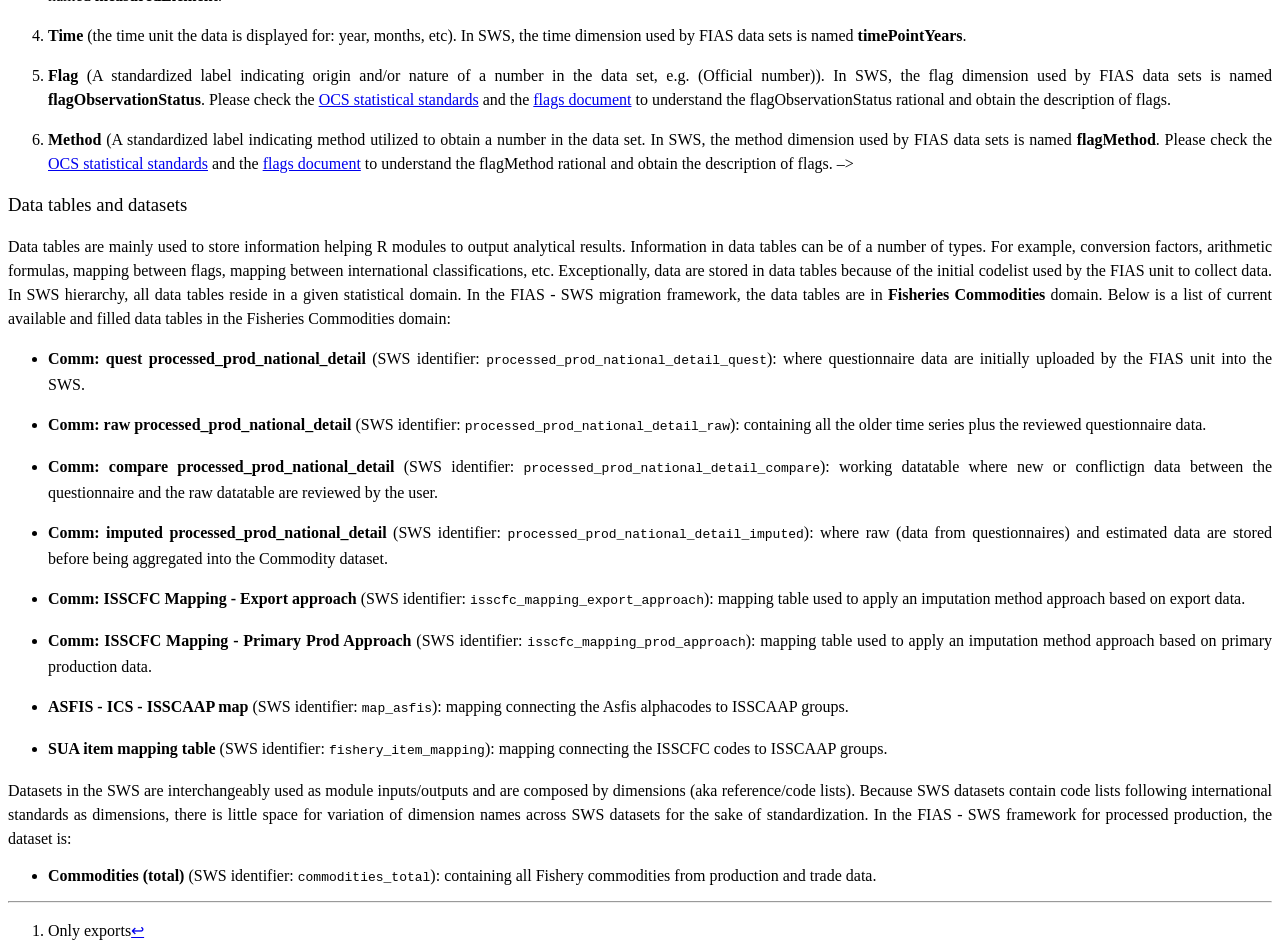
==== commit 11c4b5df: "New compilation" ====
--- a/docs/index.html
+++ b/docs/index.html
@@ -1,13 +1,12 @@
 <!DOCTYPE html>
-<html >
-
+<html lang="" xml:lang="">
 <head>
 
-  <meta charset="UTF-8">
-  <meta http-equiv="X-UA-Compatible" content="IE=edge">
+  <meta charset="utf-8" />
+  <meta http-equiv="X-UA-Compatible" content="IE=edge" />
   <title>Migration of Fishery processed production Statistical Processes into the SWS</title>
-  <meta name="description" content="This online book describes the migration of the statistical processes performed by the FAO Fisheries and Aquaculture Department into the Corporate Statistical Working System (SWS) for processed produciton data.">
-  <meta name="generator" content="bookdown  and GitBook 2.6.7">
+  <meta name="description" content="This online book describes the migration of the statistical processes performed by the FAO Fisheries and Aquaculture Department into the Corporate Statistical Working System (SWS) for processed produciton data." />
+  <meta name="generator" content="bookdown 0.18 and GitBook 2.6.7" />
 
   <meta property="og:title" content="Migration of Fishery processed production Statistical Processes into the SWS" />
   <meta property="og:type" content="book" />
@@ -22,18 +21,18 @@
   <meta name="twitter:description" content="This online book describes the migration of the statistical processes performed by the FAO Fisheries and Aquaculture Department into the Corporate Statistical Working System (SWS) for processed produciton data." />
   
 
-<meta name="author" content="Charlotte Taglioni (Statistician, ESSD - Methodological Innovation Team)">
-
-
-<meta name="date" content="2019-11-11">
-
-  <meta name="viewport" content="width=device-width, initial-scale=1">
-  <meta name="apple-mobile-web-app-capable" content="yes">
-  <meta name="apple-mobile-web-app-status-bar-style" content="black">
-  
-  
-
-<link rel="next" href="ProcProd.html">
+<meta name="author" content="Charlotte Taglioni (Statistician, ESSD - Methodological Innovation Team)" />
+
+
+<meta name="date" content="2020-03-16" />
+
+  <meta name="viewport" content="width=device-width, initial-scale=1" />
+  <meta name="apple-mobile-web-app-capable" content="yes" />
+  <meta name="apple-mobile-web-app-status-bar-style" content="black" />
+  
+  
+
+<link rel="next" href="ProcProd.html"/>
 <script src="libs/jquery-2.2.3/jquery.min.js"></script>
 <link href="libs/gitbook-2.6.7/css/style.css" rel="stylesheet" />
 <link href="libs/gitbook-2.6.7/css/plugin-table.css" rel="stylesheet" />
@@ -41,6 +40,9 @@
 <link href="libs/gitbook-2.6.7/css/plugin-highlight.css" rel="stylesheet" />
 <link href="libs/gitbook-2.6.7/css/plugin-search.css" rel="stylesheet" />
 <link href="libs/gitbook-2.6.7/css/plugin-fontsettings.css" rel="stylesheet" />
+<link href="libs/gitbook-2.6.7/css/plugin-clipboard.css" rel="stylesheet" />
+
+
 
 
 
@@ -77,36 +79,42 @@
 </ul></li>
 <li class="chapter" data-level="1" data-path="ProcProd.html"><a href="ProcProd.html"><i class="fa fa-check"></i><b>1</b> <strong>Processed production data workflow</strong></a><ul>
 <li class="chapter" data-level="1.1" data-path="ProcProd.html"><a href="ProcProd.html#data-collection-and-data-entry-processes"><i class="fa fa-check"></i><b>1.1</b> <strong>Data collection and data entry processes</strong></a></li>
-<li class="chapter" data-level="1.2" data-path="ProcProd.html"><a href="ProcProd.html#shiny"><i class="fa fa-check"></i><b>1.2</b> <strong>Data imputation and validation processes</strong></a><ul>
-<li class="chapter" data-level="1.2.1" data-path="ProcProd.html"><a href="ProcProd.html#export-approach"><i class="fa fa-check"></i><b>1.2.1</b> Export approach</a></li>
-<li class="chapter" data-level="1.2.2" data-path="ProcProd.html"><a href="ProcProd.html#primary-production-approach"><i class="fa fa-check"></i><b>1.2.2</b> Primary production approach</a></li>
-<li class="chapter" data-level="1.2.3" data-path="ProcProd.html"><a href="ProcProd.html#ensemble-method-approach"><i class="fa fa-check"></i><b>1.2.3</b> Ensemble method approach</a></li>
-</ul></li>
-<li class="chapter" data-level="1.3" data-path="ProcProd.html"><a href="ProcProd.html#sws-objects-and-the-shiny-application"><i class="fa fa-check"></i><b>1.3</b> <strong>SWS objects and the Shiny application</strong></a><ul>
-<li class="chapter" data-level="1.3.1" data-path="ProcProd.html"><a href="ProcProd.html#datatables"><i class="fa fa-check"></i><b>1.3.1</b> Datatables</a></li>
-</ul></li>
-<li class="chapter" data-level="1.4" data-path="ProcProd.html"><a href="ProcProd.html#application-goal-and-structure"><i class="fa fa-check"></i><b>1.4</b> <strong>Application goal and structure</strong></a><ul>
-<li class="chapter" data-level="1.4.1" data-path="ProcProd.html"><a href="ProcProd.html#national-mapping-tab"><i class="fa fa-check"></i><b>1.4.1</b> National mapping tab</a></li>
-<li class="chapter" data-level="1.4.2" data-path="ProcProd.html"><a href="ProcProd.html#export-approach-tab"><i class="fa fa-check"></i><b>1.4.2</b> Export approach tab</a></li>
-<li class="chapter" data-level="1.4.3" data-path="ProcProd.html"><a href="ProcProd.html#primary-prod.-approach-tab"><i class="fa fa-check"></i><b>1.4.3</b> Primary Prod. approach tab</a></li>
-<li class="chapter" data-level="1.4.4" data-path="ProcProd.html"><a href="ProcProd.html#summary-and-check-mappings-tabs"><i class="fa fa-check"></i><b>1.4.4</b> Summary and check mappings tabs</a></li>
-</ul></li>
-</ul></li>
-<li class="chapter" data-level="2" data-path="ProcProdcode.html"><a href="ProcProdcode.html"><i class="fa fa-check"></i><b>2</b> <strong>The Processed production imputation Shiny R code</strong></a><ul>
-<li class="chapter" data-level="2.1" data-path="ProcProdcode.html"><a href="ProcProdcode.html#global.r-file"><i class="fa fa-check"></i><b>2.1</b> <strong>‘global.R’ file</strong></a></li>
-<li class="chapter" data-level="2.2" data-path="ProcProdcode.html"><a href="ProcProdcode.html#ui.r-file"><i class="fa fa-check"></i><b>2.2</b> <strong>‘ui.R’ file</strong></a></li>
-<li class="chapter" data-level="2.3" data-path="ProcProdcode.html"><a href="ProcProdcode.html#server.r-file"><i class="fa fa-check"></i><b>2.3</b> <strong>‘server.R’ file</strong></a><ul>
-<li class="chapter" data-level="2.3.1" data-path="ProcProdcode.html"><a href="ProcProdcode.html#export-approach-tab-1"><i class="fa fa-check"></i><b>2.3.1</b> Export approach tab</a></li>
-<li class="chapter" data-level="2.3.2" data-path="ProcProdcode.html"><a href="ProcProdcode.html#primary-production-approach-tab"><i class="fa fa-check"></i><b>2.3.2</b> Primary production approach tab</a></li>
-<li class="chapter" data-level="2.3.3" data-path="ProcProdcode.html"><a href="ProcProdcode.html#summary-tab"><i class="fa fa-check"></i><b>2.3.3</b> Summary tab</a></li>
-<li class="chapter" data-level="2.3.4" data-path="ProcProdcode.html"><a href="ProcProdcode.html#update-mapping-process"><i class="fa fa-check"></i><b>2.3.4</b> Update mapping process</a></li>
-<li class="chapter" data-level="2.3.5" data-path="ProcProdcode.html"><a href="ProcProdcode.html#imputing-new-values-and-saving-changes-into-the-sws"><i class="fa fa-check"></i><b>2.3.5</b> Imputing new values and saving changes into the SWS</a></li>
-</ul></li>
-<li class="chapter" data-level="2.4" data-path="ProcProdcode.html"><a href="ProcProdcode.html#functionsExp"><i class="fa fa-check"></i><b>2.4</b> <strong>‘external_functions.R’ file</strong></a></li>
-</ul></li>
-<li class="chapter" data-level="3" data-path="Aggregation.html"><a href="Aggregation.html"><i class="fa fa-check"></i><b>3</b> <strong>The aggregation module</strong></a><ul>
-<li class="chapter" data-level="3.1" data-path="Aggregation.html"><a href="Aggregation.html#the-code"><i class="fa fa-check"></i><b>3.1</b> <strong>The code</strong></a></li>
-<li class="chapter" data-level="3.2" data-path="Aggregation.html"><a href="Aggregation.html#practical-tips-and-final-remarks"><i class="fa fa-check"></i><b>3.2</b> <strong>Practical tips and final remarks</strong></a></li>
+<li class="chapter" data-level="1.2" data-path="ProcProd.html"><a href="ProcProd.html#time-series-update"><i class="fa fa-check"></i><b>1.2</b> <strong>Time series update </strong></a></li>
+<li class="chapter" data-level="1.3" data-path="ProcProd.html"><a href="ProcProd.html#shiny"><i class="fa fa-check"></i><b>1.3</b> <strong>Data imputation and validation processes</strong></a><ul>
+<li class="chapter" data-level="1.3.1" data-path="ProcProd.html"><a href="ProcProd.html#export-approach"><i class="fa fa-check"></i><b>1.3.1</b> Export approach</a></li>
+<li class="chapter" data-level="1.3.2" data-path="ProcProd.html"><a href="ProcProd.html#primary-production-approach"><i class="fa fa-check"></i><b>1.3.2</b> Primary production approach</a></li>
+<li class="chapter" data-level="1.3.3" data-path="ProcProd.html"><a href="ProcProd.html#ensemble-method-approach"><i class="fa fa-check"></i><b>1.3.3</b> Ensemble method approach</a></li>
+</ul></li>
+<li class="chapter" data-level="1.4" data-path="ProcProd.html"><a href="ProcProd.html#sws-objects-and-the-shiny-application"><i class="fa fa-check"></i><b>1.4</b> <strong>SWS objects and the Shiny application</strong></a><ul>
+<li class="chapter" data-level="1.4.1" data-path="ProcProd.html"><a href="ProcProd.html#datatables"><i class="fa fa-check"></i><b>1.4.1</b> Datatables</a></li>
+</ul></li>
+<li class="chapter" data-level="1.5" data-path="ProcProd.html"><a href="ProcProd.html#application-goal-and-structure"><i class="fa fa-check"></i><b>1.5</b> <strong>Application goal and structure</strong></a><ul>
+<li class="chapter" data-level="1.5.1" data-path="ProcProd.html"><a href="ProcProd.html#national-mapping-tab"><i class="fa fa-check"></i><b>1.5.1</b> National mapping tab</a></li>
+<li class="chapter" data-level="1.5.2" data-path="ProcProd.html"><a href="ProcProd.html#export-approach-tab"><i class="fa fa-check"></i><b>1.5.2</b> Export approach tab</a></li>
+<li class="chapter" data-level="1.5.3" data-path="ProcProd.html"><a href="ProcProd.html#primary-prod.-approach-tab"><i class="fa fa-check"></i><b>1.5.3</b> Primary Prod. approach tab</a></li>
+<li class="chapter" data-level="1.5.4" data-path="ProcProd.html"><a href="ProcProd.html#summary-and-check-mappings-tabs"><i class="fa fa-check"></i><b>1.5.4</b> Summary and check mappings tabs</a></li>
+</ul></li>
+</ul></li>
+<li class="chapter" data-level="2" data-path="Rawcode.html"><a href="Rawcode.html"><i class="fa fa-check"></i><b>2</b> <strong>The raw processed production update R code</strong></a><ul>
+<li class="chapter" data-level="2.1" data-path="Rawcode.html"><a href="Rawcode.html#comparison-plugin-fi_comparison_quest_raw"><i class="fa fa-check"></i><b>2.1</b> <strong>Comparison plugin</strong> (‘<code>fi_comparison_quest_raw</code>’)</a></li>
+<li class="chapter" data-level="2.2" data-path="Rawcode.html"><a href="Rawcode.html#update-plugin-fi_update_raw_dt"><i class="fa fa-check"></i><b>2.2</b> <strong>Update plugin</strong> (‘<code>fi_update_raw_dt</code>’)</a></li>
+</ul></li>
+<li class="chapter" data-level="3" data-path="ProcProdcode.html"><a href="ProcProdcode.html"><i class="fa fa-check"></i><b>3</b> <strong>The Processed production imputation Shiny R code</strong></a><ul>
+<li class="chapter" data-level="3.1" data-path="ProcProdcode.html"><a href="ProcProdcode.html#global.r-file"><i class="fa fa-check"></i><b>3.1</b> <strong>‘global.R’ file</strong></a></li>
+<li class="chapter" data-level="3.2" data-path="ProcProdcode.html"><a href="ProcProdcode.html#ui.r-file"><i class="fa fa-check"></i><b>3.2</b> <strong>‘ui.R’ file</strong></a></li>
+<li class="chapter" data-level="3.3" data-path="ProcProdcode.html"><a href="ProcProdcode.html#server.r-file"><i class="fa fa-check"></i><b>3.3</b> <strong>‘server.R’ file</strong></a><ul>
+<li class="chapter" data-level="3.3.1" data-path="ProcProdcode.html"><a href="ProcProdcode.html#export-approach-tab-1"><i class="fa fa-check"></i><b>3.3.1</b> Export approach tab</a></li>
+<li class="chapter" data-level="3.3.2" data-path="ProcProdcode.html"><a href="ProcProdcode.html#primary-production-approach-tab"><i class="fa fa-check"></i><b>3.3.2</b> Primary production approach tab</a></li>
+<li class="chapter" data-level="3.3.3" data-path="ProcProdcode.html"><a href="ProcProdcode.html#summary-tab"><i class="fa fa-check"></i><b>3.3.3</b> Summary tab</a></li>
+<li class="chapter" data-level="3.3.4" data-path="ProcProdcode.html"><a href="ProcProdcode.html#update-mapping-process"><i class="fa fa-check"></i><b>3.3.4</b> Update mapping process</a></li>
+<li class="chapter" data-level="3.3.5" data-path="ProcProdcode.html"><a href="ProcProdcode.html#imputing-new-values-and-saving-changes-into-the-sws"><i class="fa fa-check"></i><b>3.3.5</b> Imputing new values and saving changes into the SWS</a></li>
+</ul></li>
+<li class="chapter" data-level="3.4" data-path="ProcProdcode.html"><a href="ProcProdcode.html#aggregate-data-tab"><i class="fa fa-check"></i><b>3.4</b> <strong>Aggregate data tab</strong></a></li>
+<li class="chapter" data-level="3.5" data-path="ProcProdcode.html"><a href="ProcProdcode.html#functionsExp"><i class="fa fa-check"></i><b>3.5</b> <strong>‘external_functions.R’ file</strong></a></li>
+</ul></li>
+<li class="chapter" data-level="4" data-path="Aggregation.html"><a href="Aggregation.html"><i class="fa fa-check"></i><b>4</b> <strong>The aggregation module</strong></a><ul>
+<li class="chapter" data-level="4.1" data-path="Aggregation.html"><a href="Aggregation.html#the-code"><i class="fa fa-check"></i><b>4.1</b> <strong>The code</strong></a></li>
+<li class="chapter" data-level="4.2" data-path="Aggregation.html"><a href="Aggregation.html#practical-tips-and-final-remarks"><i class="fa fa-check"></i><b>4.2</b> <strong>Practical tips and final remarks</strong></a></li>
 </ul></li>
 </ul>
 
@@ -128,7 +136,7 @@
 <div id="header">
 <h1 class="title">Migration of Fishery processed production Statistical Processes into the SWS</h1>
 <p class="author"><em>Charlotte Taglioni (Statistician, ESSD - Methodological Innovation Team)</em></p>
-<p class="date"><em>2019-11-11</em></p>
+<p class="date"><em>2020-03-16</em></p>
 </div>
 <div id="introduction" class="section level1 unnumbered">
 <h1><strong>Introduction</strong></h1>
@@ -215,14 +223,14 @@
 </div>
 <div id="fias-processed-production-in-sws-proposed-workflow" class="section level3 unnumbered">
 <h3>FIAS processed production in SWS: proposed workflow</h3>
-<p>Figure <a href="index.html#fig:WFpp">.</a> represents the essential points of the overall workflow for processed production data.</p>
+<p>Figure <a href="index.html#fig:WFpp">0.1</a> represents the essential points of the overall workflow for processed production data.</p>
 <div class="figure"><span id="fig:WFpp"></span>
-<img src="img/WorkflowPP.png" alt=" Workflow for processed production data." width="100%" />
+<img src="img/WorkflowPP1.png" alt=" Workflow for processed production data." width="100%" />
 <p class="caption">
-Figure .:  Workflow for processed production data.
+Figure 0.1:  Workflow for processed production data.
 </p>
 </div>
-<p>The first part of data collection and data entry is entirely performed by FIAS unit; the second part of data imputation and validation uses the ‘ad-hoc’ Shiny application described in paragraph <a href="ProcProd.html#shiny">1.2</a>; the third part is an R-plugin to be run on the SWS.</p>
+<p>The first part of data collection and data entry is entirely performed by FIAS unit until data reach the first SWS datatable (questionnaire datatable); the second part of data imputation and validation uses two R-plugins, along with manual intervetion, to avoid unwanted overwriting in the raw datatable and an ‘ad-hoc’ Shiny application described in paragraph <a href="ProcProd.html#shiny">1.3</a>; the third part of data aggregation consists of an R-plugin to be run on the SWS.</p>
 </div>
 </div>
 <div id="sws-resources" class="section level2 unnumbered">
@@ -245,10 +253,12 @@
 <h3>Data tables and datasets</h3>
 <p>Data tables are mainly used to store information helping R modules to output analytical results. Information in data tables can be of a number of types. For example, conversion factors, arithmetic formulas, mapping between flags, mapping between international classifications, etc. Exceptionally, data are stored in data tables because of the initial codelist used by the FIAS unit to collect data. In SWS hierarchy, all data tables reside in a given statistical domain. In the FIAS - SWS migration framework, the data tables are in <strong>Fisheries Commodities</strong> domain. Below is a list of current available and filled data tables in the Fisheries Commodities domain:</p>
 <ul>
-<li><p><strong>processed_prod_national_detail_raw</strong> (SWS identifier: <code>processed_prod_national_detail_raw</code>): where data are initially uploaded by the FIAS unit.</p></li>
-<li><p><strong>processed_prod_national_detail_imputed</strong> (SWS identifier: <code>processed_prod_national_detail_imputed</code>): where raw (data from questionnaires) and estimated data are stored before being aggregated into the Commodity dataset.</p></li>
-<li><p><strong>ISSCFC Mapping - Export approach</strong> (SWS identifier: <code>isscfc_mapping_export_approach</code>): mapping table used to apply an imputation method approach based on export data.</p></li>
-<li><p><strong>ISSCFC Mapping - Primary Prod Approach</strong> (SWS identifier: <code>isscfc_mapping_prod_approach</code>): mapping table used to apply an imputation method approach based on primary production data.</p></li>
+<li><p><strong>Comm: quest processed_prod_national_detail</strong> (SWS identifier: <code>processed_prod_national_detail_quest</code>): where questionnaire data are initially uploaded by the FIAS unit into the SWS.</p></li>
+<li><p><strong>Comm: raw processed_prod_national_detail</strong> (SWS identifier: <code>processed_prod_national_detail_raw</code>): containing all the older time series plus the reviewed questionnaire data.</p></li>
+<li><p><strong>Comm: compare processed_prod_national_detail</strong> (SWS identifier: <code>processed_prod_national_detail_compare</code>): working datatable where new or conflictign data between the questionnaire and the raw datatable are reviewed by the user.</p></li>
+<li><p><strong>Comm: imputed processed_prod_national_detail</strong> (SWS identifier: <code>processed_prod_national_detail_imputed</code>): where raw (data from questionnaires) and estimated data are stored before being aggregated into the Commodity dataset.</p></li>
+<li><p><strong>Comm: ISSCFC Mapping - Export approach</strong> (SWS identifier: <code>isscfc_mapping_export_approach</code>): mapping table used to apply an imputation method approach based on export data.</p></li>
+<li><p><strong>Comm: ISSCFC Mapping - Primary Prod Approach</strong> (SWS identifier: <code>isscfc_mapping_prod_approach</code>): mapping table used to apply an imputation method approach based on primary production data.</p></li>
 <li><p><strong>ASFIS - ICS - ISSCAAP map</strong> (SWS identifier: <code>map_asfis</code>): mapping connecting the Asfis alphacodes to ISSCAAP groups.</p></li>
 <li><p><strong>SUA item mapping table</strong> (SWS identifier: <code>fishery_item_mapping</code>): mapping connecting the ISSCFC codes to ISSCAAP groups.</p></li>
 </ul>
@@ -277,11 +287,13 @@
   </div>
 <script src="libs/gitbook-2.6.7/js/app.min.js"></script>
 <script src="libs/gitbook-2.6.7/js/lunr.js"></script>
+<script src="libs/gitbook-2.6.7/js/clipboard.min.js"></script>
 <script src="libs/gitbook-2.6.7/js/plugin-search.js"></script>
 <script src="libs/gitbook-2.6.7/js/plugin-sharing.js"></script>
 <script src="libs/gitbook-2.6.7/js/plugin-fontsettings.js"></script>
 <script src="libs/gitbook-2.6.7/js/plugin-bookdown.js"></script>
 <script src="libs/gitbook-2.6.7/js/jquery.highlight.js"></script>
+<script src="libs/gitbook-2.6.7/js/plugin-clipboard.js"></script>
 <script>
 gitbook.require(["gitbook"], function(gitbook) {
 gitbook.start({
@@ -289,12 +301,11 @@
 "github": false,
 "facebook": true,
 "twitter": true,
-"google": false,
 "linkedin": false,
 "weibo": false,
 "instapaper": false,
 "vk": false,
-"all": ["facebook", "google", "twitter", "linkedin", "weibo", "instapaper"]
+"all": ["facebook", "twitter", "linkedin", "weibo", "instapaper"]
 },
 "fontsettings": {
 "theme": "white",
@@ -306,6 +317,10 @@
 "text": null
 },
 "history": {
+"link": null,
+"text": null
+},
+"view": {
 "link": null,
 "text": null
 },
@@ -324,8 +339,9 @@
     script.type = "text/javascript";
     var src = "";
     if (src === "" || src === "true") src = "https://mathjax.rstudio.com/latest/MathJax.js?config=TeX-MML-AM_CHTML";
-    if (location.protocol !== "file:" && /^https?:/.test(src))
-      src = src.replace(/^https?:/, '');
+    if (location.protocol !== "file:")
+      if (/^https?:/.test(src))
+        src = src.replace(/^https?:/, '');
     script.src = src;
     document.getElementsByTagName("head")[0].appendChild(script);
   })();
--- a/docs/libs/gitbook-2.6.7/css/plugin-clipboard.css
+++ b/docs/libs/gitbook-2.6.7/css/plugin-clipboard.css
@@ -0,0 +1,18 @@
+div.sourceCode {
+  position: relative;
+}
+
+.copy-to-clipboard-button {
+  position: absolute;
+  right: 0;
+  top: 0;
+  visibility: hidden;
+}
+
+.copy-to-clipboard-button:focus {
+  outline: 0;
+}
+
+div.sourceCode:hover > .copy-to-clipboard-button {
+  visibility: visible;
+}
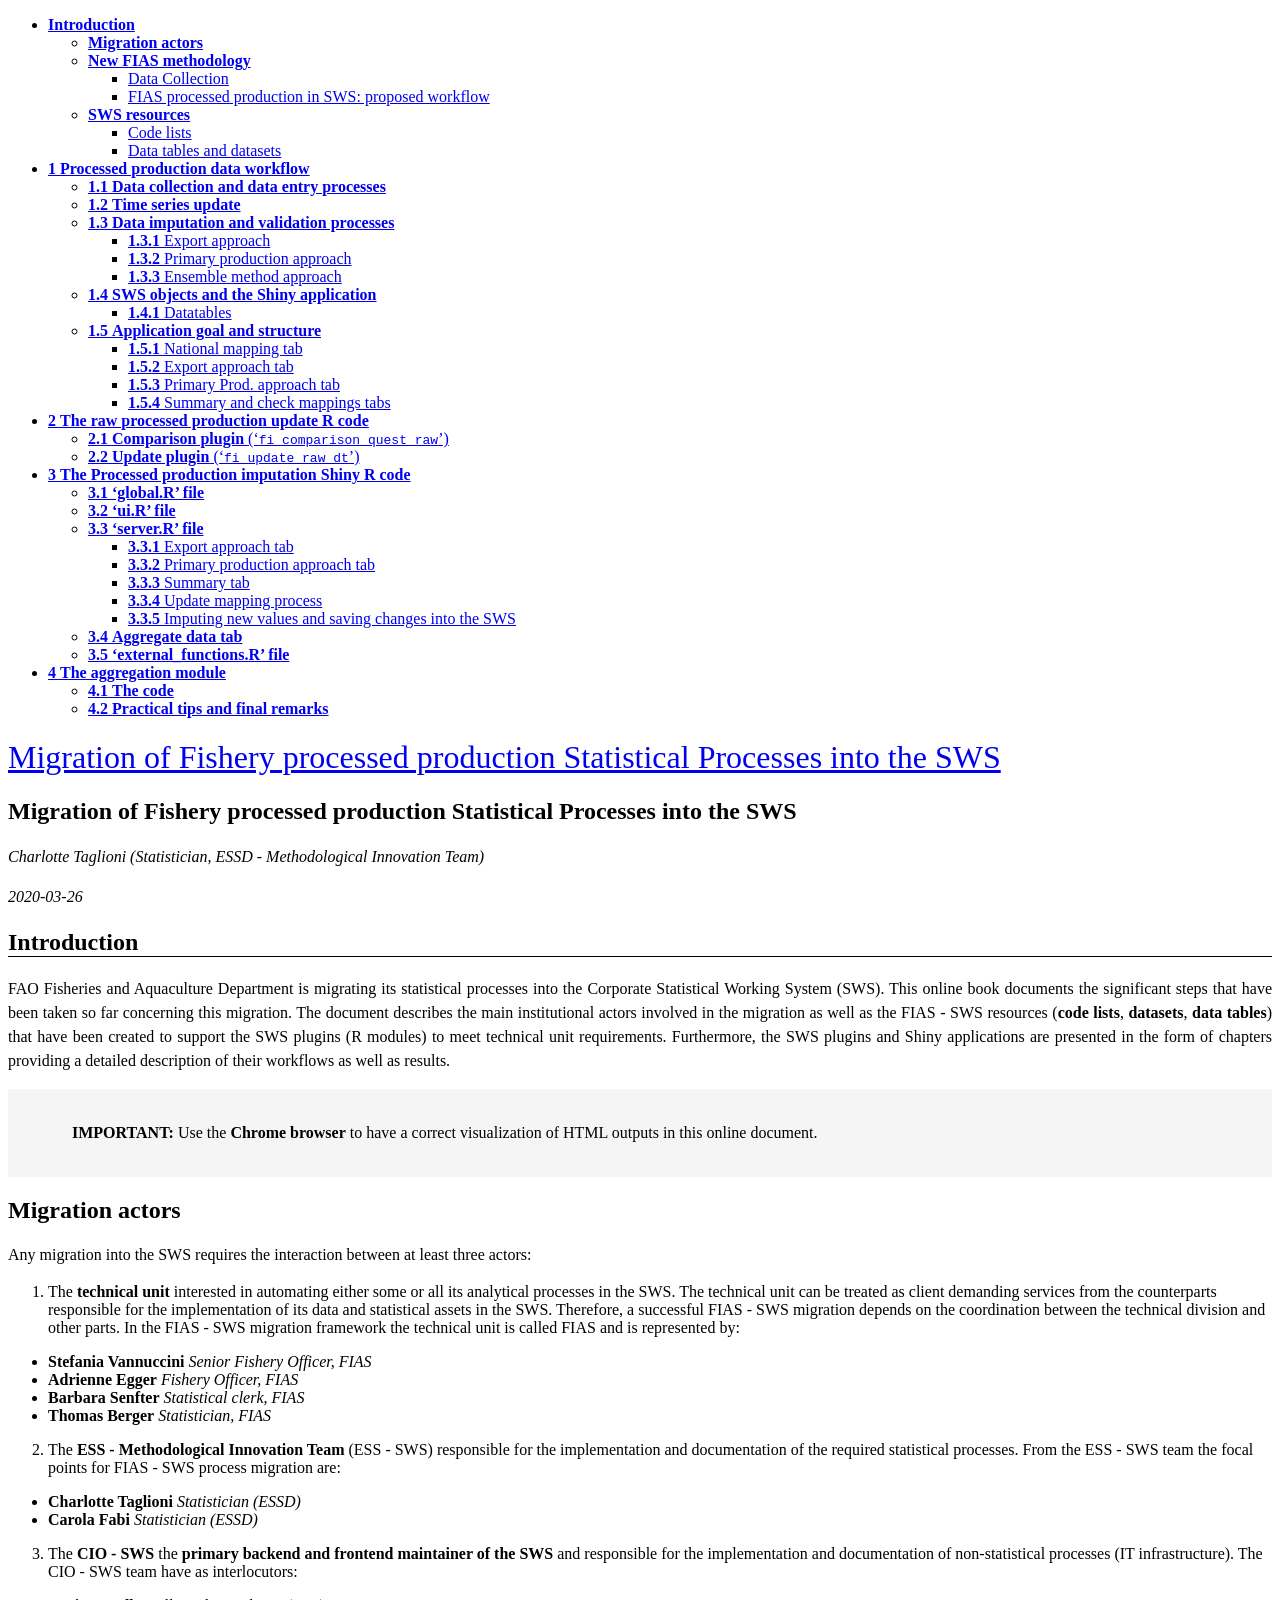
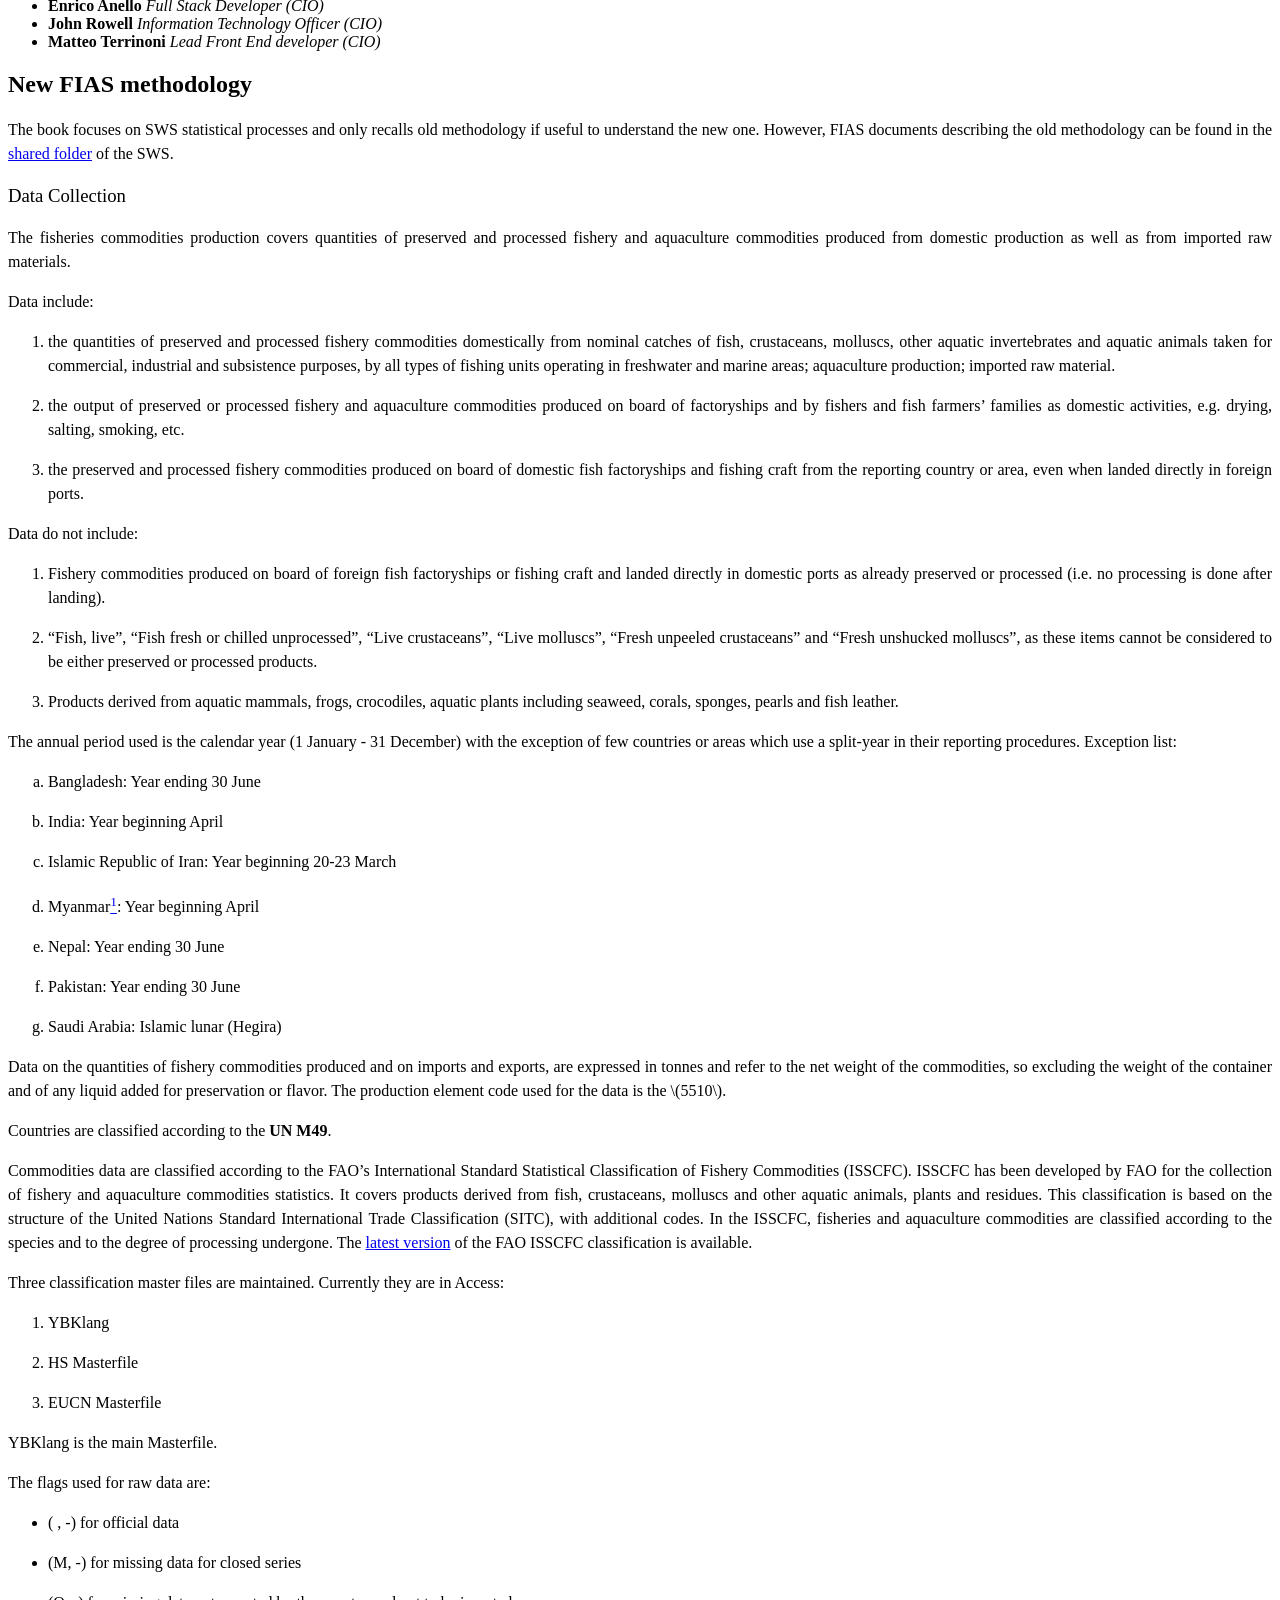
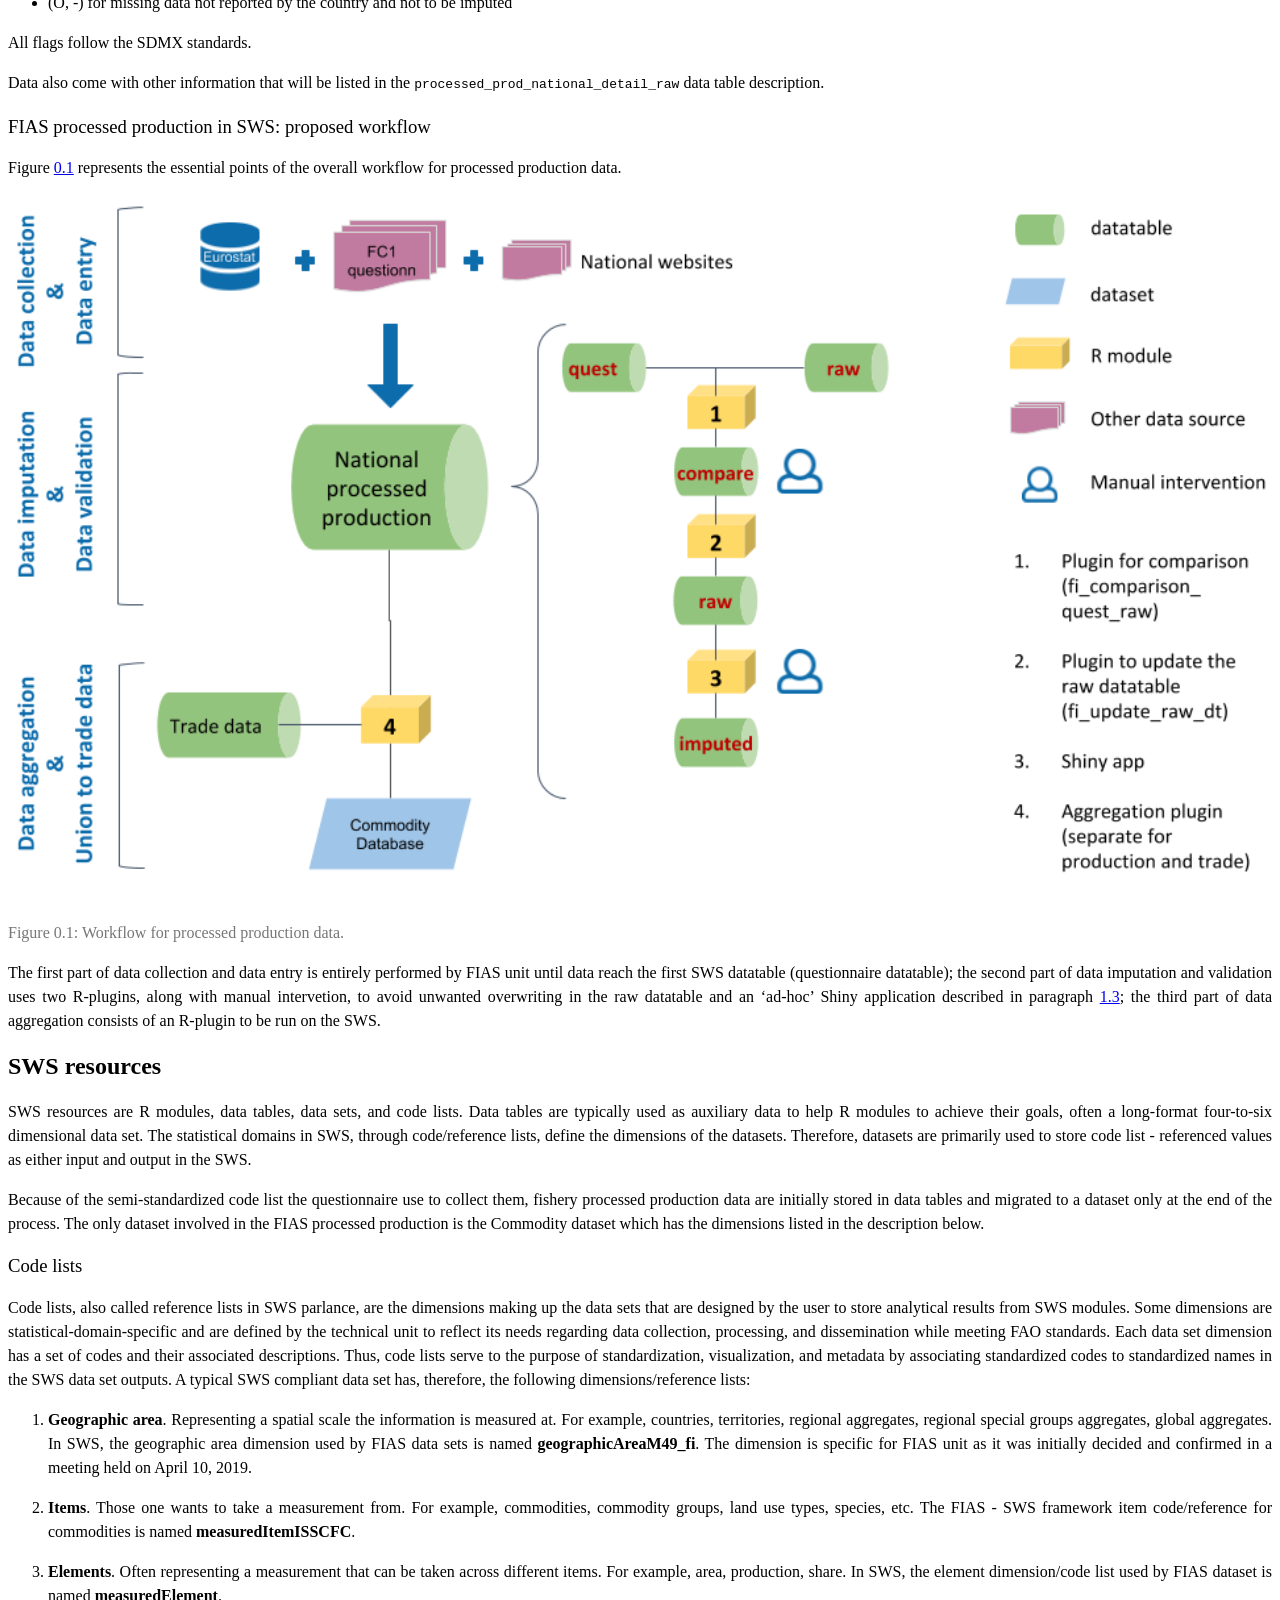
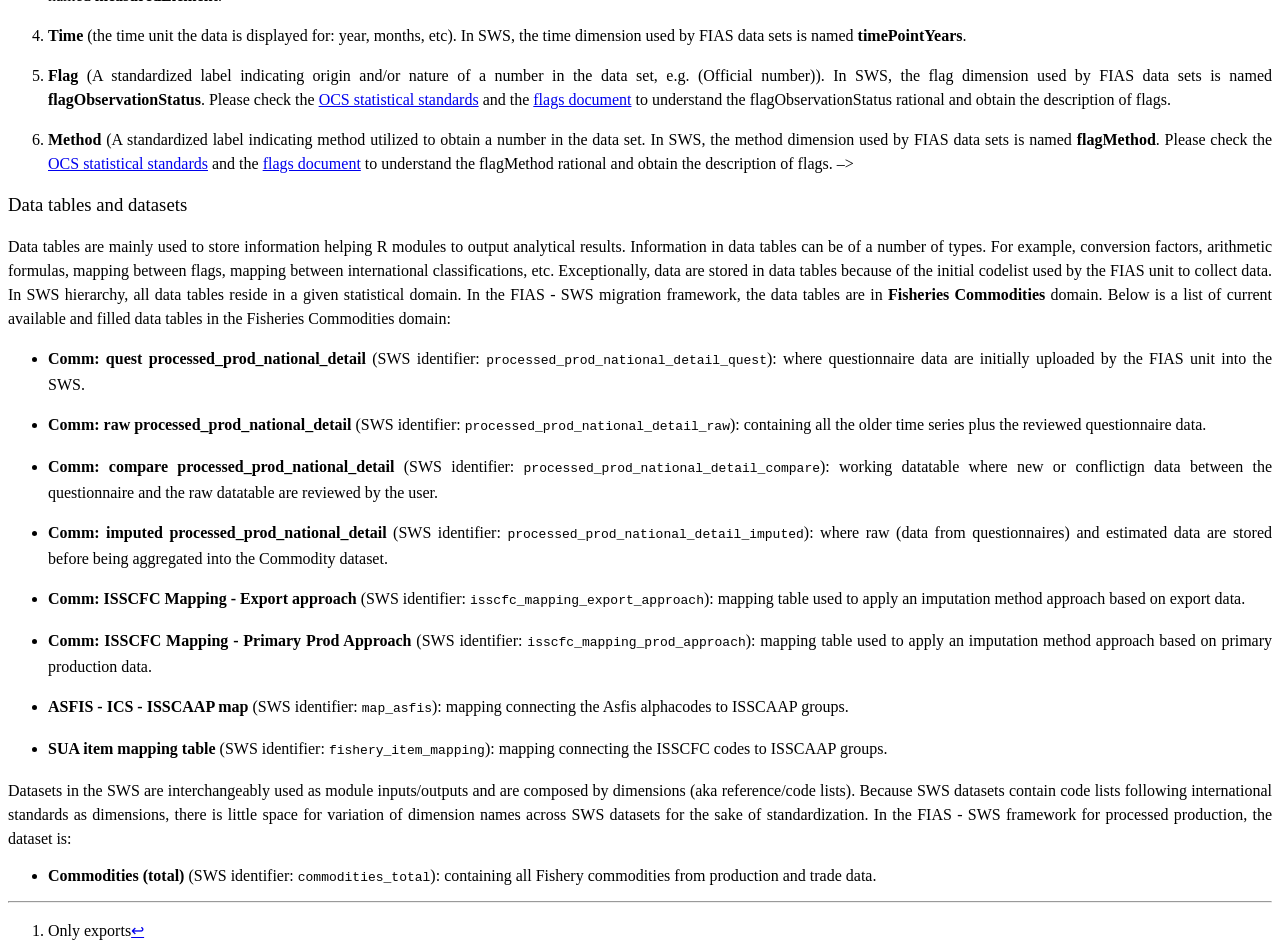
==== commit 90438a61: "Connection errors fixed and tidying" ====
--- a/docs/index.html
+++ b/docs/index.html
@@ -24,7 +24,7 @@
 <meta name="author" content="Charlotte Taglioni (Statistician, ESSD - Methodological Innovation Team)" />
 
 
-<meta name="date" content="2020-03-16" />
+<meta name="date" content="2020-03-26" />
 
   <meta name="viewport" content="width=device-width, initial-scale=1" />
   <meta name="apple-mobile-web-app-capable" content="yes" />
@@ -136,7 +136,7 @@
 <div id="header">
 <h1 class="title">Migration of Fishery processed production Statistical Processes into the SWS</h1>
 <p class="author"><em>Charlotte Taglioni (Statistician, ESSD - Methodological Innovation Team)</em></p>
-<p class="date"><em>2020-03-16</em></p>
+<p class="date"><em>2020-03-26</em></p>
 </div>
 <div id="introduction" class="section level1 unnumbered">
 <h1><strong>Introduction</strong></h1>
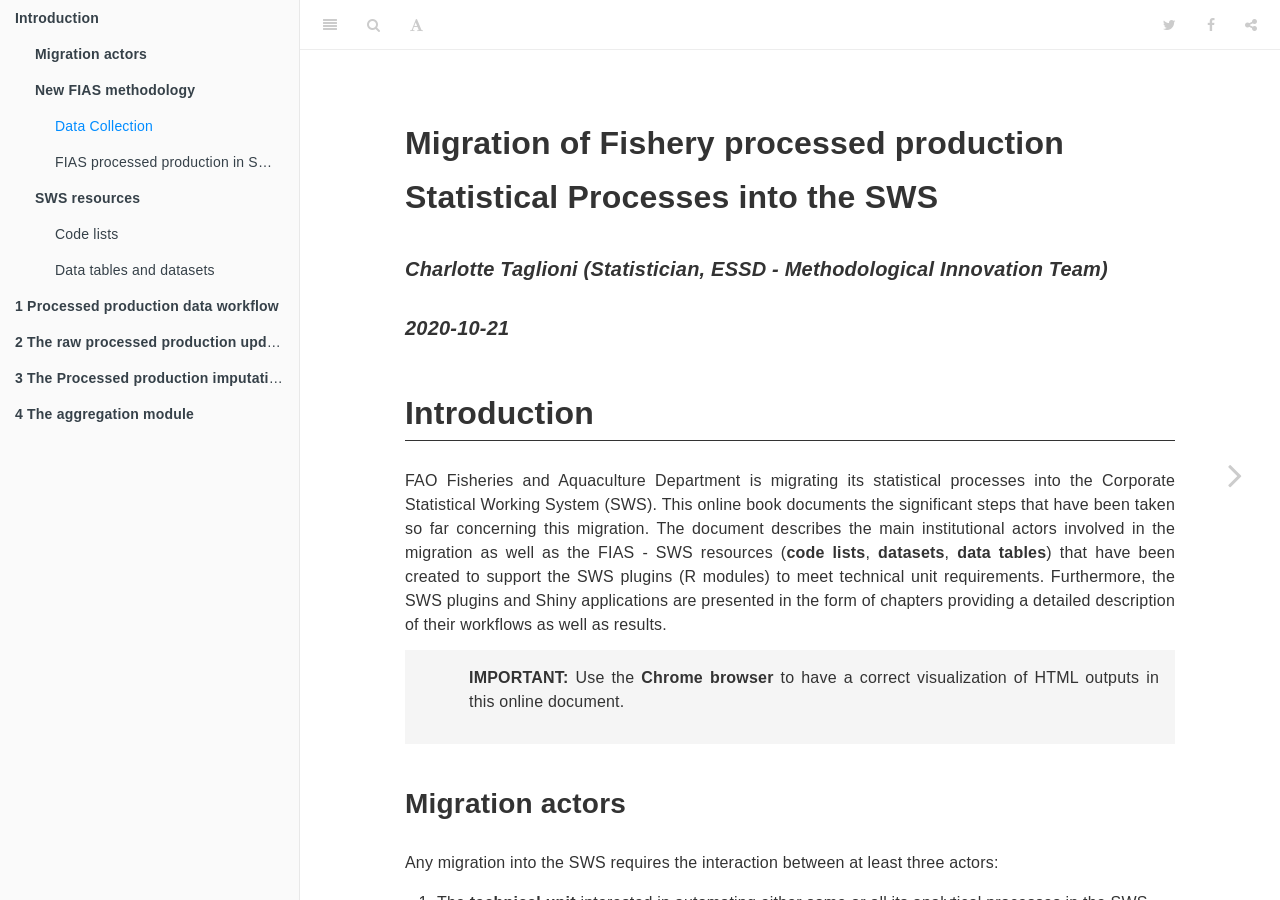
==== commit 0fc1c067: "Documentation and code update" ====
--- a/docs/index.html
+++ b/docs/index.html
@@ -1,12 +1,14 @@
 <!DOCTYPE html>
-<html lang="" xml:lang="">
+<html >
+
 <head>
 
-  <meta charset="utf-8" />
-  <meta http-equiv="X-UA-Compatible" content="IE=edge" />
+  <meta charset="UTF-8">
+  <meta http-equiv="X-UA-Compatible" content="IE=edge">
   <title>Migration of Fishery processed production Statistical Processes into the SWS</title>
-  <meta name="description" content="This online book describes the migration of the statistical processes performed by the FAO Fisheries and Aquaculture Department into the Corporate Statistical Working System (SWS) for processed produciton data." />
-  <meta name="generator" content="bookdown 0.18 and GitBook 2.6.7" />
+  <meta content="text/html; charset=UTF-8" http-equiv="Content-Type">
+  <meta name="description" content="This online book describes the migration of the statistical processes performed by the FAO Fisheries and Aquaculture Department into the Corporate Statistical Working System (SWS) for processed produciton data.">
+  <meta name="generator" content="bookdown 0.3 and GitBook 2.6.7">
 
   <meta property="og:title" content="Migration of Fishery processed production Statistical Processes into the SWS" />
   <meta property="og:type" content="book" />
@@ -21,28 +23,25 @@
   <meta name="twitter:description" content="This online book describes the migration of the statistical processes performed by the FAO Fisheries and Aquaculture Department into the Corporate Statistical Working System (SWS) for processed produciton data." />
   
 
-<meta name="author" content="Charlotte Taglioni (Statistician, ESSD - Methodological Innovation Team)" />
-
-
-<meta name="date" content="2020-03-26" />
-
-  <meta name="viewport" content="width=device-width, initial-scale=1" />
-  <meta name="apple-mobile-web-app-capable" content="yes" />
-  <meta name="apple-mobile-web-app-status-bar-style" content="black" />
-  
-  
-
-<link rel="next" href="ProcProd.html"/>
+<meta name="author" content="Charlotte Taglioni (Statistician, ESSD - Methodological Innovation Team)">
+
+
+<meta name="date" content="2020-10-21">
+
+  <meta name="viewport" content="width=device-width, initial-scale=1">
+  <meta name="apple-mobile-web-app-capable" content="yes">
+  <meta name="apple-mobile-web-app-status-bar-style" content="black">
+  
+  
+
+<link rel="next" href="ProcProd.html">
+
 <script src="libs/jquery-2.2.3/jquery.min.js"></script>
 <link href="libs/gitbook-2.6.7/css/style.css" rel="stylesheet" />
-<link href="libs/gitbook-2.6.7/css/plugin-table.css" rel="stylesheet" />
 <link href="libs/gitbook-2.6.7/css/plugin-bookdown.css" rel="stylesheet" />
 <link href="libs/gitbook-2.6.7/css/plugin-highlight.css" rel="stylesheet" />
 <link href="libs/gitbook-2.6.7/css/plugin-search.css" rel="stylesheet" />
 <link href="libs/gitbook-2.6.7/css/plugin-fontsettings.css" rel="stylesheet" />
-<link href="libs/gitbook-2.6.7/css/plugin-clipboard.css" rel="stylesheet" />
-
-
 
 
 
@@ -57,7 +56,6 @@
 </head>
 
 <body>
-
 
 
   <div class="book without-animation with-summary font-size-2 font-family-1" data-basepath=".">
@@ -77,45 +75,10 @@
 <li class="chapter" data-level="" data-path="index.html"><a href="index.html#data-tables-and-datasets"><i class="fa fa-check"></i>Data tables and datasets</a></li>
 </ul></li>
 </ul></li>
-<li class="chapter" data-level="1" data-path="ProcProd.html"><a href="ProcProd.html"><i class="fa fa-check"></i><b>1</b> <strong>Processed production data workflow</strong></a><ul>
-<li class="chapter" data-level="1.1" data-path="ProcProd.html"><a href="ProcProd.html#data-collection-and-data-entry-processes"><i class="fa fa-check"></i><b>1.1</b> <strong>Data collection and data entry processes</strong></a></li>
-<li class="chapter" data-level="1.2" data-path="ProcProd.html"><a href="ProcProd.html#time-series-update"><i class="fa fa-check"></i><b>1.2</b> <strong>Time series update </strong></a></li>
-<li class="chapter" data-level="1.3" data-path="ProcProd.html"><a href="ProcProd.html#shiny"><i class="fa fa-check"></i><b>1.3</b> <strong>Data imputation and validation processes</strong></a><ul>
-<li class="chapter" data-level="1.3.1" data-path="ProcProd.html"><a href="ProcProd.html#export-approach"><i class="fa fa-check"></i><b>1.3.1</b> Export approach</a></li>
-<li class="chapter" data-level="1.3.2" data-path="ProcProd.html"><a href="ProcProd.html#primary-production-approach"><i class="fa fa-check"></i><b>1.3.2</b> Primary production approach</a></li>
-<li class="chapter" data-level="1.3.3" data-path="ProcProd.html"><a href="ProcProd.html#ensemble-method-approach"><i class="fa fa-check"></i><b>1.3.3</b> Ensemble method approach</a></li>
-</ul></li>
-<li class="chapter" data-level="1.4" data-path="ProcProd.html"><a href="ProcProd.html#sws-objects-and-the-shiny-application"><i class="fa fa-check"></i><b>1.4</b> <strong>SWS objects and the Shiny application</strong></a><ul>
-<li class="chapter" data-level="1.4.1" data-path="ProcProd.html"><a href="ProcProd.html#datatables"><i class="fa fa-check"></i><b>1.4.1</b> Datatables</a></li>
-</ul></li>
-<li class="chapter" data-level="1.5" data-path="ProcProd.html"><a href="ProcProd.html#application-goal-and-structure"><i class="fa fa-check"></i><b>1.5</b> <strong>Application goal and structure</strong></a><ul>
-<li class="chapter" data-level="1.5.1" data-path="ProcProd.html"><a href="ProcProd.html#national-mapping-tab"><i class="fa fa-check"></i><b>1.5.1</b> National mapping tab</a></li>
-<li class="chapter" data-level="1.5.2" data-path="ProcProd.html"><a href="ProcProd.html#export-approach-tab"><i class="fa fa-check"></i><b>1.5.2</b> Export approach tab</a></li>
-<li class="chapter" data-level="1.5.3" data-path="ProcProd.html"><a href="ProcProd.html#primary-prod.-approach-tab"><i class="fa fa-check"></i><b>1.5.3</b> Primary Prod. approach tab</a></li>
-<li class="chapter" data-level="1.5.4" data-path="ProcProd.html"><a href="ProcProd.html#summary-and-check-mappings-tabs"><i class="fa fa-check"></i><b>1.5.4</b> Summary and check mappings tabs</a></li>
-</ul></li>
-</ul></li>
-<li class="chapter" data-level="2" data-path="Rawcode.html"><a href="Rawcode.html"><i class="fa fa-check"></i><b>2</b> <strong>The raw processed production update R code</strong></a><ul>
-<li class="chapter" data-level="2.1" data-path="Rawcode.html"><a href="Rawcode.html#comparison-plugin-fi_comparison_quest_raw"><i class="fa fa-check"></i><b>2.1</b> <strong>Comparison plugin</strong> (‘<code>fi_comparison_quest_raw</code>’)</a></li>
-<li class="chapter" data-level="2.2" data-path="Rawcode.html"><a href="Rawcode.html#update-plugin-fi_update_raw_dt"><i class="fa fa-check"></i><b>2.2</b> <strong>Update plugin</strong> (‘<code>fi_update_raw_dt</code>’)</a></li>
-</ul></li>
-<li class="chapter" data-level="3" data-path="ProcProdcode.html"><a href="ProcProdcode.html"><i class="fa fa-check"></i><b>3</b> <strong>The Processed production imputation Shiny R code</strong></a><ul>
-<li class="chapter" data-level="3.1" data-path="ProcProdcode.html"><a href="ProcProdcode.html#global.r-file"><i class="fa fa-check"></i><b>3.1</b> <strong>‘global.R’ file</strong></a></li>
-<li class="chapter" data-level="3.2" data-path="ProcProdcode.html"><a href="ProcProdcode.html#ui.r-file"><i class="fa fa-check"></i><b>3.2</b> <strong>‘ui.R’ file</strong></a></li>
-<li class="chapter" data-level="3.3" data-path="ProcProdcode.html"><a href="ProcProdcode.html#server.r-file"><i class="fa fa-check"></i><b>3.3</b> <strong>‘server.R’ file</strong></a><ul>
-<li class="chapter" data-level="3.3.1" data-path="ProcProdcode.html"><a href="ProcProdcode.html#export-approach-tab-1"><i class="fa fa-check"></i><b>3.3.1</b> Export approach tab</a></li>
-<li class="chapter" data-level="3.3.2" data-path="ProcProdcode.html"><a href="ProcProdcode.html#primary-production-approach-tab"><i class="fa fa-check"></i><b>3.3.2</b> Primary production approach tab</a></li>
-<li class="chapter" data-level="3.3.3" data-path="ProcProdcode.html"><a href="ProcProdcode.html#summary-tab"><i class="fa fa-check"></i><b>3.3.3</b> Summary tab</a></li>
-<li class="chapter" data-level="3.3.4" data-path="ProcProdcode.html"><a href="ProcProdcode.html#update-mapping-process"><i class="fa fa-check"></i><b>3.3.4</b> Update mapping process</a></li>
-<li class="chapter" data-level="3.3.5" data-path="ProcProdcode.html"><a href="ProcProdcode.html#imputing-new-values-and-saving-changes-into-the-sws"><i class="fa fa-check"></i><b>3.3.5</b> Imputing new values and saving changes into the SWS</a></li>
-</ul></li>
-<li class="chapter" data-level="3.4" data-path="ProcProdcode.html"><a href="ProcProdcode.html#aggregate-data-tab"><i class="fa fa-check"></i><b>3.4</b> <strong>Aggregate data tab</strong></a></li>
-<li class="chapter" data-level="3.5" data-path="ProcProdcode.html"><a href="ProcProdcode.html#functionsExp"><i class="fa fa-check"></i><b>3.5</b> <strong>‘external_functions.R’ file</strong></a></li>
-</ul></li>
-<li class="chapter" data-level="4" data-path="Aggregation.html"><a href="Aggregation.html"><i class="fa fa-check"></i><b>4</b> <strong>The aggregation module</strong></a><ul>
-<li class="chapter" data-level="4.1" data-path="Aggregation.html"><a href="Aggregation.html#the-code"><i class="fa fa-check"></i><b>4.1</b> <strong>The code</strong></a></li>
-<li class="chapter" data-level="4.2" data-path="Aggregation.html"><a href="Aggregation.html#practical-tips-and-final-remarks"><i class="fa fa-check"></i><b>4.2</b> <strong>Practical tips and final remarks</strong></a></li>
-</ul></li>
+<li class="chapter" data-level="1" data-path="ProcProd.html"><a href="ProcProd.html"><i class="fa fa-check"></i><b>1</b> <strong>Processed production data workflow</strong></a></li>
+<li class="chapter" data-level="2" data-path="Rawcode.html"><a href="Rawcode.html"><i class="fa fa-check"></i><b>2</b> <strong>The raw processed production update R code</strong></a></li>
+<li class="chapter" data-level="3" data-path="ProcProdcode.html"><a href="ProcProdcode.html"><i class="fa fa-check"></i><b>3</b> <strong>The Processed production imputation Shiny R code</strong></a></li>
+<li class="chapter" data-level="4" data-path="Aggregation.html"><a href="Aggregation.html"><i class="fa fa-check"></i><b>4</b> <strong>The aggregation module</strong></a></li>
 </ul>
 
       </nav>
@@ -135,8 +98,8 @@
             <section class="normal" id="section-">
 <div id="header">
 <h1 class="title">Migration of Fishery processed production Statistical Processes into the SWS</h1>
-<p class="author"><em>Charlotte Taglioni (Statistician, ESSD - Methodological Innovation Team)</em></p>
-<p class="date"><em>2020-03-26</em></p>
+<h4 class="author"><em>Charlotte Taglioni (Statistician, ESSD - Methodological Innovation Team)</em></h4>
+<h4 class="date"><em>2020-10-21</em></h4>
 </div>
 <div id="introduction" class="section level1 unnumbered">
 <h1><strong>Introduction</strong></h1>
@@ -223,14 +186,14 @@
 </div>
 <div id="fias-processed-production-in-sws-proposed-workflow" class="section level3 unnumbered">
 <h3>FIAS processed production in SWS: proposed workflow</h3>
-<p>Figure <a href="index.html#fig:WFpp">0.1</a> represents the essential points of the overall workflow for processed production data.</p>
+<p>Figure <a href="index.html#fig:WFpp">.</a> represents the essential points of the overall workflow for processed production data.</p>
 <div class="figure"><span id="fig:WFpp"></span>
 <img src="img/WorkflowPP1.png" alt=" Workflow for processed production data." width="100%" />
 <p class="caption">
-Figure 0.1:  Workflow for processed production data.
+Figure .:  Workflow for processed production data.
 </p>
 </div>
-<p>The first part of data collection and data entry is entirely performed by FIAS unit until data reach the first SWS datatable (questionnaire datatable); the second part of data imputation and validation uses two R-plugins, along with manual intervetion, to avoid unwanted overwriting in the raw datatable and an ‘ad-hoc’ Shiny application described in paragraph <a href="ProcProd.html#shiny">1.3</a>; the third part of data aggregation consists of an R-plugin to be run on the SWS.</p>
+<p>The first part of data collection and data entry is entirely performed by FIAS unit until data reach the first SWS datatable (questionnaire datatable); the second part of data imputation and validation uses two R-plugins, along with manual intervetion, to avoid unwanted overwriting in the raw datatable and an ‘ad-hoc’ Shiny application described in paragraph <a href="#shiny"><strong>??</strong></a>; the third part of data aggregation consists of an R-plugin to be run on the SWS.</p>
 </div>
 </div>
 <div id="sws-resources" class="section level2 unnumbered">
@@ -282,30 +245,27 @@
         </div>
       </div>
 
-<a href="ProcProd.html" class="navigation navigation-next navigation-unique" aria-label="Next page"><i class="fa fa-angle-right"></i></a>
-    </div>
-  </div>
+<a href="ProcProd.html" class="navigation navigation-next navigation-unique" aria-label="Next page""><i class="fa fa-angle-right"></i></a>
+
 <script src="libs/gitbook-2.6.7/js/app.min.js"></script>
 <script src="libs/gitbook-2.6.7/js/lunr.js"></script>
-<script src="libs/gitbook-2.6.7/js/clipboard.min.js"></script>
 <script src="libs/gitbook-2.6.7/js/plugin-search.js"></script>
 <script src="libs/gitbook-2.6.7/js/plugin-sharing.js"></script>
 <script src="libs/gitbook-2.6.7/js/plugin-fontsettings.js"></script>
 <script src="libs/gitbook-2.6.7/js/plugin-bookdown.js"></script>
 <script src="libs/gitbook-2.6.7/js/jquery.highlight.js"></script>
-<script src="libs/gitbook-2.6.7/js/plugin-clipboard.js"></script>
 <script>
-gitbook.require(["gitbook"], function(gitbook) {
+require(["gitbook"], function(gitbook) {
 gitbook.start({
 "sharing": {
 "github": false,
 "facebook": true,
 "twitter": true,
-"linkedin": false,
+"google": false,
 "weibo": false,
-"instapaper": false,
+"instapper": false,
 "vk": false,
-"all": ["facebook", "twitter", "linkedin", "weibo", "instapaper"]
+"all": ["facebook", "google", "twitter", "weibo", "instapaper"]
 },
 "fontsettings": {
 "theme": "white",
@@ -316,14 +276,6 @@
 "link": null,
 "text": null
 },
-"history": {
-"link": null,
-"text": null
-},
-"view": {
-"link": null,
-"text": null
-},
 "download": null,
 "toc": {
 "collapse": "subsection"
@@ -337,12 +289,9 @@
   (function () {
     var script = document.createElement("script");
     script.type = "text/javascript";
-    var src = "";
-    if (src === "" || src === "true") src = "https://mathjax.rstudio.com/latest/MathJax.js?config=TeX-MML-AM_CHTML";
-    if (location.protocol !== "file:")
-      if (/^https?:/.test(src))
-        src = src.replace(/^https?:/, '');
-    script.src = src;
+    script.src  = "https://cdn.mathjax.org/mathjax/latest/MathJax.js?config=TeX-AMS-MML_HTMLorMML";
+    if (location.protocol !== "file:" && /^https?:/.test(script.src))
+      script.src  = script.src.replace(/^https?:/, '');
     document.getElementsByTagName("head")[0].appendChild(script);
   })();
 </script>
--- a/docs/libs/gitbook-2.6.7/css/plugin-bookdown.css
+++ b/docs/libs/gitbook-2.6.7/css/plugin-bookdown.css
@@ -0,0 +1,96 @@
+.book .book-header h1 {
+  padding-left: 20px;
+  padding-right: 20px;
+}
+.book .book-header.fixed {
+  position: fixed;
+  right: 0;
+  top: 0;
+  left: 0;
+  border-bottom: 1px solid rgba(0,0,0,.07);
+}
+span.search-highlight {
+  background-color: #ffff88;
+}
+@media (min-width: 600px) {
+  .book.with-summary .book-header.fixed {
+    left: 300px;
+  }
+}
+@media (max-width: 1240px) {
+  .book .book-body.fixed {
+    top: 50px;
+  }
+  .book .book-body.fixed .body-inner {
+    top: auto;
+  }
+}
+@media (max-width: 600px) {
+  .book.with-summary .book-header.fixed {
+    left: calc(100% - 60px);
+    min-width: 300px;
+  }
+  .book.with-summary .book-body {
+    transform: none;
+    left: calc(100% - 60px);
+    min-width: 300px;
+  }
+  .book .book-body.fixed {
+    top: 0;
+  }
+}
+
+.book .book-body.fixed .body-inner {
+  top: 50px;
+}
+.book .book-body .page-wrapper .page-inner section.normal sub, .book .book-body .page-wrapper .page-inner section.normal sup {
+  font-size: 85%;
+}
+
+@media print {
+  .book .book-summary, .book .book-body .book-header, .fa {
+    display: none !important;
+  }
+  .book .book-body.fixed {
+    left: 0px;
+  }
+  .book .book-body,.book .book-body .body-inner, .book.with-summary {
+    overflow: visible !important;
+  }
+}
+.kable_wrapper {
+  border-spacing: 20px 0;
+  border-collapse: separate;
+  border: none;
+  margin: auto;
+}
+.kable_wrapper > tbody > tr > td {
+  vertical-align: top;
+}
+.book .book-body .page-wrapper .page-inner section.normal table tr.header {
+  border-top-width: 2px;
+}
+.book .book-body .page-wrapper .page-inner section.normal table tr:last-child td {
+  border-bottom-width: 2px;
+}
+.book .book-body .page-wrapper .page-inner section.normal table td, .book .book-body .page-wrapper .page-inner section.normal table th {
+  border-left: none;
+  border-right: none;
+}
+.book .book-body .page-wrapper .page-inner section.normal table.kable_wrapper > tbody > tr, .book .book-body .page-wrapper .page-inner section.normal table.kable_wrapper > tbody > tr > td {
+  border-top: none;
+}
+.book .book-body .page-wrapper .page-inner section.normal table.kable_wrapper > tbody > tr:last-child > td {
+    border-bottom: none;
+}
+
+div.theorem, div.lemma, div.corollary, div.proposition {
+  font-style: italic;
+}
+span.theorem, span.lemma, span.corollary, span.proposition {
+  font-style: normal;
+}
+div.proof:after {
+  content: "\25a2";
+  float: right;
+}
--- a/docs/libs/gitbook-2.6.7/css/plugin-search.css
+++ b/docs/libs/gitbook-2.6.7/css/plugin-search.css
@@ -0,0 +1,27 @@
+.book .book-summary .book-search {
+  padding: 6px;
+  background: transparent;
+  position: absolute;
+  top: -50px;
+  left: 0px;
+  right: 0px;
+  transition: top 0.5s ease;
+}
+.book .book-summary .book-search input,
+.book .book-summary .book-search input:focus,
+.book .book-summary .book-search input:hover {
+  width: 100%;
+  background: transparent;
+  border: 1px solid transparent;
+  box-shadow: none;
+  outline: none;
+  line-height: 22px;
+  padding: 7px 4px;
+  color: inherit;
+}
+.book.with-search .book-summary .book-search {
+  top: 0px;
+}
+.book.with-search .book-summary ul.summary {
+  top: 50px;
+}
--- a/docs/libs/gitbook-2.6.7/css/plugin-fontsettings.css
+++ b/docs/libs/gitbook-2.6.7/css/plugin-fontsettings.css
@@ -0,0 +1,291 @@
+/*
+ * Theme 1
+ */
+.color-theme-1 .dropdown-menu {
+  background-color: #111111;
+  border-color: #7e888b;
+}
+.color-theme-1 .dropdown-menu .dropdown-caret .caret-inner {
+  border-bottom: 9px solid #111111;
+}
+.color-theme-1 .dropdown-menu .buttons {
+  border-color: #7e888b;
+}
+.color-theme-1 .dropdown-menu .button {
+  color: #afa790;
+}
+.color-theme-1 .dropdown-menu .button:hover {
+  color: #73553c;
+}
+/*
+ * Theme 2
+ */
+.color-theme-2 .dropdown-menu {
+  background-color: #2d3143;
+  border-color: #272a3a;
+}
+.color-theme-2 .dropdown-menu .dropdown-caret .caret-inner {
+  border-bottom: 9px solid #2d3143;
+}
+.color-theme-2 .dropdown-menu .buttons {
+  border-color: #272a3a;
+}
+.color-theme-2 .dropdown-menu .button {
+  color: #62677f;
+}
+.color-theme-2 .dropdown-menu .button:hover {
+  color: #f4f4f5;
+}
+.book .book-header .font-settings .font-enlarge {
+  line-height: 30px;
+  font-size: 1.4em;
+}
+.book .book-header .font-settings .font-reduce {
+  line-height: 30px;
+  font-size: 1em;
+}
+.book.color-theme-1 .book-body {
+  color: #704214;
+  background: #f3eacb;
+}
+.book.color-theme-1 .book-body .page-wrapper .page-inner section {
+  background: #f3eacb;
+}
+.book.color-theme-2 .book-body {
+  color: #bdcadb;
+  background: #1c1f2b;
+}
+.book.color-theme-2 .book-body .page-wrapper .page-inner section {
+  background: #1c1f2b;
+}
+.book.font-size-0 .book-body .page-inner section {
+  font-size: 1.2rem;
+}
+.book.font-size-1 .book-body .page-inner section {
+  font-size: 1.4rem;
+}
+.book.font-size-2 .book-body .page-inner section {
+  font-size: 1.6rem;
+}
+.book.font-size-3 .book-body .page-inner section {
+  font-size: 2.2rem;
+}
+.book.font-size-4 .book-body .page-inner section {
+  font-size: 4rem;
+}
+.book.font-family-0 {
+  font-family: Georgia, serif;
+}
+.book.font-family-1 {
+  font-family: "Helvetica Neue", Helvetica, Arial, sans-serif;
+}
+.book.color-theme-1 .book-body .page-wrapper .page-inner section.normal {
+  color: #704214;
+}
+.book.color-theme-1 .book-body .page-wrapper .page-inner section.normal a {
+  color: inherit;
+}
+.book.color-theme-1 .book-body .page-wrapper .page-inner section.normal h1,
+.book.color-theme-1 .book-body .page-wrapper .page-inner section.normal h2,
+.book.color-theme-1 .book-body .page-wrapper .page-inner section.normal h3,
+.book.color-theme-1 .book-body .page-wrapper .page-inner section.normal h4,
+.book.color-theme-1 .book-body .page-wrapper .page-inner section.normal h5,
+.book.color-theme-1 .book-body .page-wrapper .page-inner section.normal h6 {
+  color: inherit;
+}
+.book.color-theme-1 .book-body .page-wrapper .page-inner section.normal h1,
+.book.color-theme-1 .book-body .page-wrapper .page-inner section.normal h2 {
+  border-color: inherit;
+}
+.book.color-theme-1 .book-body .page-wrapper .page-inner section.normal h6 {
+  color: inherit;
+}
+.book.color-theme-1 .book-body .page-wrapper .page-inner section.normal hr {
+  background-color: inherit;
+}
+.book.color-theme-1 .book-body .page-wrapper .page-inner section.normal blockquote {
+  border-color: inherit;
+}
+.book.color-theme-1 .book-body .page-wrapper .page-inner section.normal pre,
+.book.color-theme-1 .book-body .page-wrapper .page-inner section.normal code {
+  background: #fdf6e3;
+  color: #657b83;
+  border-color: #f8df9c;
+}
+.book.color-theme-1 .book-body .page-wrapper .page-inner section.normal .highlight {
+  background-color: inherit;
+}
+.book.color-theme-1 .book-body .page-wrapper .page-inner section.normal table th,
+.book.color-theme-1 .book-body .page-wrapper .page-inner section.normal table td {
+  border-color: #f5d06c;
+}
+.book.color-theme-1 .book-body .page-wrapper .page-inner section.normal table tr {
+  color: inherit;
+  background-color: #fdf6e3;
+  border-color: #444444;
+}
+.book.color-theme-1 .book-body .page-wrapper .page-inner section.normal table tr:nth-child(2n) {
+  background-color: #fbeecb;
+}
+.book.color-theme-2 .book-body .page-wrapper .page-inner section.normal {
+  color: #bdcadb;
+}
+.book.color-theme-2 .book-body .page-wrapper .page-inner section.normal a {
+  color: #3eb1d0;
+}
+.book.color-theme-2 .book-body .page-wrapper .page-inner section.normal h1,
+.book.color-theme-2 .book-body .page-wrapper .page-inner section.normal h2,
+.book.color-theme-2 .book-body .page-wrapper .page-inner section.normal h3,
+.book.color-theme-2 .book-body .page-wrapper .page-inner section.normal h4,
+.book.color-theme-2 .book-body .page-wrapper .page-inner section.normal h5,
+.book.color-theme-2 .book-body .page-wrapper .page-inner section.normal h6 {
+  color: #fffffa;
+}
+.book.color-theme-2 .book-body .page-wrapper .page-inner section.normal h1,
+.book.color-theme-2 .book-body .page-wrapper .page-inner section.normal h2 {
+  border-color: #373b4e;
+}
+.book.color-theme-2 .book-body .page-wrapper .page-inner section.normal h6 {
+  color: #373b4e;
+}
+.book.color-theme-2 .book-body .page-wrapper .page-inner section.normal hr {
+  background-color: #373b4e;
+}
+.book.color-theme-2 .book-body .page-wrapper .page-inner section.normal blockquote {
+  border-color: #373b4e;
+}
+.book.color-theme-2 .book-body .page-wrapper .page-inner section.normal pre,
+.book.color-theme-2 .book-body .page-wrapper .page-inner section.normal code {
+  color: #9dbed8;
+  background: #2d3143;
+  border-color: #2d3143;
+}
+.book.color-theme-2 .book-body .page-wrapper .page-inner section.normal .highlight {
+  background-color: #282a39;
+}
+.book.color-theme-2 .book-body .page-wrapper .page-inner section.normal table th,
+.book.color-theme-2 .book-body .page-wrapper .page-inner section.normal table td {
+  border-color: #3b3f54;
+}
+.book.color-theme-2 .book-body .page-wrapper .page-inner section.normal table tr {
+  color: #b6c2d2;
+  background-color: #2d3143;
+  border-color: #3b3f54;
+}
+.book.color-theme-2 .book-body .page-wrapper .page-inner section.normal table tr:nth-child(2n) {
+  background-color: #35394b;
+}
+.book.color-theme-1 .book-header {
+  color: #afa790;
+  background: transparent;
+}
+.book.color-theme-1 .book-header .btn {
+  color: #afa790;
+}
+.book.color-theme-1 .book-header .btn:hover {
+  color: #73553c;
+  background: none;
+}
+.book.color-theme-1 .book-header h1 {
+  color: #704214;
+}
+.book.color-theme-2 .book-header {
+  color: #7e888b;
+  background: transparent;
+}
+.book.color-theme-2 .book-header .btn {
+  color: #3b3f54;
+}
+.book.color-theme-2 .book-header .btn:hover {
+  color: #fffff5;
+  background: none;
+}
+.book.color-theme-2 .book-header h1 {
+  color: #bdcadb;
+}
+.book.color-theme-1 .book-body .navigation {
+  color: #afa790;
+}
+.book.color-theme-1 .book-body .navigation:hover {
+  color: #73553c;
+}
+.book.color-theme-2 .book-body .navigation {
+  color: #383f52;
+}
+.book.color-theme-2 .book-body .navigation:hover {
+  color: #fffff5;
+}
+/*
+ * Theme 1
+ */
+.book.color-theme-1 .book-summary {
+  color: #afa790;
+  background: #111111;
+  border-right: 1px solid rgba(0, 0, 0, 0.07);
+}
+.book.color-theme-1 .book-summary .book-search {
+  background: transparent;
+}
+.book.color-theme-1 .book-summary .book-search input,
+.book.color-theme-1 .book-summary .book-search input:focus {
+  border: 1px solid transparent;
+}
+.book.color-theme-1 .book-summary ul.summary li.divider {
+  background: #7e888b;
+  box-shadow: none;
+}
+.book.color-theme-1 .book-summary ul.summary li i.fa-check {
+  color: #33cc33;
+}
+.book.color-theme-1 .book-summary ul.summary li.done > a {
+  color: #877f6a;
+}
+.book.color-theme-1 .book-summary ul.summary li a,
+.book.color-theme-1 .book-summary ul.summary li span {
+  color: #877f6a;
+  background: transparent;
+  font-weight: normal;
+}
+.book.color-theme-1 .book-summary ul.summary li.active > a,
+.book.color-theme-1 .book-summary ul.summary li a:hover {
+  color: #704214;
+  background: transparent;
+  font-weight: normal;
+}
+/*
+ * Theme 2
+ */
+.book.color-theme-2 .book-summary {
+  color: #bcc1d2;
+  background: #2d3143;
+  border-right: none;
+}
+.book.color-theme-2 .book-summary .book-search {
+  background: transparent;
+}
+.book.color-theme-2 .book-summary .book-search input,
+.book.color-theme-2 .book-summary .book-search input:focus {
+  border: 1px solid transparent;
+}
+.book.color-theme-2 .book-summary ul.summary li.divider {
+  background: #272a3a;
+  box-shadow: none;
+}
+.book.color-theme-2 .book-summary ul.summary li i.fa-check {
+  color: #33cc33;
+}
+.book.color-theme-2 .book-summary ul.summary li.done > a {
+  color: #62687f;
+}
+.book.color-theme-2 .book-summary ul.summary li a,
+.book.color-theme-2 .book-summary ul.summary li span {
+  color: #c1c6d7;
+  background: transparent;
+  font-weight: 600;
+}
+.book.color-theme-2 .book-summary ul.summary li.active > a,
+.book.color-theme-2 .book-summary ul.summary li a:hover {
+  color: #f4f4f5;
+  background: #252737;
+  font-weight: 600;
+}
